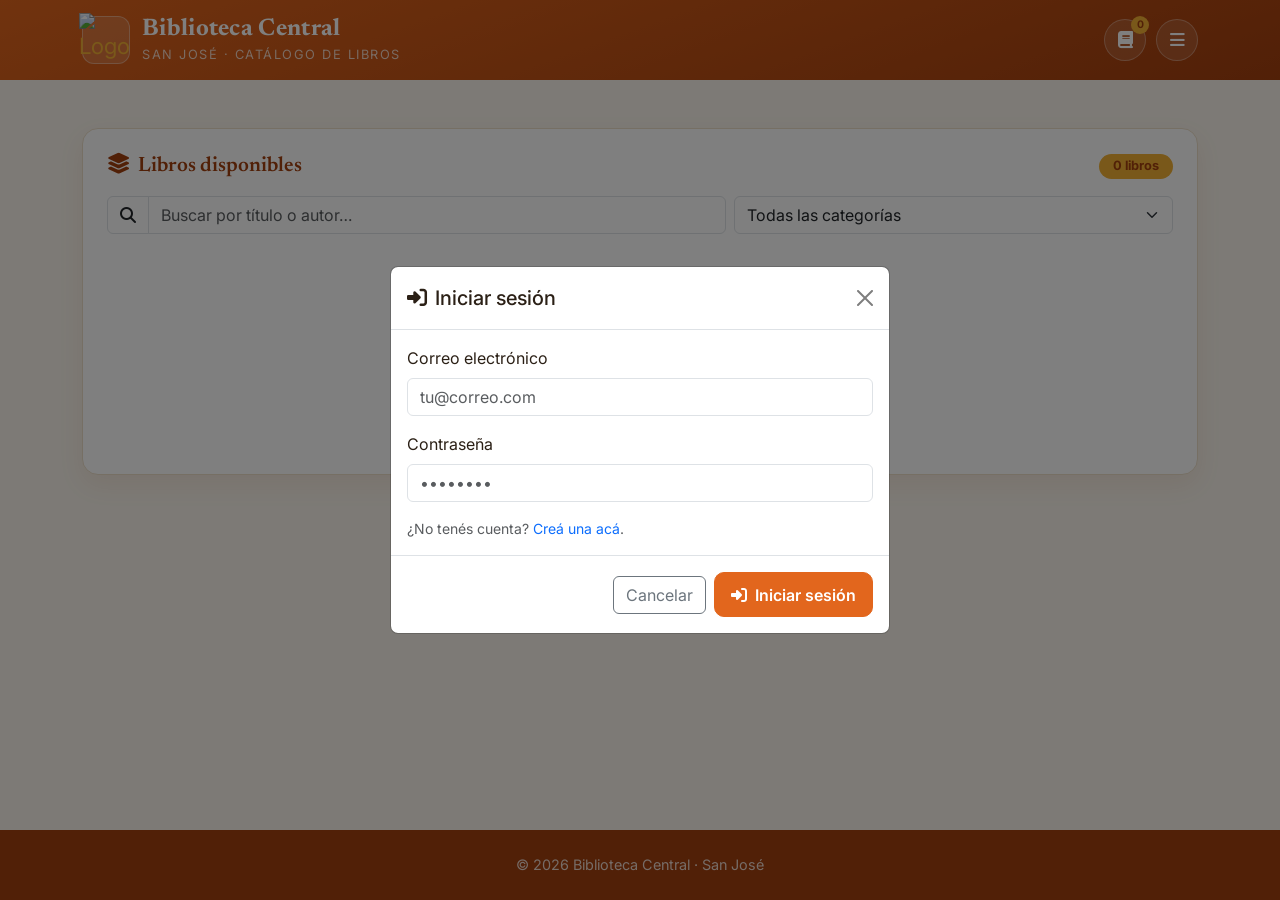
==== frontend/index.html @ 6f2b2fa3 "Prueba" ====
<!DOCTYPE html>
<html lang="es">
<head>
  <meta charset="UTF-8">
  <meta name="viewport" content="width=device-width, initial-scale=1.0">
  <title>Biblioteca Central</title>

  <!-- Bootstrap 5 -->
  <link rel="preconnect" href="https://cdnjs.cloudflare.com" crossorigin>
  <link href="https://cdnjs.cloudflare.com/ajax/libs/bootstrap/5.3.3/css/bootstrap.min.css" rel="stylesheet">
  <link href="https://cdnjs.cloudflare.com/ajax/libs/font-awesome/6.5.1/css/all.min.css" rel="stylesheet">

  <!-- Tipografías -->
  <link rel="preconnect" href="https://fonts.googleapis.com">
  <link href="https://fonts.googleapis.com/css2?family=Newsreader:ital,opsz,wght@0,6..72,500;0,6..72,600;0,6..72,700;1,6..72,500&family=Inter:wght@400;500;600&family=IBM+Plex+Mono:wght@500;600&display=swap" rel="stylesheet">

  <link rel="stylesheet" href="style.css">
</head>
<body>

  <!-- header principal: logo a la izquierda, acciones a la derecha -->
  <header class="site-header">
    <div class="container py-3 d-flex flex-wrap justify-content-between align-items-center gap-3">
      <div class="brand-logo">
        <div class="brand-logo-icon"><img src="/images/logo.png" alt="Logo de la Biblioteca" width="55" height="55"></div>
        <div>
          <h1>Biblioteca Central</h1>
          <p class="header-sub">San José · Catálogo de libros</p>
        </div>
      </div>

      <div class="header-actions" id="header-auth-invitado">
        <button type="button" class="header-icon-btn" id="header-btn-catalogo-invitado" title="Libros en catálogo">
          <i class="fa-solid fa-book"></i>
          <span class="header-icon-badge" id="contador-libros-header">0</span>
        </button>
        <button type="button" class="header-icon-btn header-btn-menu-toggle" id="header-btn-menu-cuenta" data-bs-toggle="offcanvas" data-bs-target="#menu-offcanvas" aria-controls="menu-offcanvas" title="Menú">
          <i class="fa-solid fa-bars"></i>
        </button>
      </div>
      <div class="header-actions d-none" id="header-auth-sesion">
        <button type="button" class="header-icon-btn" id="header-btn-catalogo-sesion" title="Libros en catálogo">
          <i class="fa-solid fa-book"></i>
          <span class="header-icon-badge" id="contador-libros-header-sesion">0</span>
        </button>
        <div class="dropdown" id="menu-mis-reservas" data-requiere-rol="socio">
          <button type="button" class="header-icon-btn" id="header-btn-mis-reservas" data-bs-toggle="dropdown" data-bs-auto-close="outside" aria-expanded="false" title="Mis reservas y préstamos">
            <i class="fa-solid fa-bookmark"></i>
            <span class="header-icon-badge d-none" id="contador-mis-reservas">0</span>
          </button>
          <ul class="dropdown-menu dropdown-menu-end p-2 menu-mis-reservas-lista" id="lista-mis-reservas-dropdown">
            <li class="dropdown-header px-2">Mis reservas y préstamos</li>
            <li id="mis-reservas-vacio" class="text-muted small px-2 py-2">No tenés reservas ni préstamos activos.</li>
          </ul>
        </div>
        <button type="button" class="header-icon-btn header-btn-menu-toggle" id="header-btn-menu-sesion" data-bs-toggle="offcanvas" data-bs-target="#menu-offcanvas" aria-controls="menu-offcanvas" title="Menú">
          <i class="fa-solid fa-bars"></i>
        </button>
      </div>
    </div>
  </header>

  <!-- (la barra de categorías de escritorio se quitó: el menú de 3 barritas ya cubre esa navegación en todos los tamaños) -->

  <!-- menú de 3 barritas: agrupa cuenta (iniciar sesión / cerrar sesión) y secciones, estilo Epic Games Store -->
  <div class="offcanvas offcanvas-end menu-offcanvas" tabindex="-1" id="menu-offcanvas" aria-labelledby="menu-offcanvas-label">
    <div class="offcanvas-header">
      <span class="menu-offcanvas-brand"><i class="fa-solid fa-book-open me-2"></i>Biblioteca Central</span>
      <button type="button" class="menu-offcanvas-close" data-bs-dismiss="offcanvas" aria-label="Cerrar">
        <i class="fa-solid fa-xmark"></i>
      </button>
    </div>
    <div class="offcanvas-body d-flex flex-column">

      <!-- bloque de cuenta: invitado -->
      <div class="menu-auth-block" id="menu-auth-invitado">
        <a href="#" class="btn btn-menu-cuenta" id="header-btn-login" data-bs-dismiss="offcanvas"><i class="fa-solid fa-right-to-bracket me-2"></i>Iniciar sesión</a>
        <a href="#" class="btn btn-menu-cuenta btn-menu-cuenta-solid" id="header-btn-registro" data-bs-dismiss="offcanvas"><i class="fa-solid fa-user-plus me-2"></i>Crear cuenta</a>
      </div>

      <!-- bloque de cuenta: con sesión iniciada -->
      <div class="menu-auth-block d-none" id="menu-auth-sesion">
        <p class="menu-usuario-nombre" id="header-usuario-nombre"></p>
        <a href="#" class="btn btn-menu-cuenta" id="header-btn-mi-cuenta" data-bs-dismiss="offcanvas"><i class="fa-solid fa-user me-2"></i>Mi cuenta</a>
        <a href="#" class="btn btn-menu-cuenta" id="header-btn-logout" data-bs-dismiss="offcanvas"><i class="fa-solid fa-right-from-bracket me-2"></i>Cerrar sesión</a>
      </div>

      <hr class="menu-offcanvas-divider">

      <p class="menu-section-label">Menú</p>
      <ul class="menu-nav-list" id="menu-nav-tabs" role="tablist">
        <li>
          <button class="menu-nav-link active" data-bs-toggle="pill" data-bs-target="#tab-catalogo" data-bs-dismiss="offcanvas" type="button" role="tab">
            <i class="fa-solid fa-book me-2"></i>Catálogo
          </button>
        </li>
        <li data-requiere-rol="gestion">
          <button class="menu-nav-link" data-bs-toggle="pill" data-bs-target="#tab-contabilidad" data-bs-dismiss="offcanvas" type="button" role="tab">
            <i class="fa-solid fa-clipboard-list me-2"></i>Contabilidad
          </button>
        </li>
        <li data-requiere-rol="gestion">
          <button class="menu-nav-link" data-bs-toggle="pill" data-bs-target="#tab-socios" data-bs-dismiss="offcanvas" type="button" role="tab">
            <i class="fa-solid fa-users me-2"></i>Socios
          </button>
        </li>
        <li data-requiere-rol="gestion">
          <button class="menu-nav-link" data-bs-toggle="pill" data-bs-target="#tab-multas" data-bs-dismiss="offcanvas" type="button" role="tab">
            <i class="fa-solid fa-money-bill-wave me-2"></i>Multas
          </button>
        </li>
        <li data-requiere-rol="gestion">
          <button class="menu-nav-link" id="menu-tab-btn-reportes" data-bs-toggle="pill" data-bs-target="#tab-reportes" data-bs-dismiss="offcanvas" type="button" role="tab">
            <i class="fa-solid fa-chart-line me-2"></i>Reportes
          </button>
        </li>
      </ul>
    </div>
  </div>

  <main class="container my-5">

    <div class="tab-content">
    <div class="tab-pane fade show active" id="tab-catalogo" role="tabpanel">
    <div class="row g-4">

      <!-- Agregar libro: solo administrador (ver routes/api.php, POST /libros) -->
      <div class="col-lg-4" data-requiere-rol="administrador">
        <section class="card panel h-100">
          <div class="card-body p-4">
            <h2 class="panel-title"><i class="fa-solid fa-plus me-2"></i>Agregar un libro</h2>
            <form id="form-libro" class="mt-3" novalidate>
              <div class="mb-3">
                <label for="titulo" class="form-label">Título</label>
                <div class="d-flex gap-3 align-items-start">
                  <div class="portada-preview-wrap flex-shrink-0">
                    <img id="preview-portada-img" class="portada-preview d-none" alt="Portada del libro">
                    <div id="preview-portada-placeholder" class="portada-preview portada-placeholder">
                      <i class="fa-solid fa-book"></i>
                    </div>
                    <div id="preview-portada-loading" class="portada-preview portada-placeholder d-none">
                      <span class="spinner-border spinner-border-sm" role="status"></span>
                    </div>
                  </div>
                  <input type="text" id="titulo" class="form-control" placeholder="Ej: Cien años de soledad" required>
                </div>
              </div>
              <div class="mb-3">
                <label for="codigo-barras" class="form-label">Código de barras / ISBN</label>
                <div class="input-group">
                  <span class="input-group-text bg-white"><i class="fa-solid fa-barcode"></i></span>
                  <input type="text" id="codigo-barras" class="form-control" placeholder="Escaneá o escribí el ISBN">
                  <button type="button" id="btn-buscar-isbn" class="btn btn-outline-secondary">Buscar</button>
                </div>
                <div class="form-text">Se guarda junto con el libro para poder identificarlo después.</div>
              </div>
              <div class="mb-3">
                <label for="imagen-local" class="form-label">Imagen de portada (opcional)</label>
                <input type="file" id="imagen-local" class="form-control" accept="image/*">
                <div class="form-text">Si no subís una imagen, se busca una automáticamente por título/autor o código de barras.</div>
              </div>
              <div class="mb-3">
                <label for="autor" class="form-label">Autor</label>
                <input type="text" id="autor" class="form-control" placeholder="Ej: Gabriel García Márquez" required>
              </div>
              <div class="mb-4">
                <label for="categoria" class="form-label">Categoría</label>
                <select id="categoria" class="form-select">
                  <option value="Novela">Novela</option>
                  <option value="Ciencia ficción">Ciencia ficción</option>
                  <option value="Infantil">Infantil</option>
                  <option value="Poesía">Poesía</option>
                  <option value="Otro">Otro</option>
                </select>
              </div>
              <div class="mb-4 d-none" id="grupo-nueva-categoria">
                <label for="nueva-categoria" class="form-label">Nueva categoría</label>
                <input type="text" id="nueva-categoria" class="form-control" placeholder="Ej: Ensayo">
                <div class="form-text">Si ya existe una categoría con ese nombre, se usa la existente en vez de crear una nueva.</div>
              </div>
              <button type="submit" class="btn btn-brand w-100">
                <i class="fa-solid fa-book-medical me-2"></i>Agregar libro
              </button>
            </form>
          </div>
        </section>
      </div>

      <!-- Listado -->
      <div class="col-lg-8" id="col-listado-libros">
        <section class="card panel h-100">
          <div class="card-body p-4">

            <div class="d-flex flex-wrap justify-content-between align-items-center gap-2 mb-3">
              <h2 class="panel-title mb-0"><i class="fa-solid fa-layer-group me-2"></i>Libros disponibles</h2>
              <span id="contador-libros" class="badge contador"></span>
            </div>

            <div class="row g-2 mb-4">
              <div class="col-sm-7">
                <div class="input-group">
                  <span class="input-group-text bg-white"><i class="fa-solid fa-magnifying-glass"></i></span>
                  <input type="text" id="buscar" class="form-control" placeholder="Buscar por título o autor…">
                </div>
              </div>
              <div class="col-sm-5">
                <select id="filtro-categoria" class="form-select">
                  <option value="Todas">Todas las categorías</option>
                  <option value="Novela">Novela</option>
                  <option value="Ciencia ficción">Ciencia ficción</option>
                  <option value="Infantil">Infantil</option>
                  <option value="Poesía">Poesía</option>
                  <option value="Otro">Otro</option>
                </select>
              </div>
            </div>

            <ul class="list-unstyled lista-libros" id="lista-libros"></ul>

            <div id="estado-vacio" class="text-center text-muted py-5 d-none">
              <i class="fa-solid fa-book-open fa-2x mb-3"></i>
              <p class="mb-0">No hay libros que coincidan con la búsqueda.</p>
            </div>

          </div>
        </section>
      </div>

    </div>
    </div>

    <!-- Contabilidad: reservas activas + historial de préstamos -->
    <div class="tab-pane fade" id="tab-contabilidad" role="tabpanel" data-requiere-rol="gestion">

      <section class="card panel mb-4">
        <div class="card-body p-4">
          <h2 class="panel-title mb-3"><i class="fa-solid fa-bookmark me-2"></i>Reservas activas</h2>
          <ul class="list-unstyled lista-reservas" id="lista-reservas"></ul>
          <div id="estado-vacio-reservas" class="text-center text-muted py-4 d-none">
            <p class="mb-0">No hay reservas activas.</p>
          </div>
        </div>
      </section>

      <section class="card panel">
        <div class="card-body p-4">
          <div class="d-flex flex-wrap justify-content-between align-items-center gap-2 mb-3">
            <h2 class="panel-title mb-0"><i class="fa-solid fa-right-left me-2"></i>Préstamos y devoluciones</h2>
            <select id="filtro-prestamos" class="form-select w-auto">
              <option value="Todos">Todos</option>
              <option value="En curso">En curso</option>
              <option value="Devueltos">Devueltos</option>
            </select>
          </div>
          <ul class="list-unstyled lista-prestamos" id="lista-prestamos"></ul>
          <div id="estado-vacio-prestamos" class="text-center text-muted py-4 d-none">
            <p class="mb-0">No hay préstamos que coincidan.</p>
          </div>
        </div>
      </section>

    </div>

    <!-- Socios -->
    <div class="tab-pane fade" id="tab-socios" role="tabpanel" data-requiere-rol="gestion">
      <div class="row g-4">

        <div class="col-lg-5">
          <section class="card panel h-100">
            <div class="card-body p-4">
              <h2 class="panel-title"><i class="fa-solid fa-user-plus me-2"></i>Registrar socio</h2>
              <form id="form-socio" class="mt-3" novalidate>
                <div class="mb-3">
                  <label for="socio-nombre" class="form-label">Nombre</label>
                  <input type="text" id="socio-nombre" class="form-control" placeholder="Nombre y apellido" required>
                </div>
                <div class="mb-4">
                  <label for="socio-tipo" class="form-label">Tipo de usuario</label>
                  <select id="socio-tipo" class="form-select">
                    <option value="Particular">Particular</option>
                    <option value="Centro educativo">Centro educativo</option>
                  </select>
                </div>
                <button type="submit" class="btn btn-brand w-100">
                  <i class="fa-solid fa-user-plus me-2"></i>Registrar socio
                </button>
              </form>
            </div>
          </section>
        </div>

        <div class="col-lg-7">
          <section class="card panel h-100">
            <div class="card-body p-4">
              <h2 class="panel-title mb-3"><i class="fa-solid fa-users me-2"></i>Socios registrados</h2>
              <ul class="list-unstyled lista-reservas" id="lista-socios"></ul>
              <div id="estado-vacio-socios" class="text-center text-muted py-5 d-none">
                <i class="fa-solid fa-users fa-2x mb-3"></i>
                <p class="mb-0">Todavía no hay socios registrados.</p>
              </div>
            </div>
          </section>
        </div>

      </div>

      <datalist id="datalist-socios"></datalist>
    </div>

    <!-- Multas -->
    <div class="tab-pane fade" id="tab-multas" role="tabpanel" data-requiere-rol="gestion">
      <div class="row g-4">

        <div class="col-lg-5">
          <section class="card panel h-100">
            <div class="card-body p-4">
              <h2 class="panel-title"><i class="fa-solid fa-circle-dollar-to-slot me-2"></i>Registrar multa</h2>
              <form id="form-multa" class="mt-3" novalidate>
                <div class="mb-3">
                  <label for="multa-socio" class="form-label">Socio</label>
                  <input type="text" id="multa-socio" class="form-control" list="datalist-socios" placeholder="Nombre del socio" required>
                </div>
                <div class="mb-3">
                  <label for="multa-motivo" class="form-label">Motivo</label>
                  <select id="multa-motivo" class="form-select">
                    <option value="Atraso en devolución">Atraso en devolución</option>
                    <option value="Libro perdido">Libro perdido</option>
                    <option value="Libro deteriorado">Libro deteriorado</option>
                  </select>
                </div>
                <div class="mb-4">
                  <label for="multa-monto" class="form-label">Monto ($)</label>
                  <input type="number" id="multa-monto" class="form-control" min="0" step="1" placeholder="0" required>
                </div>
                <button type="submit" class="btn btn-brand w-100">
                  <i class="fa-solid fa-circle-dollar-to-slot me-2"></i>Registrar multa
                </button>
              </form>
            </div>
          </section>
        </div>

        <div class="col-lg-7">
          <section class="card panel h-100">
            <div class="card-body p-4">
              <h2 class="panel-title mb-3"><i class="fa-solid fa-file-invoice-dollar me-2"></i>Multas registradas</h2>
              <ul class="list-unstyled lista-reservas" id="lista-multas"></ul>
              <div id="estado-vacio-multas" class="text-center text-muted py-5 d-none">
                <i class="fa-solid fa-circle-check fa-2x mb-3"></i>
                <p class="mb-0">No hay multas registradas.</p>
              </div>
            </div>
          </section>
        </div>

      </div>
    </div>

    <!-- Reportes -->
    <div class="tab-pane fade" id="tab-reportes" role="tabpanel" data-requiere-rol="gestion">

      <div class="row g-3 mb-4" id="reportes-stats"></div>

      <div class="row g-4">
        <div class="col-lg-6">
          <section class="card panel h-100">
            <div class="card-body p-4">
              <h2 class="panel-title mb-3"><i class="fa-solid fa-ranking-star me-2"></i>Libros más prestados</h2>
              <ul class="list-unstyled lista-reservas" id="lista-top-libros"></ul>
              <div id="estado-vacio-top" class="text-center text-muted py-4 d-none">
                <p class="mb-0">Todavía no hay préstamos registrados.</p>
              </div>
            </div>
          </section>
        </div>

        <div class="col-lg-6">
          <section class="card panel h-100">
            <div class="card-body p-4">
              <h2 class="panel-title mb-3"><i class="fa-solid fa-triangle-exclamation me-2"></i>Préstamos atrasados</h2>
              <ul class="list-unstyled lista-reservas" id="lista-notificaciones"></ul>
              <div id="estado-vacio-notificaciones" class="text-center text-muted py-4 d-none">
                <p class="mb-0">No hay préstamos atrasados.</p>
              </div>
            </div>
          </section>
        </div>
      </div>

      <section class="card panel mt-4">
        <div class="card-body p-4">
          <h2 class="panel-title mb-3"><i class="fa-solid fa-clock-rotate-left me-2"></i>Historial de actividad</h2>
          <ul class="list-unstyled lista-reservas" id="lista-historial"></ul>
          <div id="estado-vacio-historial" class="text-center text-muted py-4 d-none">
            <p class="mb-0">Todavía no hay actividad registrada.</p>
          </div>
        </div>
      </section>

    </div>

  </main>

  <footer class="site-footer text-center py-4">
    <p class="mb-0">&copy; 2026 Biblioteca Central · San José</p>
  </footer>

  <!-- Modal editar libro -->
  <div class="modal fade" id="modal-editar" tabindex="-1" aria-hidden="true">
    <div class="modal-dialog modal-dialog-centered">
      <div class="modal-content">
        <form id="form-editar">
          <div class="modal-header">
            <h5 class="modal-title"><i class="fa-solid fa-pen me-2"></i>Editar libro</h5>
            <button type="button" class="btn-close" data-bs-dismiss="modal" aria-label="Cerrar"></button>
          </div>
          <div class="modal-body">
            <input type="hidden" id="editar-id">
            <div class="mb-3">
              <label for="editar-titulo" class="form-label">Título</label>
              <div class="d-flex gap-3 align-items-start">
                <div class="portada-preview-wrap flex-shrink-0">
                  <img id="editar-preview-img" class="portada-preview d-none" alt="Portada del libro">
                  <div id="editar-preview-placeholder" class="portada-preview portada-placeholder">
                    <i class="fa-solid fa-book"></i>
                  </div>
                  <div id="editar-preview-loading" class="portada-preview portada-placeholder d-none">
                    <span class="spinner-border spinner-border-sm" role="status"></span>
                  </div>
                </div>
                <input type="text" id="editar-titulo" class="form-control" required>
              </div>
            </div>
            <div class="mb-3">
              <label for="editar-autor" class="form-label">Autor</label>
              <input type="text" id="editar-autor" class="form-control" required>
            </div>
            <div class="mb-3">
              <label for="editar-codigo-barras" class="form-label">Código de barras / ISBN</label>
              <input type="text" id="editar-codigo-barras" class="form-control" placeholder="Escaneá o escribí el ISBN">
            </div>
            <div class="mb-3">
              <label for="editar-imagen-local" class="form-label">Imagen de portada (opcional)</label>
              <input type="file" id="editar-imagen-local" class="form-control" accept="image/*">
            </div>
            <div class="mb-2">
              <label for="editar-categoria" class="form-label">Categoría</label>
              <select id="editar-categoria" class="form-select">
                <option value="Novela">Novela</option>
                <option value="Ciencia ficción">Ciencia ficción</option>
                <option value="Infantil">Infantil</option>
                <option value="Poesía">Poesía</option>
                <option value="Otro">Otro</option>
              </select>
            </div>
            <div class="mb-2 d-none" id="grupo-editar-nueva-categoria">
              <label for="editar-nueva-categoria" class="form-label">Nueva categoría</label>
              <input type="text" id="editar-nueva-categoria" class="form-control" placeholder="Ej: Ensayo">
              <div class="form-text">Si ya existe una categoría con ese nombre, se usa la existente en vez de crear una nueva.</div>
            </div>
          </div>
          <div class="modal-footer">
            <button type="button" class="btn btn-outline-secondary" data-bs-dismiss="modal">Cancelar</button>
            <button type="submit" class="btn btn-brand">
              <i class="fa-solid fa-check me-2"></i>Guardar cambios
            </button>
          </div>
        </form>
      </div>
    </div>
  </div>

  <!-- Modal reservar libro -->
  <div class="modal fade" id="modal-reservar" tabindex="-1" aria-hidden="true">
    <div class="modal-dialog modal-dialog-centered">
      <div class="modal-content">
        <form id="form-reservar">
          <div class="modal-header">
            <h5 class="modal-title"><i class="fa-solid fa-bookmark me-2"></i>Reservar libro</h5>
            <button type="button" class="btn-close" data-bs-dismiss="modal" aria-label="Cerrar"></button>
          </div>
          <div class="modal-body">
            <input type="hidden" id="reservar-libro-id">
            <p class="mb-3">Libro: <strong id="reservar-libro-titulo"></strong></p>
            <p id="reservar-como-socio-info" class="text-muted small mb-3 d-none">Vas a reservarlo con tu cuenta de socio.</p>
            <div class="mb-3" id="grupo-reservar-nombre">
              <label for="reservar-nombre" class="form-label">Nombre del solicitante</label>
              <input type="text" id="reservar-nombre" class="form-control">
            </div>
            <div class="mb-2" id="grupo-reservar-tipo">
              <label for="reservar-tipo" class="form-label">Tipo de usuario</label>
              <select id="reservar-tipo" class="form-select">
                <option value="Particular">Particular</option>
                <option value="Centro educativo">Centro educativo</option>
              </select>
              <div class="form-text">Los usuarios particulares (y los centros educativos que todavía no fueron verificados por un bibliotecario) solo pueden tener 1 reserva activa a la vez. Un centro educativo ya verificado puede reservar varios libros.</div>
            </div>
            <div class="mb-2">
              <label for="reservar-fecha" class="form-label">¿Para cuándo lo querés retirar?</label>
              <input type="date" id="reservar-fecha" class="form-control" required>
            </div>
          </div>
          <div class="modal-footer">
            <button type="button" class="btn btn-outline-secondary" data-bs-dismiss="modal">Cancelar</button>
            <button type="submit" class="btn btn-brand">
              <i class="fa-solid fa-check me-2"></i>Confirmar reserva
            </button>
          </div>
        </form>
      </div>
    </div>
  </div>

  <!-- Modal: mis libros prestados (se abre desde el ícono de libro del header) -->
  <div class="modal fade" id="modal-mis-prestamos" tabindex="-1" aria-hidden="true">
    <div class="modal-dialog modal-dialog-centered">
      <div class="modal-content">
        <div class="modal-header">
          <h5 class="modal-title"><i class="fa-solid fa-book me-2"></i>Mis libros prestados</h5>
          <button type="button" class="btn-close" data-bs-dismiss="modal" aria-label="Cerrar"></button>
        </div>
        <div class="modal-body">
          <ul class="list-unstyled lista-reservas" id="lista-modal-prestamos"></ul>
          <div id="estado-vacio-modal-prestamos" class="text-center text-muted py-4 d-none">
            <p class="mb-0">No tenés libros prestados en este momento.</p>
          </div>
        </div>
        <div class="modal-footer">
          <button type="button" class="btn btn-outline-secondary" data-bs-dismiss="modal">Cerrar</button>
        </div>
      </div>
    </div>
  </div>

  <!-- Modal prestar libro -->
  <div class="modal fade" id="modal-prestar" tabindex="-1" aria-hidden="true">
    <div class="modal-dialog modal-dialog-centered">
      <div class="modal-content">
        <form id="form-prestar">
          <div class="modal-header">
            <h5 class="modal-title"><i class="fa-solid fa-right-from-bracket me-2"></i>Prestar libro</h5>
            <button type="button" class="btn-close" data-bs-dismiss="modal" aria-label="Cerrar"></button>
          </div>
          <div class="modal-body">
            <input type="hidden" id="prestar-libro-id">
            <input type="hidden" id="prestar-socio-id">
            <p class="mb-3">Libro: <strong id="prestar-libro-titulo"></strong></p>
            <div class="mb-2">
              <label for="prestar-nombre" class="form-label">Nombre de quien retira</label>
              <input type="text" id="prestar-nombre" class="form-control" required>
            </div>
            <p class="text-muted small mb-0">Fecha de préstamo: <span id="prestar-fecha-hoy"></span></p>
          </div>
          <div class="modal-footer">
            <button type="button" class="btn btn-outline-secondary" data-bs-dismiss="modal">Cancelar</button>
            <button type="submit" class="btn btn-brand">
              <i class="fa-solid fa-check me-2"></i>Confirmar préstamo
            </button>
          </div>
        </form>
      </div>
    </div>
  </div>

  <!-- Modal iniciar sesión -->
  <div class="modal fade" id="modal-login" tabindex="-1" aria-hidden="true">
    <div class="modal-dialog modal-dialog-centered">
      <div class="modal-content">
        <form id="form-login">
          <div class="modal-header">
            <h5 class="modal-title"><i class="fa-solid fa-right-to-bracket me-2"></i>Iniciar sesión</h5>
            <button type="button" class="btn-close" data-bs-dismiss="modal" aria-label="Cerrar"></button>
          </div>
          <div class="modal-body">
            <div id="login-error" class="alert alert-danger py-2 d-none" role="alert"></div>
            <div class="mb-3">
              <label for="login-email" class="form-label">Correo electrónico</label>
              <input type="email" id="login-email" class="form-control" placeholder="tu@correo.com" required>
            </div>
            <div class="mb-2">
              <label for="login-password" class="form-label">Contraseña</label>
              <input type="password" id="login-password" class="form-control" placeholder="••••••••" required>
            </div>
            <p class="mb-0 mt-3 small text-muted">
              ¿No tenés cuenta?
              <a href="#" id="link-ir-a-registro">Creá una acá</a>.
            </p>
          </div>
          <div class="modal-footer">
            <button type="button" class="btn btn-outline-secondary" data-bs-dismiss="modal">Cancelar</button>
            <button type="submit" class="btn btn-brand">
              <i class="fa-solid fa-right-to-bracket me-2"></i>Iniciar sesión
            </button>
          </div>
        </form>
      </div>
    </div>
  </div>

  <!-- Modal crear cuenta -->
  <div class="modal fade" id="modal-registro" tabindex="-1" aria-hidden="true">
    <div class="modal-dialog modal-dialog-centered">
      <div class="modal-content">
        <form id="form-registro">
          <div class="modal-header">
            <h5 class="modal-title"><i class="fa-solid fa-user-plus me-2"></i>Crear cuenta</h5>
            <button type="button" class="btn-close" data-bs-dismiss="modal" aria-label="Cerrar"></button>
          </div>
          <div class="modal-body">
            <div id="registro-error" class="alert alert-danger py-2 d-none" role="alert"></div>
            <div class="mb-3">
              <label for="registro-nombre" class="form-label">Nombre</label>
              <input type="text" id="registro-nombre" class="form-control" placeholder="Nombre y apellido" required>
            </div>
            <div class="mb-3">
              <label for="registro-email" class="form-label">Correo electrónico</label>
              <input type="email" id="registro-email" class="form-control" placeholder="tu@correo.com" required>
            </div>
            <div class="mb-3">
              <label for="registro-password" class="form-label">Contraseña</label>
              <input type="password" id="registro-password" class="form-control" placeholder="Mínimo 6 caracteres" minlength="6" required>
            </div>
            <div class="mb-2">
              <label for="registro-password-confirmar" class="form-label">Confirmar contraseña</label>
              <input type="password" id="registro-password-confirmar" class="form-control" placeholder="Repetí la contraseña" minlength="6" required>
            </div>
            <p class="mb-0 small text-muted">
              Tu cuenta se crea como usuario particular (1 reserva activa a la vez). Si pertenecés a un
              centro educativo, un bibliotecario puede verificarlo desde tu perfil para que puedas
              reservar varios libros a la vez.
            </p>
            <p class="mb-0 mt-3 small text-muted">
              ¿Ya tenés cuenta?
              <a href="#" id="link-ir-a-login">Iniciá sesión</a>.
            </p>
          </div>
          <div class="modal-footer">
            <button type="button" class="btn btn-outline-secondary" data-bs-dismiss="modal">Cancelar</button>
            <button type="submit" class="btn btn-brand">
              <i class="fa-solid fa-user-plus me-2"></i>Crear cuenta
            </button>
          </div>
        </form>
      </div>
    </div>
  </div>

  <script src="https://cdnjs.cloudflare.com/ajax/libs/bootstrap/5.3.3/js/bootstrap.bundle.min.js"></script>
  <script src="config.js"></script>
  <script src="script.js"></script>
</body>
</html>
---- frontend/style.css ----
:root {
  --brand-dark: #a3400f;
  --brand: #e2661d;
  --brand-light: #f0955a;
  --brand-gold: #f2b134;
  --brand-pink: #f6dfc8;
  --cream: #faf5ec;
  --cream-card: #ffffff;
  --ink: #2b2016;
  --muted: #8a7a68;
  --border: #ecdfc9;
  --shadow: 0 10px 26px rgba(163, 64, 15, 0.08);
}

* {
  box-sizing: border-box;
}

html {
  height: 100%;
}

body {
  font-family: 'Inter', sans-serif;
  background-color: var(--cream);
  color: var(--ink);
  min-height: 100%;
  display: flex;
  flex-direction: column;
}

/* el contenido principal ocupa todo el espacio sobrante, así el footer
   queda siempre pegado abajo aunque la página tenga poco contenido */
main {
  flex: 1 0 auto;
}

h1, h2, h3, .panel-title {
  font-family: 'Newsreader', serif;
  color: var(--brand-dark);
}

a {
  text-decoration: none;
}

/* ==========================================================
   HEADER
   ========================================================== */

/* barra principal: logo + acciones */
.site-header {
  background: linear-gradient(160deg, var(--brand) 0%, var(--brand-dark) 100%);
  color: #fff;
}

.brand-logo {
  display: flex;
  align-items: center;
  gap: 12px;
}

.brand-logo-icon {
  width: 48px;
  height: 48px;
  border-radius: 12px;
  background: rgba(255, 255, 255, 0.15);
  border: 1px solid rgba(255, 255, 255, 0.35);
  display: flex;
  align-items: center;
  justify-content: center;
  font-size: 1.4rem;
  color: var(--brand-gold);
  flex-shrink: 0;
}

.brand-logo h1 {
  color: #fff;
  font-weight: 700;
  font-size: 1.5rem;
  letter-spacing: 0.3px;
  margin: 0;
  line-height: 1.1;
}

.header-sub {
  color: rgba(255, 255, 255, 0.75);
  font-size: 0.8rem;
  letter-spacing: 1.5px;
  text-transform: uppercase;
  margin: 2px 0 0 0;
}

/* botones de acceso del lado derecho del header */
.header-actions {
  display: flex;
  align-items: center;
  gap: 10px;
}

.btn-header {
  border: 1px solid rgba(255, 255, 255, 0.55);
  background: transparent;
  color: #fff;
  font-weight: 600;
  font-size: 0.9rem;
  padding: 0.5rem 1.1rem;
  border-radius: 999px;
  transition: background-color 0.15s ease, transform 0.1s ease;
  white-space: nowrap;
}

.btn-header:hover {
  background-color: rgba(255, 255, 255, 0.15);
  color: #fff;
  transform: translateY(-1px);
}

.btn-header-solid {
  background-color: var(--brand-gold);
  border-color: var(--brand-gold);
  color: var(--brand-dark);
}

.btn-header-solid:hover {
  background-color: #ffc95c;
  border-color: #ffc95c;
  color: var(--brand-dark);
}

.header-icon-btn {
  width: 42px;
  height: 42px;
  border-radius: 50%;
  background: rgba(255, 255, 255, 0.12);
  border: 1px solid rgba(255, 255, 255, 0.3);
  color: #fff;
  display: flex;
  align-items: center;
  justify-content: center;
  font-size: 1.05rem;
  transition: background-color 0.15s ease;
  position: relative;
}

.header-icon-btn:hover {
  background: rgba(255, 255, 255, 0.22);
  color: #fff;
}

.header-icon-badge {
  position: absolute;
  top: -4px;
  right: -4px;
  background: var(--brand-gold);
  color: var(--brand-dark);
  font-size: 0.65rem;
  font-weight: 700;
  min-width: 18px;
  height: 18px;
  border-radius: 999px;
  display: flex;
  align-items: center;
  justify-content: center;
  padding: 0 4px;
}

/* botón de 3 barritas del header que abre las opciones de cuenta */
.header-account-dropdown .header-icon-btn::after {
  display: none;
}

.header-account-menu {
  min-width: 210px;
  padding: 8px;
  margin-top: 10px !important;
  border: 1px solid var(--border);
  border-radius: 12px;
  box-shadow: 0 14px 30px rgba(163, 64, 15, 0.18);
}

.header-account-menu .dropdown-item {
  border-radius: 8px;
  padding: 0.55rem 0.75rem;
  font-weight: 600;
  font-size: 0.9rem;
  color: var(--ink);
}

.header-account-menu .dropdown-item:hover,
.header-account-menu .dropdown-item:focus {
  background-color: var(--cream);
  color: var(--brand-dark);
}

.header-account-menu .dropdown-item i {
  color: var(--brand);
  width: 18px;
}

/* dropdown de "Mis reservas" (header) */
.menu-mis-reservas-lista {
  min-width: 280px;
  max-width: 320px;
  max-height: 340px;
  overflow-y: auto;
  padding: 8px;
  margin-top: 10px !important;
  border: 1px solid var(--border);
  border-radius: 12px;
  box-shadow: 0 14px 30px rgba(163, 64, 15, 0.18);
}

.menu-mis-reservas-lista .dropdown-header {
  font-weight: 700;
  color: var(--brand-dark);
  text-transform: none;
  font-size: 0.85rem;
}

.mis-reservas-item {
  display: flex;
  align-items: flex-start;
  justify-content: space-between;
  gap: 8px;
  padding: 0.5rem 0.5rem;
  border-radius: 8px;
}

.mis-reservas-item:hover {
  background-color: var(--cream);
}

.mis-reservas-item .mis-reservas-info h4 {
  font-size: 0.85rem;
  font-weight: 700;
  color: var(--ink);
  margin: 0 0 2px;
}

.mis-reservas-item .mis-reservas-info p {
  font-size: 0.75rem;
  color: var(--ink-muted, #7a6a5c);
  margin: 0;
}

.mis-reservas-item .mis-reservas-badge {
  margin-right: 6px;
  vertical-align: middle;
}

.mis-reservas-item .btn-cancelar-mi-reserva {
  border: none;
  background: transparent;
  color: #b3441c;
  flex-shrink: 0;
  padding: 4px;
  border-radius: 6px;
}

.mis-reservas-item .btn-cancelar-mi-reserva:hover {
  background-color: rgba(179, 68, 28, 0.12);
}

.header-usuario-nombre-item {
  display: block;
  padding: 0.4rem 0.75rem;
  font-weight: 700;
  color: var(--brand-dark);
}

/* ==========================================================
   PANELES / TARJETAS GENERALES
   ========================================================== */

.panel {
  border: 1px solid var(--border);
  border-radius: 16px;
  background-color: var(--cream-card);
  box-shadow: var(--shadow);
}

.panel-title {
  font-size: 1.3rem;
  font-weight: 600;
}

/* boton principal */
.btn-brand {
  background-color: var(--brand);
  border-color: var(--brand);
  color: #fff;
  font-weight: 600;
  padding: 0.6rem 1rem;
  border-radius: 10px;
  transition: background-color 0.15s ease, transform 0.1s ease, box-shadow 0.15s ease;
}

.btn-brand:hover {
  background-color: var(--brand-dark);
  border-color: var(--brand-dark);
  color: #fff;
  transform: translateY(-1px);
  box-shadow: 0 6px 14px rgba(163, 64, 15, 0.25);
}

/* contador de libros */
.contador {
  background-color: var(--brand-gold);
  color: var(--brand-dark);
  font-weight: 700;
  font-size: 0.8rem;
  padding: 6px 14px;
  border-radius: 999px;
}

.form-control:focus,
.form-select:focus {
  border-color: var(--brand-light);
  box-shadow: 0 0 0 0.2rem rgba(226, 102, 29, 0.15);
}

/* portada preview en el formulario */
.portada-preview-wrap {
  width: 52px;
}

.portada-preview {
  width: 52px;
  height: 72px;
  object-fit: cover;
  border-radius: 8px;
  border: 1px solid var(--border);
  display: flex;
  align-items: center;
  justify-content: center;
  background-color: #fff;
  color: var(--brand-light);
  font-size: 1.1rem;
}

.portada-placeholder {
  background-color: var(--cream);
}

/* ==========================================================
   GRILLA DE LIBROS (estilo catálogo de tienda)
   ========================================================== */

.lista-libros {
  display: grid;
  grid-template-columns: repeat(auto-fill, minmax(150px, 1fr));
  gap: 18px;
  max-height: 640px;
  overflow-y: auto;
  padding: 4px 6px 4px 2px;
}

.libro-item {
  display: flex;
  flex-direction: column;
  background-color: #fff;
  border: 1px solid var(--border);
  border-radius: 14px;
  padding: 10px;
  animation: aparecer 0.25s ease;
  transition: transform 0.15s ease, box-shadow 0.15s ease;
}

.libro-item:hover {
  transform: translateY(-3px);
  box-shadow: 0 10px 20px rgba(163, 64, 15, 0.12);
}

@keyframes aparecer {
  from { opacity: 0; transform: translateY(4px); }
  to { opacity: 1; transform: translateY(0); }
}

/* portada dentro de la tarjeta, arriba, con el estado superpuesto */
.libro-portada-wrap {
  position: relative;
  width: 100%;
  margin-bottom: 10px;
}

.libro-portada {
  width: 100%;
  aspect-ratio: 2 / 3;
  height: auto;
  object-fit: cover;
  border-radius: 10px;
  border: 1px solid var(--border);
  flex-shrink: 0;
  background-color: var(--cream);
  display: flex;
  align-items: center;
  justify-content: center;
  color: var(--brand-light);
  font-size: 1.6rem;
}

.libro-portada-wrap .etiqueta-estado {
  position: absolute;
  top: 8px;
  left: 8px;
}

.libro-info {
  flex-grow: 1;
}

.libro-info h3 {
  font-size: 0.98rem;
  font-weight: 600;
  margin: 4px 0 2px 0;
  color: var(--ink);
  line-height: 1.25;
  display: -webkit-box;
  -webkit-line-clamp: 2;
  -webkit-box-orient: vertical;
  overflow: hidden;
}

.libro-info p {
  margin: 0 0 4px 0;
  color: var(--muted);
  font-size: 0.82rem;
}

.etiqueta {
  display: inline-block;
  background-color: var(--brand);
  color: #fff;
  font-size: 0.68rem;
  font-weight: 600;
  padding: 3px 10px;
  border-radius: 999px;
  letter-spacing: 0.3px;
}

/* acciones al pie de la tarjeta, estilo boton de "agregar" */
.acciones-libro {
  display: flex;
  align-items: center;
  gap: 4px;
  flex-shrink: 0;
  margin-top: 10px;
  padding-top: 8px;
  border-top: 1px solid var(--border);
}

.btn-accion-libro {
  border: none;
  background: var(--cream);
  color: var(--brand-dark);
  font-size: 0.9rem;
  width: 32px;
  height: 32px;
  border-radius: 8px;
  transition: background-color 0.15s ease;
  display: inline-flex;
  align-items: center;
  justify-content: center;
}

.btn-accion-libro:hover {
  background-color: var(--brand);
  color: #fff;
}

/* cuando "Reservar" es el único botón de la tarjeta, se estira a todo el
   ancho disponible y muestra el texto además del ícono.
   Selector reforzado (con .acciones-libro delante) para que gane siempre
   sobre el tamaño fijo de 32x32 de .btn-accion-libro, sin importar el
   orden en que quede el CSS. */
.acciones-libro .btn-accion-libro.btn-accion-libro-full {
  width: 100%;
  max-width: 100%;
  flex: 1 1 auto;
  height: auto;
  min-height: 36px;
  padding: 8px 12px;
  box-sizing: border-box;
  gap: 6px;
  font-size: 0.82rem;
  font-weight: 600;
  white-space: nowrap;
  overflow: hidden;
  text-overflow: ellipsis;
}

.btn-editar,
.btn-eliminar {
  border: none;
  background: var(--cream);
  font-size: 0.9rem;
  width: 32px;
  height: 32px;
  border-radius: 8px;
  transition: background-color 0.15s ease;
  display: inline-flex;
  align-items: center;
  justify-content: center;
}

.btn-editar {
  color: var(--brand-dark);
}

.btn-editar:hover {
  background-color: #f1e0cc;
}

.btn-eliminar {
  color: #b5523a;
}

.btn-eliminar:hover {
  background-color: #f8e3de;
}

/* menú de "Editar"/"Eliminar" para administrador: botón circular flotante
   sobre la esquina superior derecha de la portada */
.btn-menu-libro {
  position: absolute;
  top: 8px;
  right: 8px;
  width: 30px;
  height: 30px;
  border: none;
  border-radius: 8px;
  background: rgba(255, 255, 255, 0.9);
  color: var(--brand-dark);
  display: inline-flex;
  align-items: center;
  justify-content: center;
  box-shadow: 0 2px 6px rgba(58, 27, 10, 0.18);
  transition: background-color 0.15s ease;
}

.btn-menu-libro:hover,
.btn-menu-libro:focus {
  background: #fff;
}

.menu-libro-admin .dropdown-menu {
  min-width: 150px;
  padding: 6px;
  border-radius: 10px;
  border: 1px solid var(--border);
  box-shadow: 0 10px 24px rgba(163, 64, 15, 0.18);
}

/* dentro del menú, "Editar"/"Eliminar" se ven como ítems de lista
   (ancho completo, ícono + texto), no como los botones cuadrados de
   32x32 que usan en otros lados; se pisan las reglas de esas clases
   con selectores más específicos */
.menu-libro-admin .dropdown-item.btn-editar,
.menu-libro-admin .dropdown-item.btn-eliminar {
  width: 100%;
  height: auto;
  background: transparent;
  display: flex;
  align-items: center;
  justify-content: flex-start;
  border-radius: 6px;
  font-size: 0.85rem;
  padding: 7px 10px;
}

.menu-libro-admin .dropdown-item.btn-editar:hover,
.menu-libro-admin .dropdown-item.btn-editar:focus {
  background-color: var(--cream);
}

.menu-libro-admin .dropdown-item.btn-eliminar:hover,
.menu-libro-admin .dropdown-item.btn-eliminar:focus {
  background-color: #f8e3de;
}

/* Reservar/Prestar (y similares) más grandes cuando son las únicas
   acciones de la fila: se reparten el ancho mitad y mitad en vez de
   quedar como íconos chiquitos de 32x32 */
.acciones-libro .btn-accion-libro.btn-accion-libro-grande {
  flex: 1 1 0;
  width: auto;
  height: 42px;
  font-size: 1.05rem;
  border-radius: 10px;
}

/* ==========================================================
   MENÚ OFFCANVAS (3 barritas), estilo Epic Games Store
   ========================================================== */

.menu-offcanvas {
  width: 320px;
  background-color: var(--cream) !important;
  border-left: 1px solid var(--border);
}

.menu-offcanvas .offcanvas-header {
  display: flex;
  align-items: center;
  justify-content: space-between;
  padding: 1.1rem 1.25rem;
  border-bottom: 1px solid var(--border);
}

.menu-offcanvas-brand {
  font-family: 'Newsreader', serif;
  font-weight: 700;
  font-size: 1.05rem;
  color: var(--brand-dark);
  letter-spacing: 0.2px;
  /* evita que el texto de la marca empuje o achique el botón de cerrar */
  margin-right: auto;
}

.menu-offcanvas-brand i {
  color: var(--brand);
}

/* botón de cerrar (X) propio, más visible que el default de Bootstrap */
.menu-offcanvas-close {
  width: 36px;
  height: 36px;
  border-radius: 50%;
  border: 1px solid var(--border);
  background: var(--cream-card);
  color: var(--brand-dark);
  font-size: 1rem;
  display: flex;
  align-items: center;
  justify-content: center;
  flex-shrink: 0;
  /* pegado siempre al borde derecho del header, sin importar el ancho del texto de al lado */
  margin-left: auto;
  transition: background-color 0.15s ease, transform 0.15s ease;
}

.menu-offcanvas-close:hover {
  background-color: var(--brand);
  color: #fff;
  transform: rotate(90deg);
}

/* animación de apertura del panel: además del slide de Bootstrap, hace un
   pequeño "settle" y el contenido aparece con fade + leve desplazamiento */
.menu-offcanvas.offcanvas-end {
  transition: transform 0.35s cubic-bezier(0.25, 0.8, 0.4, 1);
}

.menu-offcanvas .offcanvas-body > * {
  animation: menuContenidoAparece 0.4s ease both;
  animation-delay: 0.08s;
}

@keyframes menuContenidoAparece {
  from { opacity: 0; transform: translateX(14px); }
  to { opacity: 1; transform: translateX(0); }
}

.menu-offcanvas .offcanvas-body {
  padding: 1.4rem 1.25rem 1.75rem;
}

/* bloque de cuenta: botones tipo "Install / Sign in" */
.menu-auth-block {
  display: flex;
  gap: 10px;
  margin-bottom: 0.5rem;
}

.btn-menu-cuenta {
  flex: 1;
  display: flex;
  align-items: center;
  justify-content: center;
  border: 1px solid var(--border);
  background: var(--cream-card);
  color: var(--brand-dark);
  font-weight: 600;
  font-size: 0.88rem;
  padding: 0.55rem 0.9rem;
  border-radius: 999px;
  transition: background-color 0.15s ease;
  white-space: nowrap;
}

.btn-menu-cuenta:hover {
  background-color: var(--cream);
  color: var(--brand-dark);
}

.btn-menu-cuenta-solid {
  background-color: var(--brand);
  border-color: var(--brand);
  color: #fff;
}

.btn-menu-cuenta-solid:hover {
  background-color: var(--brand-dark);
  border-color: var(--brand-dark);
  color: #fff;
}

.menu-usuario-nombre {
  color: var(--brand-dark);
  font-weight: 700;
  font-size: 1rem;
  margin: 0 0 0.75rem 0;
}

.menu-offcanvas-divider {
  border-color: var(--border);
  margin: 1.4rem 0 1.1rem 0;
}

/* título "Menú" grande, estilo Epic Games */
.menu-section-label {
  font-family: 'Newsreader', serif;
  font-size: 1.7rem;
  font-weight: 700;
  color: var(--brand-dark);
  margin: 0 0 1rem 0;
}

/* lista de secciones, simple y vertical */
.menu-nav-list {
  list-style: none;
  margin: 0;
  padding: 0;
  display: flex;
  flex-direction: column;
  gap: 2px;
}

.menu-nav-link {
  width: 100%;
  text-align: left;
  background: transparent;
  border: none;
  color: var(--ink);
  font-weight: 500;
  font-size: 1rem;
  padding: 0.75rem 0.5rem;
  border-radius: 8px;
  transition: background-color 0.15s ease, color 0.15s ease;
}

.menu-nav-link:hover {
  background-color: var(--cream-card);
  color: var(--brand-dark);
}

.menu-nav-link.active {
  color: var(--brand-dark);
  background-color: #f1e0cc;
}

.menu-nav-link i {
  color: var(--brand);
  width: 20px;
}

/* ==========================================================
   FOOTER
   ========================================================== */

.site-footer {
  background-color: var(--brand-dark);
  color: rgba(255, 255, 255, 0.8);
  font-size: 0.9rem;
  flex-shrink: 0;
}

/* ==========================================================
   ESTADOS Y ETIQUETAS
   ========================================================== */

.etiqueta-estado {
  display: inline-block;
  font-size: 0.7rem;
  font-weight: 700;
  padding: 4px 10px;
  border-radius: 999px;
  letter-spacing: 0.3px;
  box-shadow: 0 2px 6px rgba(0, 0, 0, 0.12);
}

.estado-disponible {
  background-color: #dcefe0;
  color: #2f7d46;
}

.estado-reservado {
  background-color: #fbeecb;
  color: #96721c;
}

.estado-prestado {
  background-color: #f3ddd8;
  color: #a34a34;
}

.etiqueta-tipo {
  background-color: var(--brand-light);
  color: #fff;
  font-size: 0.68rem;
  padding: 2px 8px;
  border-radius: 999px;
  font-weight: 600;
}

.texto-reserva {
  font-size: 0.85rem;
  color: var(--muted);
}

.texto-codigo-barras {
  font-size: 0.8rem;
  color: #a1927c;
  font-family: monospace;
}

/* ==========================================================
   RESERVAS Y PRÉSTAMOS (pestaña Contabilidad)
   ========================================================== */

.lista-reservas,
.lista-prestamos {
  display: flex;
  flex-direction: column;
  gap: 12px;
}

.reserva-item {
  display: flex;
  justify-content: space-between;
  align-items: center;
  gap: 12px;
  background-color: #fff;
  border: 1px solid var(--border);
  border-radius: 12px;
  padding: 14px 16px;
  transition: box-shadow 0.15s ease;
}

.reserva-item:hover {
  box-shadow: 0 6px 14px rgba(163, 64, 15, 0.08);
}

.reserva-item h3 {
  font-size: 1.02rem;
  margin: 0 0 4px 0;
  color: var(--brand-dark);
}

/* Tarjeta de reservas agrupadas por socio: un socio con varios libros
   reservados aparece una sola vez, con la lista de libros debajo. */
.reserva-grupo {
  background-color: #fff;
  border: 1px solid var(--border);
  border-radius: 12px;
  padding: 14px 16px;
  transition: box-shadow 0.15s ease;
}

.reserva-grupo:hover {
  box-shadow: 0 6px 14px rgba(163, 64, 15, 0.08);
}

.reserva-grupo-header {
  display: flex;
  align-items: center;
  flex-wrap: wrap;
  gap: 8px;
  margin-bottom: 10px;
  padding-bottom: 10px;
  border-bottom: 1px solid var(--border);
}

.reserva-grupo-header h3 {
  font-size: 1.02rem;
  margin: 0;
  color: var(--brand-dark);
}

.etiqueta-cantidad-reservas {
  background-color: #f1e7d6;
  color: var(--brand-dark);
  font-size: 0.68rem;
  padding: 2px 8px;
  border-radius: 999px;
  font-weight: 600;
  margin-left: auto;
}

/* "Aceptar todas": a diferencia de los botones cuadrados de 32x32, este
   lleva texto además del ícono, así que necesita ancho automático. Cuando
   hay contador (etiqueta-cantidad-reservas) el margin-left:auto de esa
   etiqueta ya empuja este botón al extremo derecho; si no hay contador,
   el margin-left propio cumple la misma función. */
.btn-aceptar-todas {
  width: auto;
  height: auto;
  padding: 6px 12px;
  gap: 6px;
  font-size: 0.8rem;
  font-weight: 600;
  margin-left: auto;
  white-space: nowrap;
}

.reserva-grupo-libros {
  display: flex;
  flex-direction: column;
  gap: 10px;
}

.reserva-grupo-libro {
  display: flex;
  justify-content: space-between;
  align-items: center;
  gap: 12px;
  background-color: var(--cream);
  border: 1px solid var(--border);
  border-radius: 10px;
  padding: 10px 12px;
}

.reserva-grupo-libro-titulo {
  font-family: 'Newsreader', serif;
  font-weight: 600;
  font-size: 0.95rem;
  margin: 0 0 2px 0;
  color: var(--brand-dark);
}

/* ==========================================================
   TARJETAS DE ESTADÍSTICAS (pestaña Reportes)
   ========================================================== */

.stat-card {
  background-color: #fff;
  border: 1px solid var(--border);
  border-radius: 12px;
  padding: 18px;
  text-align: center;
  height: 100%;
  box-shadow: var(--shadow);
}

.stat-numero {
  font-family: 'Newsreader', serif;
  font-size: 1.9rem;
  font-weight: 700;
  color: var(--brand-dark);
}

.stat-etiqueta {
  font-size: 0.85rem;
  color: var(--muted);
}

/* préstamos atrasados (pestaña Reportes) */
.notificacion-item {
  border-left: 4px solid #b5523a;
}

/* barra de desplazamiento */
.lista-libros::-webkit-scrollbar {
  width: 6px;
}
.lista-libros::-webkit-scrollbar-thumb {
  background-color: #ddcdb2;
  border-radius: 4px;
}

@media (max-width: 767px) {
  .lista-libros {
    grid-template-columns: repeat(auto-fill, minmax(130px, 1fr));
  }
}

/* en tablet/celular grande: botones más compactos pero con texto visible */
@media (max-width: 767.98px) {
  .header-actions {
    gap: 8px;
  }
  .btn-header {
    padding: 0.5rem 0.85rem;
    font-size: 0.85rem;
  }
}

/* en celular chico: login/registro pasan a botones circulares (solo ícono) para que entren en la fila */
@media (max-width: 479.98px) {
  .btn-header {
    width: 42px;
    height: 42px;
    padding: 0;
    border-radius: 50%;
    display: inline-flex;
    align-items: center;
    justify-content: center;
  }
  .btn-header .fa-solid {
    margin: 0 !important;
    font-size: 1.05rem;
  }
  .btn-header-label {
    display: none;
  }
  .header-actions {
    gap: 6px;
  }
}
/* ==========================================================
   ANIMACIÓN DE APERTURA DE MODALES
   ========================================================== */

.modal.fade .modal-dialog {
  transform: scale(0.92) translateY(10px);
  opacity: 0;
  transition: transform 0.28s cubic-bezier(0.25, 0.8, 0.4, 1), opacity 0.22s ease;
}

.modal.show .modal-dialog {
  transform: scale(1) translateY(0);
  opacity: 1;
}

/* atenúa el fondo con un poco más de suavidad */
.modal-backdrop.fade {
  transition: opacity 0.25s ease;
}
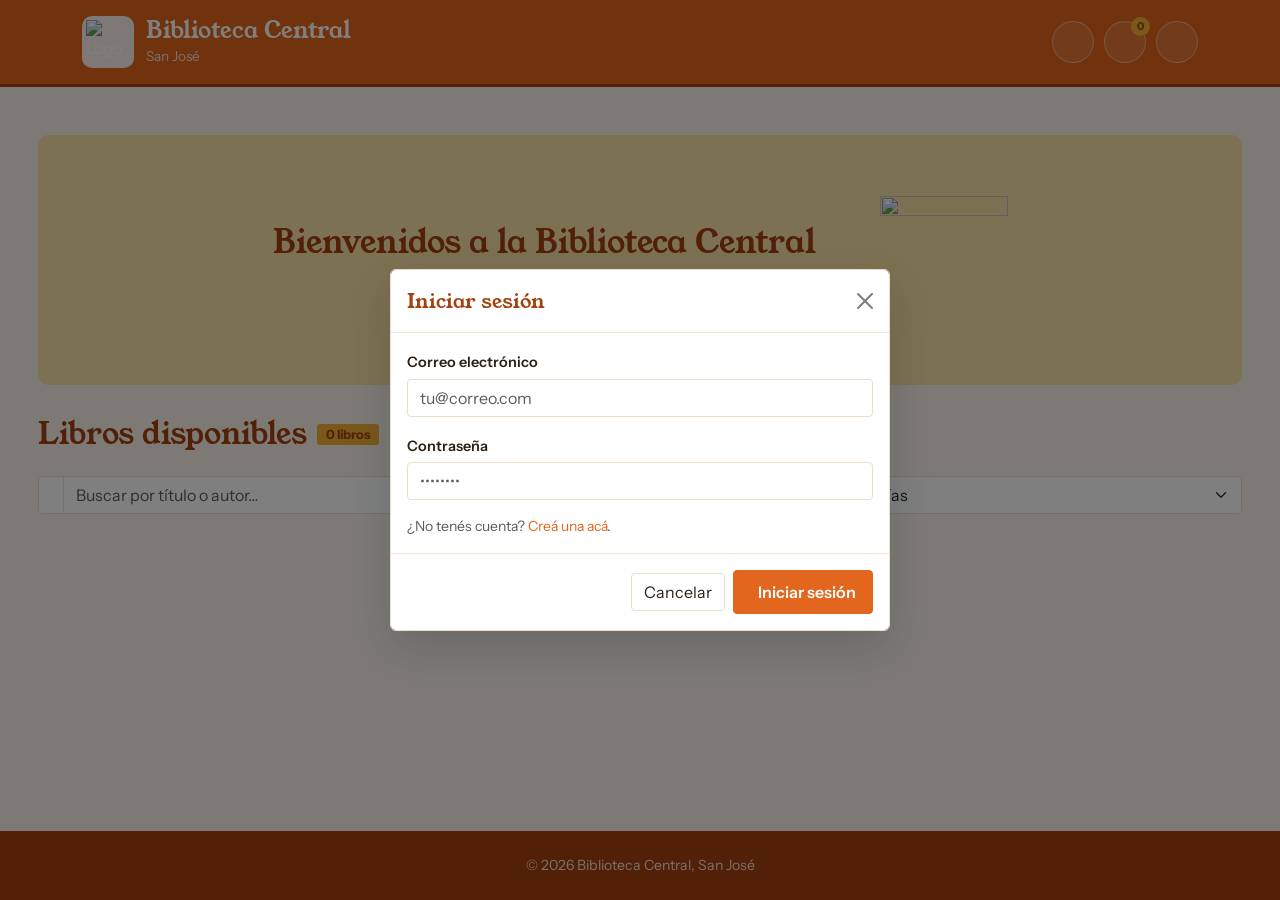
==== commit 8a958249: "Pimba" ====
--- a/frontend/index.html
+++ b/frontend/index.html
@@ -5,16 +5,23 @@
   <meta name="viewport" content="width=device-width, initial-scale=1.0">
   <title>Biblioteca Central</title>
 
-  <!-- Bootstrap 5 -->
+  <meta name="description" content="Catálogo de la Biblioteca Central de San José: buscá, reservá y pedí libros prestados.">
+  <meta name="theme-color" content="#e2661d">
+  <link rel="icon" href="Bibliotech.ico">
+
   <link rel="preconnect" href="https://cdnjs.cloudflare.com" crossorigin>
+  <link rel="preconnect" href="https://fonts.googleapis.com">
+  <link rel="preconnect" href="https://fonts.gstatic.com" crossorigin>
   <link href="https://cdnjs.cloudflare.com/ajax/libs/bootstrap/5.3.3/css/bootstrap.min.css" rel="stylesheet">
-  <link href="https://cdnjs.cloudflare.com/ajax/libs/font-awesome/6.5.1/css/all.min.css" rel="stylesheet">
-
-  <!-- Tipografías -->
-  <link rel="preconnect" href="https://fonts.googleapis.com">
-  <link href="https://fonts.googleapis.com/css2?family=Newsreader:ital,opsz,wght@0,6..72,500;0,6..72,600;0,6..72,700;1,6..72,500&family=Inter:wght@400;500;600&family=IBM+Plex+Mono:wght@500;600&display=swap" rel="stylesheet">
+  <!-- solo el núcleo y los íconos "solid" (antes se cargaba el paquete completo) -->
+  <link href="https://cdnjs.cloudflare.com/ajax/libs/font-awesome/6.5.1/css/fontawesome.min.css" rel="stylesheet">
+  <link href="https://cdnjs.cloudflare.com/ajax/libs/font-awesome/6.5.1/css/solid.min.css" rel="stylesheet">
+  <link href="https://fonts.googleapis.com/css2?family=Young+Serif&family=Instrument+Sans:wght@400;500;600;700&display=swap" rel="stylesheet">
 
   <link rel="stylesheet" href="style.css">
+  <script src="https://cdnjs.cloudflare.com/ajax/libs/bootstrap/5.3.3/js/bootstrap.bundle.min.js" defer></script>
+  <script src="config.js" defer></script>
+  <script src="script.js" defer></script>
 </head>
 <body>
 
@@ -22,14 +29,18 @@
   <header class="site-header">
     <div class="container py-3 d-flex flex-wrap justify-content-between align-items-center gap-3">
       <div class="brand-logo">
-        <div class="brand-logo-icon"><img src="/images/logo.png" alt="Logo de la Biblioteca" width="55" height="55"></div>
+        <div class="brand-logo-icon"><img src="/images/logo.png" alt="Logo de la Biblioteca" width="44" height="44" fetchpriority="high"></div>
         <div>
           <h1>Biblioteca Central</h1>
-          <p class="header-sub">San José · Catálogo de libros</p>
+          <p class="header-sub">San José</p>
         </div>
       </div>
 
       <div class="header-actions" id="header-auth-invitado">
+        <button type="button" class="header-icon-btn btn-abrir-carrito" data-bs-toggle="offcanvas" data-bs-target="#carrito-offcanvas" aria-controls="carrito-offcanvas" title="Carrito">
+          <i class="fa-solid fa-bag-shopping"></i>
+          <span class="header-icon-badge contador-carrito d-none">0</span>
+        </button>
         <button type="button" class="header-icon-btn" id="header-btn-catalogo-invitado" title="Libros en catálogo">
           <i class="fa-solid fa-book"></i>
           <span class="header-icon-badge" id="contador-libros-header">0</span>
@@ -39,6 +50,10 @@
         </button>
       </div>
       <div class="header-actions d-none" id="header-auth-sesion">
+        <button type="button" class="header-icon-btn btn-abrir-carrito" data-bs-toggle="offcanvas" data-bs-target="#carrito-offcanvas" aria-controls="carrito-offcanvas" title="Carrito">
+          <i class="fa-solid fa-bag-shopping"></i>
+          <span class="header-icon-badge contador-carrito d-none">0</span>
+        </button>
         <button type="button" class="header-icon-btn" id="header-btn-catalogo-sesion" title="Libros en catálogo">
           <i class="fa-solid fa-book"></i>
           <span class="header-icon-badge" id="contador-libros-header-sesion">0</span>
@@ -80,7 +95,10 @@
 
       <!-- bloque de cuenta: con sesión iniciada -->
       <div class="menu-auth-block d-none" id="menu-auth-sesion">
-        <p class="menu-usuario-nombre" id="header-usuario-nombre"></p>
+        <div class="menu-usuario-fila">
+          <span class="avatar-usuario" id="menu-avatar"></span>
+          <p class="menu-usuario-nombre mb-0" id="header-usuario-nombre"></p>
+        </div>
         <a href="#" class="btn btn-menu-cuenta" id="header-btn-mi-cuenta" data-bs-dismiss="offcanvas"><i class="fa-solid fa-user me-2"></i>Mi cuenta</a>
         <a href="#" class="btn btn-menu-cuenta" id="header-btn-logout" data-bs-dismiss="offcanvas"><i class="fa-solid fa-right-from-bracket me-2"></i>Cerrar sesión</a>
       </div>
@@ -118,18 +136,625 @@
     </div>
   </div>
 
-  <main class="container my-5">
+  <!-- carrito: reserva varios libros de una vez -->
+  <div class="offcanvas offcanvas-end carrito-offcanvas" tabindex="-1" id="carrito-offcanvas" aria-labelledby="carrito-titulo">
+    <div class="offcanvas-header">
+      <h2 class="carrito-titulo" id="carrito-titulo">Tu carrito</h2>
+      <button type="button" class="menu-offcanvas-close" data-bs-dismiss="offcanvas" aria-label="Cerrar">
+        <i class="fa-solid fa-xmark"></i>
+      </button>
+    </div>
+    <div class="offcanvas-body d-flex flex-column">
+      <div id="carrito-mensaje" class="alert py-2 small d-none" role="status"></div>
+      <p id="carrito-vacio" class="carrito-vacio">Todavía no agregaste libros. Tocá “Agregar” en un libro disponible para sumarlo.</p>
+      <ul class="list-unstyled carrito-lista" id="carrito-lista"></ul>
+
+      <form id="carrito-form" class="carrito-form d-none" novalidate>
+        <div class="mb-3 carrito-solo-gestion d-none">
+          <label for="carrito-nombre" class="form-label">Nombre del solicitante</label>
+          <input type="text" id="carrito-nombre" class="form-control" list="datalist-socios" autocomplete="off">
+        </div>
+        <div class="mb-3 carrito-solo-gestion d-none">
+          <label for="carrito-tipo" class="form-label">Tipo de usuario</label>
+          <select id="carrito-tipo" class="form-select">
+            <option value="Particular">Particular</option>
+            <option value="Centro educativo">Centro educativo</option>
+          </select>
+        </div>
+        <div class="mb-3">
+          <label for="carrito-fecha" class="form-label">¿Para cuándo los querés retirar?</label>
+          <input type="date" id="carrito-fecha" class="form-control" required>
+        </div>
+        <button type="submit" class="btn btn-brand w-100" id="carrito-confirmar">Reservar</button>
+        <button type="button" class="btn btn-link w-100 mt-2 carrito-vaciar" id="carrito-vaciar">Vaciar carrito</button>
+      </form>
+    </div>
+  </div>
+
+  <main class="container-fluid contenedor-ancho my-5">
 
     <div class="tab-content">
     <div class="tab-pane fade show active" id="tab-catalogo" role="tabpanel">
+
+    <!-- banner -->
+    <section class="banner" id="banner" aria-roledescription="carrusel" aria-label="Avisos de la biblioteca">
+      <div class="banner-pistas" id="banner-pistas">
+        <article class="banner-slide banner-claro">
+          <div class="banner-texto">
+            <h2>Bienvenidos a la Biblioteca Central</h2>
+            <p>Buscá, reservá y retirá tus libros.</p>
+          </div>
+          <img class="banner-logo" src="/images/logo.png" alt="" width="120" height="120" loading="lazy">
+        </article>
+        <article class="banner-slide banner-naranja">
+          <div class="banner-texto">
+            <h2>Sumá libros al carrito y reservalos juntos</h2>
+            <p>Los usuarios particulares pueden tener 1 reserva activa a la vez.</p>
+          </div>
+        </article>
+        <article class="banner-slide banner-oscuro">
+          <div class="banner-texto">
+            <h2>Mirá las últimas novedades</h2>
+            <p>Los libros que llegaron más recientemente, acá abajo.</p>
+          </div>
+        </article>
+      </div>
+      <button type="button" class="banner-flecha banner-prev" id="banner-prev" aria-label="Aviso anterior"><i class="fa-solid fa-chevron-left"></i></button>
+      <button type="button" class="banner-flecha banner-next" id="banner-next" aria-label="Aviso siguiente"><i class="fa-solid fa-chevron-right"></i></button>
+    </section>
+    <div class="banner-puntos" id="banner-puntos" role="tablist" aria-label="Elegir aviso"></div>
+
+    <!-- novedades -->
+    <section class="novedades d-none" id="seccion-novedades" aria-labelledby="titulo-novedades">
+      <h2 class="novedades-titulo" id="titulo-novedades">Novedades</h2>
+      <div class="novedades-carrusel">
+        <button type="button" class="carrusel-flecha carrusel-prev" id="novedades-prev" aria-label="Novedades anteriores"><i class="fa-solid fa-chevron-left"></i></button>
+        <ul class="list-unstyled lista-novedades" id="lista-novedades"></ul>
+        <button type="button" class="carrusel-flecha carrusel-next" id="novedades-next" aria-label="Novedades siguientes"><i class="fa-solid fa-chevron-right"></i></button>
+      </div>
+    </section>
+
     <div class="row g-4">
 
-      <!-- Agregar libro: solo administrador (ver routes/api.php, POST /libros) -->
-      <div class="col-lg-4" data-requiere-rol="administrador">
-        <section class="card panel h-100">
+      <!-- Listado -->
+      <div class="col-12" id="col-listado-libros">
+        <section class="card panel panel-plano h-100">
           <div class="card-body p-4">
-            <h2 class="panel-title"><i class="fa-solid fa-plus me-2"></i>Agregar un libro</h2>
-            <form id="form-libro" class="mt-3" novalidate>
+
+            <div class="d-flex flex-wrap justify-content-between align-items-center gap-2 mb-4">
+              <h2 class="panel-title mb-0">Libros disponibles<span id="contador-libros" class="contador" aria-live="off"></span></h2>
+              <div class="d-flex align-items-center gap-2">
+                <!-- Agregar libro: solo administrador (ver routes/api.php, POST /libros) -->
+                <button type="button" class="btn btn-brand btn-agregar-libro" id="btn-abrir-agregar-libro" data-requiere-rol="administrador" data-bs-toggle="modal" data-bs-target="#modal-agregar-libro" title="Agregar un libro">
+                  <i class="fa-solid fa-plus"></i><span class="d-none d-sm-inline ms-2">Agregar libro</span>
+                </button>
+              </div>
+            </div>
+
+            <div class="row g-2 mb-4">
+              <div class="col-sm-7">
+                <div class="input-group">
+                  <span class="input-group-text bg-white"><i class="fa-solid fa-magnifying-glass"></i></span>
+                  <input type="text" id="buscar" class="form-control" placeholder="Buscar por título o autor…">
+                </div>
+              </div>
+              <div class="col-sm-5">
+                <select id="filtro-categoria" class="form-select">
+                  <option value="Todas">Todas las categorías</option>
+                  <option value="Novela">Novela</option>
+                  <option value="Ciencia ficción">Ciencia ficción</option>
+                  <option value="Infantil">Infantil</option>
+                  <option value="Poesía">Poesía</option>
+                  <option value="Otro">Otro</option>
+                </select>
+              </div>
+            </div>
+
+            <ul class="list-unstyled lista-libros" id="lista-libros"></ul>
+
+            <div id="estado-vacio" class="text-center text-muted py-5 d-none">
+              <i class="fa-solid fa-book-open fa-2x mb-3"></i>
+              <p class="mb-0">No hay libros que coincidan con la búsqueda.</p>
+            </div>
+
+          </div>
+        </section>
+      </div>
+
+    </div>
+    </div>
+
+    <!-- Contabilidad: reservas activas + historial de préstamos -->
+    <div class="tab-pane fade" id="tab-contabilidad" role="tabpanel" data-requiere-rol="gestion">
+
+      <section class="card panel mb-4">
+        <div class="card-body p-4">
+          <h2 class="panel-title mb-3"><i class="fa-solid fa-bookmark me-2"></i>Reservas activas</h2>
+          <ul class="list-unstyled lista-reservas" id="lista-reservas"></ul>
+          <div id="estado-vacio-reservas" class="text-center text-muted py-4 d-none">
+            <p class="mb-0">No hay reservas activas.</p>
+          </div>
+        </div>
+      </section>
+
+      <section class="card panel">
+        <div class="card-body p-4">
+          <div class="d-flex flex-wrap justify-content-between align-items-center gap-2 mb-3">
+            <h2 class="panel-title mb-0"><i class="fa-solid fa-right-left me-2"></i>Préstamos y devoluciones</h2>
+            <select id="filtro-prestamos" class="form-select w-auto">
+              <option value="Todos">Todos</option>
+              <option value="En curso">En curso</option>
+              <option value="Devueltos">Devueltos</option>
+            </select>
+          </div>
+          <ul class="list-unstyled lista-prestamos" id="lista-prestamos"></ul>
+          <div id="estado-vacio-prestamos" class="text-center text-muted py-4 d-none">
+            <p class="mb-0">No hay préstamos que coincidan.</p>
+          </div>
+        </div>
+      </section>
+
+    </div>
+
+    <!-- Socios -->
+    <div class="tab-pane fade" id="tab-socios" role="tabpanel" data-requiere-rol="gestion">
+      <div class="row g-4">
+
+        <div class="col-lg-5">
+          <section class="card panel h-100">
+            <div class="card-body p-4">
+              <h2 class="panel-title"><i class="fa-solid fa-user-plus me-2"></i>Registrar socio</h2>
+              <form id="form-socio" class="mt-3" novalidate>
+                <input type="hidden" id="socio-id">
+                <div class="row g-3 mb-3">
+                  <div class="col-sm-6">
+                    <label for="socio-nombre" class="form-label">Nombres</label>
+                    <input type="text" id="socio-nombre" class="form-control" placeholder="Ej: José" required>
+                  </div>
+                  <div class="col-sm-6">
+                    <label for="socio-apellido" class="form-label">Apellidos</label>
+                    <input type="text" id="socio-apellido" class="form-control" placeholder="Ej: Pérez" required>
+                  </div>
+                </div>
+                <div class="mb-3">
+                  <label for="socio-cedula" class="form-label">N.º de cédula</label>
+                  <input type="text" id="socio-cedula" class="form-control" placeholder="Ej: 6171717" inputmode="numeric" required>
+                </div>
+                <div class="row g-3 mb-3">
+                  <div class="col-sm-6">
+                    <label for="socio-telefono" class="form-label">Teléfono</label>
+                    <input type="tel" id="socio-telefono" class="form-control" placeholder="Opcional">
+                  </div>
+                  <div class="col-sm-6">
+                    <label for="socio-email" class="form-label">Correo electrónico</label>
+                    <input type="email" id="socio-email" class="form-control" placeholder="Opcional">
+                  </div>
+                </div>
+                <div class="mb-3">
+                  <label for="socio-direccion" class="form-label">Dirección</label>
+                  <input type="text" id="socio-direccion" class="form-control" placeholder="Opcional">
+                </div>
+                <div class="row g-3 mb-4">
+                  <div class="col-sm-6">
+                    <label for="socio-valido-hasta" class="form-label">Carnet válido hasta</label>
+                    <input type="date" id="socio-valido-hasta" class="form-control">
+                  </div>
+                  <div class="col-sm-6">
+                    <label for="socio-tipo" class="form-label">Tipo de usuario</label>
+                    <select id="socio-tipo" class="form-select">
+                      <option value="Particular">Particular</option>
+                      <option value="Centro educativo">Centro educativo</option>
+                    </select>
+                  </div>
+                </div>
+                <button type="submit" class="btn btn-brand w-100" id="socio-guardar">
+                  <i class="fa-solid fa-user-plus me-2"></i>Registrar socio
+                </button>
+                <button type="button" class="btn btn-outline-secondary w-100 mt-2 d-none" id="socio-cancelar-edicion">Cancelar edición</button>
+              </form>
+            </div>
+          </section>
+        </div>
+
+        <div class="col-lg-7">
+          <section class="card panel h-100">
+            <div class="card-body p-4">
+              <h2 class="panel-title mb-3"><i class="fa-solid fa-users me-2"></i>Socios registrados</h2>
+              <ul class="list-unstyled lista-reservas" id="lista-socios"></ul>
+              <div id="estado-vacio-socios" class="text-center text-muted py-5 d-none">
+                <i class="fa-solid fa-users fa-2x mb-3"></i>
+                <p class="mb-0">Todavía no hay socios registrados.</p>
+              </div>
+            </div>
+          </section>
+        </div>
+
+      </div>
+
+      <datalist id="datalist-socios"></datalist>
+    </div>
+
+    <!-- Multas -->
+    <div class="tab-pane fade" id="tab-multas" role="tabpanel" data-requiere-rol="gestion">
+      <div class="row g-4">
+
+        <div class="col-lg-5">
+          <section class="card panel h-100">
+            <div class="card-body p-4">
+              <h2 class="panel-title"><i class="fa-solid fa-circle-dollar-to-slot me-2"></i>Registrar multa</h2>
+              <form id="form-multa" class="mt-3" novalidate>
+                <div class="mb-3">
+                  <label for="multa-socio" class="form-label">Socio</label>
+                  <input type="text" id="multa-socio" class="form-control" list="datalist-socios" placeholder="Nombre del socio" required>
+                </div>
+                <div class="mb-3">
+                  <label for="multa-motivo" class="form-label">Motivo</label>
+                  <select id="multa-motivo" class="form-select">
+                    <option value="Atraso en devolución">Atraso en devolución</option>
+                    <option value="Libro perdido">Libro perdido</option>
+                    <option value="Libro deteriorado">Libro deteriorado</option>
+                  </select>
+                </div>
+                <div class="mb-4">
+                  <label for="multa-monto" class="form-label">Monto ($)</label>
+                  <input type="number" id="multa-monto" class="form-control" min="0" step="1" placeholder="0" required>
+                </div>
+                <button type="submit" class="btn btn-brand w-100">
+                  <i class="fa-solid fa-circle-dollar-to-slot me-2"></i>Registrar multa
+                </button>
+              </form>
+            </div>
+          </section>
+        </div>
+
+        <div class="col-lg-7">
+          <section class="card panel h-100">
+            <div class="card-body p-4">
+              <h2 class="panel-title mb-3"><i class="fa-solid fa-file-invoice-dollar me-2"></i>Multas registradas</h2>
+              <div class="row g-2 mb-3">
+                <div class="col-sm-7">
+                  <div class="input-group">
+                    <span class="input-group-text"><i class="fa-solid fa-magnifying-glass"></i></span>
+                    <input type="search" class="form-control" id="buscador-multas" placeholder="Buscar multa por socio, motivo, monto o estado" autocomplete="off">
+                  </div>
+                </div>
+                <div class="col-sm-5">
+                  <select id="filtro-categoria-multas" class="form-select" aria-label="Filtrar multas por categoría">
+                    <option value="">Todas las categorías</option>
+                    <option value="Atraso en devolución">Atraso en devolución</option>
+                    <option value="Libro perdido">Libro perdido</option>
+                    <option value="Libro deteriorado">Libro deteriorado</option>
+                  </select>
+                </div>
+              </div>
+              <ul class="list-unstyled lista-reservas" id="lista-multas"></ul>
+              <div id="estado-vacio-multas" class="text-center text-muted py-5 d-none">
+                <i class="fa-solid fa-circle-check fa-2x mb-3"></i>
+                <p class="mb-0">No hay multas registradas.</p>
+              </div>
+            </div>
+          </section>
+        </div>
+
+      </div>
+    </div>
+
+    <!-- Reportes -->
+    <div class="tab-pane fade" id="tab-reportes" role="tabpanel" data-requiere-rol="gestion">
+
+      <div class="row g-3 mb-4" id="reportes-stats"></div>
+
+      <div class="row g-4">
+        <div class="col-lg-6">
+          <section class="card panel h-100">
+            <div class="card-body p-4">
+              <h2 class="panel-title mb-3"><i class="fa-solid fa-ranking-star me-2"></i>Libros más prestados</h2>
+              <ul class="list-unstyled lista-reservas" id="lista-top-libros"></ul>
+              <div id="estado-vacio-top" class="text-center text-muted py-4 d-none">
+                <p class="mb-0">Todavía no hay préstamos registrados.</p>
+              </div>
+            </div>
+          </section>
+        </div>
+
+        <div class="col-lg-6">
+          <section class="card panel h-100">
+            <div class="card-body p-4">
+              <h2 class="panel-title mb-3"><i class="fa-solid fa-triangle-exclamation me-2"></i>Préstamos atrasados</h2>
+              <ul class="list-unstyled lista-reservas" id="lista-notificaciones"></ul>
+              <div id="estado-vacio-notificaciones" class="text-center text-muted py-4 d-none">
+                <p class="mb-0">No hay préstamos atrasados.</p>
+              </div>
+            </div>
+          </section>
+        </div>
+      </div>
+
+      <section class="card panel mt-4">
+        <div class="card-body p-4">
+          <h2 class="panel-title mb-3"><i class="fa-solid fa-clock-rotate-left me-2"></i>Historial de actividad</h2>
+          <div class="input-group mb-3">
+            <span class="input-group-text"><i class="fa-solid fa-magnifying-glass"></i></span>
+            <input type="search" class="form-control" id="buscador-historial" placeholder="Buscar por persona (nombre del socio o usuario)" autocomplete="off">
+          </div>
+          <div class="hist-filtros mb-3" id="filtros-historial" role="group" aria-label="Filtrar historial por categoría"></div>
+          <ul class="list-unstyled lista-reservas" id="lista-historial"></ul>
+          <div id="estado-vacio-historial" class="text-center text-muted py-4 d-none">
+            <p class="mb-0">Todavía no hay actividad registrada.</p>
+          </div>
+        </div>
+      </section>
+
+    </div>
+
+  </main>
+
+  <footer class="site-footer text-center py-4">
+    <p class="mb-0">&copy; 2026 Biblioteca Central, San José</p>
+  </footer>
+
+  <!-- Modal editar libro -->
+  <div class="modal fade" id="modal-editar" tabindex="-1" aria-hidden="true">
+    <div class="modal-dialog modal-dialog-centered">
+      <div class="modal-content">
+        <form id="form-editar">
+          <div class="modal-header">
+            <h5 class="modal-title"><i class="fa-solid fa-pen me-2"></i>Editar libro</h5>
+            <button type="button" class="btn-close" data-bs-dismiss="modal" aria-label="Cerrar"></button>
+          </div>
+          <div class="modal-body">
+            <input type="hidden" id="editar-id">
+            <div class="mb-3">
+              <label for="editar-titulo" class="form-label">Título</label>
+              <div class="d-flex gap-3 align-items-start">
+                <div class="portada-preview-wrap flex-shrink-0">
+                  <img id="editar-preview-img" class="portada-preview d-none" alt="Portada del libro">
+                  <div id="editar-preview-placeholder" class="portada-preview portada-placeholder">
+                    <i class="fa-solid fa-book"></i>
+                  </div>
+                  <div id="editar-preview-loading" class="portada-preview portada-placeholder d-none">
+                    <span class="spinner-border spinner-border-sm" role="status"></span>
+                  </div>
+                </div>
+                <input type="text" id="editar-titulo" class="form-control" required>
+              </div>
+            </div>
+            <div class="mb-3">
+              <label for="editar-autor" class="form-label">Autor</label>
+              <input type="text" id="editar-autor" class="form-control" required>
+            </div>
+            <div class="mb-3">
+              <label for="editar-codigo-barras" class="form-label">Código de barras / ISBN</label>
+              <input type="text" id="editar-codigo-barras" class="form-control" placeholder="Escaneá o escribí el ISBN">
+            </div>
+            <div class="mb-3">
+              <label for="editar-imagen-local" class="form-label">Imagen de portada (opcional)</label>
+              <input type="file" id="editar-imagen-local" class="form-control" accept="image/*">
+            </div>
+            <div class="mb-2">
+              <label for="editar-categoria" class="form-label">Categoría</label>
+              <select id="editar-categoria" class="form-select">
+                <option value="Novela">Novela</option>
+                <option value="Ciencia ficción">Ciencia ficción</option>
+                <option value="Infantil">Infantil</option>
+                <option value="Poesía">Poesía</option>
+                <option value="Otro">Otro</option>
+              </select>
+            </div>
+            <div class="mb-2 d-none" id="grupo-editar-nueva-categoria">
+              <label for="editar-nueva-categoria" class="form-label">Nueva categoría</label>
+              <input type="text" id="editar-nueva-categoria" class="form-control" placeholder="Ej: Ensayo">
+              <div class="form-text">Si ya existe una categoría con ese nombre, se usa la existente en vez de crear una nueva.</div>
+            </div>
+          </div>
+          <div class="modal-footer">
+            <button type="button" class="btn btn-outline-secondary" data-bs-dismiss="modal">Cancelar</button>
+            <button type="submit" class="btn btn-brand">
+              <i class="fa-solid fa-check me-2"></i>Guardar cambios
+            </button>
+          </div>
+        </form>
+      </div>
+    </div>
+  </div>
+
+  <!-- Modal reservar libro -->
+  <div class="modal fade" id="modal-reservar" tabindex="-1" aria-hidden="true">
+    <div class="modal-dialog modal-dialog-centered">
+      <div class="modal-content">
+        <form id="form-reservar">
+          <div class="modal-header">
+            <h5 class="modal-title"><i class="fa-solid fa-bookmark me-2"></i>Reservar libro</h5>
+            <button type="button" class="btn-close" data-bs-dismiss="modal" aria-label="Cerrar"></button>
+          </div>
+          <div class="modal-body">
+            <input type="hidden" id="reservar-libro-id">
+            <p class="mb-3">Libro: <strong id="reservar-libro-titulo"></strong></p>
+            <p id="reservar-como-socio-info" class="text-muted small mb-3 d-none">Vas a reservarlo con tu cuenta de socio.</p>
+            <div class="mb-3" id="grupo-reservar-nombre">
+              <label for="reservar-nombre" class="form-label">Nombre del solicitante</label>
+              <input type="text" id="reservar-nombre" class="form-control">
+            </div>
+            <div class="mb-2" id="grupo-reservar-tipo">
+              <label for="reservar-tipo" class="form-label">Tipo de usuario</label>
+              <select id="reservar-tipo" class="form-select">
+                <option value="Particular">Particular</option>
+                <option value="Centro educativo">Centro educativo</option>
+              </select>
+              <div class="form-text">Los usuarios particulares (y los centros educativos que todavía no fueron verificados por un bibliotecario) solo pueden tener 1 reserva activa a la vez. Un centro educativo ya verificado puede reservar varios libros.</div>
+            </div>
+            <div class="mb-2">
+              <label for="reservar-fecha" class="form-label">¿Para cuándo lo querés retirar?</label>
+              <input type="date" id="reservar-fecha" class="form-control" required>
+            </div>
+          </div>
+          <div class="modal-footer">
+            <button type="button" class="btn btn-outline-secondary" data-bs-dismiss="modal">Cancelar</button>
+            <button type="submit" class="btn btn-brand">
+              <i class="fa-solid fa-check me-2"></i>Confirmar reserva
+            </button>
+          </div>
+        </form>
+      </div>
+    </div>
+  </div>
+
+  <!-- Modal: mis libros prestados (se abre desde el ícono de libro del header) -->
+  <div class="modal fade" id="modal-mis-prestamos" tabindex="-1" aria-hidden="true">
+    <div class="modal-dialog modal-dialog-centered">
+      <div class="modal-content">
+        <div class="modal-header">
+          <h5 class="modal-title"><i class="fa-solid fa-book me-2"></i>Mis libros prestados</h5>
+          <button type="button" class="btn-close" data-bs-dismiss="modal" aria-label="Cerrar"></button>
+        </div>
+        <div class="modal-body">
+          <ul class="list-unstyled lista-reservas" id="lista-modal-prestamos"></ul>
+          <div id="estado-vacio-modal-prestamos" class="text-center text-muted py-4 d-none">
+            <p class="mb-0">No tenés libros prestados en este momento.</p>
+          </div>
+        </div>
+        <div class="modal-footer">
+          <button type="button" class="btn btn-outline-secondary" data-bs-dismiss="modal">Cerrar</button>
+        </div>
+      </div>
+    </div>
+  </div>
+
+  <!-- Modal prestar libro -->
+  <div class="modal fade" id="modal-prestar" tabindex="-1" aria-hidden="true">
+    <div class="modal-dialog modal-dialog-centered">
+      <div class="modal-content">
+        <form id="form-prestar">
+          <div class="modal-header">
+            <h5 class="modal-title"><i class="fa-solid fa-right-from-bracket me-2"></i>Prestar libro</h5>
+            <button type="button" class="btn-close" data-bs-dismiss="modal" aria-label="Cerrar"></button>
+          </div>
+          <div class="modal-body">
+            <input type="hidden" id="prestar-libro-id">
+            <input type="hidden" id="prestar-socio-id">
+            <p class="mb-3">Libro: <strong id="prestar-libro-titulo"></strong></p>
+            <div class="mb-2">
+              <label for="prestar-nombre" class="form-label">Nombre de quien retira</label>
+              <input type="text" id="prestar-nombre" class="form-control" required>
+            </div>
+            <p class="text-muted small mb-0">Fecha de préstamo: <span id="prestar-fecha-hoy"></span></p>
+          </div>
+          <div class="modal-footer">
+            <button type="button" class="btn btn-outline-secondary" data-bs-dismiss="modal">Cancelar</button>
+            <button type="submit" class="btn btn-brand">
+              <i class="fa-solid fa-check me-2"></i>Confirmar préstamo
+            </button>
+          </div>
+        </form>
+      </div>
+    </div>
+  </div>
+
+  <!-- Modal iniciar sesión -->
+  <div class="modal fade" id="modal-login" tabindex="-1" aria-hidden="true">
+    <div class="modal-dialog modal-dialog-centered">
+      <div class="modal-content">
+        <form id="form-login">
+          <div class="modal-header">
+            <h5 class="modal-title"><i class="fa-solid fa-right-to-bracket me-2"></i>Iniciar sesión</h5>
+            <button type="button" class="btn-close" data-bs-dismiss="modal" aria-label="Cerrar"></button>
+          </div>
+          <div class="modal-body">
+            <div id="login-error" class="alert alert-danger py-2 d-none" role="alert"></div>
+            <div class="mb-3">
+              <label for="login-email" class="form-label">Correo electrónico</label>
+              <input type="email" id="login-email" class="form-control" placeholder="tu@correo.com" required>
+            </div>
+            <div class="mb-2">
+              <label for="login-password" class="form-label">Contraseña</label>
+              <input type="password" id="login-password" class="form-control" placeholder="••••••••" required>
+            </div>
+            <p class="mb-0 mt-3 small text-muted">
+              ¿No tenés cuenta?
+              <a href="#" id="link-ir-a-registro">Creá una acá</a>.
+            </p>
+          </div>
+          <div class="modal-footer">
+            <button type="button" class="btn btn-outline-secondary" data-bs-dismiss="modal">Cancelar</button>
+            <button type="submit" class="btn btn-brand">
+              <i class="fa-solid fa-right-to-bracket me-2"></i>Iniciar sesión
+            </button>
+          </div>
+        </form>
+      </div>
+    </div>
+  </div>
+
+  <!-- Modal crear cuenta -->
+  <div class="modal fade" id="modal-registro" tabindex="-1" aria-hidden="true">
+    <div class="modal-dialog modal-dialog-centered">
+      <div class="modal-content">
+        <form id="form-registro">
+          <div class="modal-header">
+            <h5 class="modal-title"><i class="fa-solid fa-user-plus me-2"></i>Crear cuenta</h5>
+            <button type="button" class="btn-close" data-bs-dismiss="modal" aria-label="Cerrar"></button>
+          </div>
+          <div class="modal-body">
+            <div id="registro-error" class="alert alert-danger py-2 d-none" role="alert"></div>
+            <div class="mb-3">
+              <label for="registro-nombre" class="form-label">Nombres</label>
+              <input type="text" id="registro-nombre" class="form-control" placeholder="Ej: José" required>
+            </div>
+            <div class="mb-3">
+              <label for="registro-apellido" class="form-label">Apellidos</label>
+              <input type="text" id="registro-apellido" class="form-control" placeholder="Ej: Pérez" required>
+            </div>
+            <div class="mb-3">
+              <label for="registro-cedula" class="form-label">N.º de cédula</label>
+              <input type="text" id="registro-cedula" class="form-control" placeholder="Ej: 6171717" inputmode="numeric" required>
+            </div>
+            <div class="mb-3">
+              <label for="registro-telefono" class="form-label">Teléfono <span class="text-muted small">(opcional)</span></label>
+              <input type="tel" id="registro-telefono" class="form-control">
+            </div>
+            <div class="mb-3">
+              <label for="registro-email" class="form-label">Correo electrónico</label>
+              <input type="email" id="registro-email" class="form-control" placeholder="tu@correo.com" required>
+            </div>
+            <div class="mb-3">
+              <label for="registro-password" class="form-label">Contraseña</label>
+              <input type="password" id="registro-password" class="form-control" placeholder="Mínimo 6 caracteres" minlength="6" required>
+            </div>
+            <div class="mb-2">
+              <label for="registro-password-confirmar" class="form-label">Confirmar contraseña</label>
+              <input type="password" id="registro-password-confirmar" class="form-control" placeholder="Repetí la contraseña" minlength="6" required>
+            </div>
+            <p class="mb-0 small text-muted">
+              Tu cuenta se crea como usuario particular (1 reserva activa a la vez). Si pertenecés a un
+              centro educativo, un bibliotecario puede verificarlo desde tu perfil para que puedas
+              reservar varios libros a la vez.
+            </p>
+            <p class="mb-0 mt-3 small text-muted">
+              ¿Ya tenés cuenta?
+              <a href="#" id="link-ir-a-login">Iniciá sesión</a>.
+            </p>
+          </div>
+          <div class="modal-footer">
+            <button type="button" class="btn btn-outline-secondary" data-bs-dismiss="modal">Cancelar</button>
+            <button type="submit" class="btn btn-brand">
+              <i class="fa-solid fa-user-plus me-2"></i>Crear cuenta
+            </button>
+          </div>
+        </form>
+      </div>
+    </div>
+  </div>
+
+  <!-- Modal agregar libro (solo administrador) -->
+  <div class="modal fade" id="modal-agregar-libro" tabindex="-1" aria-hidden="true">
+    <div class="modal-dialog modal-dialog-centered modal-dialog-scrollable">
+      <div class="modal-content">
+        <div class="modal-header">
+          <h5 class="modal-title"><i class="fa-solid fa-plus me-2"></i>Agregar un libro</h5>
+          <button type="button" class="btn-close" data-bs-dismiss="modal" aria-label="Cerrar"></button>
+        </div>
+        <div class="modal-body">
+          <form id="form-libro" class="mt-3" novalidate>
               <div class="mb-3">
                 <label for="titulo" class="form-label">Título</label>
                 <div class="d-flex gap-3 align-items-start">
@@ -178,475 +803,90 @@
                 <input type="text" id="nueva-categoria" class="form-control" placeholder="Ej: Ensayo">
                 <div class="form-text">Si ya existe una categoría con ese nombre, se usa la existente en vez de crear una nueva.</div>
               </div>
-              <button type="submit" class="btn btn-brand w-100">
+              <button type="submit" class="btn btn-brand w-100" id="btn-guardar-libro">
                 <i class="fa-solid fa-book-medical me-2"></i>Agregar libro
               </button>
             </form>
-          </div>
-        </section>
-      </div>
-
-      <!-- Listado -->
-      <div class="col-lg-8" id="col-listado-libros">
-        <section class="card panel h-100">
-          <div class="card-body p-4">
-
-            <div class="d-flex flex-wrap justify-content-between align-items-center gap-2 mb-3">
-              <h2 class="panel-title mb-0"><i class="fa-solid fa-layer-group me-2"></i>Libros disponibles</h2>
-              <span id="contador-libros" class="badge contador"></span>
-            </div>
-
-            <div class="row g-2 mb-4">
-              <div class="col-sm-7">
-                <div class="input-group">
-                  <span class="input-group-text bg-white"><i class="fa-solid fa-magnifying-glass"></i></span>
-                  <input type="text" id="buscar" class="form-control" placeholder="Buscar por título o autor…">
-                </div>
-              </div>
-              <div class="col-sm-5">
-                <select id="filtro-categoria" class="form-select">
-                  <option value="Todas">Todas las categorías</option>
-                  <option value="Novela">Novela</option>
-                  <option value="Ciencia ficción">Ciencia ficción</option>
-                  <option value="Infantil">Infantil</option>
-                  <option value="Poesía">Poesía</option>
-                  <option value="Otro">Otro</option>
-                </select>
-              </div>
-            </div>
-
-            <ul class="list-unstyled lista-libros" id="lista-libros"></ul>
-
-            <div id="estado-vacio" class="text-center text-muted py-5 d-none">
-              <i class="fa-solid fa-book-open fa-2x mb-3"></i>
-              <p class="mb-0">No hay libros que coincidan con la búsqueda.</p>
-            </div>
-
-          </div>
-        </section>
-      </div>
-
-    </div>
-    </div>
-
-    <!-- Contabilidad: reservas activas + historial de préstamos -->
-    <div class="tab-pane fade" id="tab-contabilidad" role="tabpanel" data-requiere-rol="gestion">
-
-      <section class="card panel mb-4">
-        <div class="card-body p-4">
-          <h2 class="panel-title mb-3"><i class="fa-solid fa-bookmark me-2"></i>Reservas activas</h2>
-          <ul class="list-unstyled lista-reservas" id="lista-reservas"></ul>
-          <div id="estado-vacio-reservas" class="text-center text-muted py-4 d-none">
-            <p class="mb-0">No hay reservas activas.</p>
-          </div>
-        </div>
-      </section>
-
-      <section class="card panel">
-        <div class="card-body p-4">
-          <div class="d-flex flex-wrap justify-content-between align-items-center gap-2 mb-3">
-            <h2 class="panel-title mb-0"><i class="fa-solid fa-right-left me-2"></i>Préstamos y devoluciones</h2>
-            <select id="filtro-prestamos" class="form-select w-auto">
-              <option value="Todos">Todos</option>
-              <option value="En curso">En curso</option>
-              <option value="Devueltos">Devueltos</option>
-            </select>
-          </div>
-          <ul class="list-unstyled lista-prestamos" id="lista-prestamos"></ul>
-          <div id="estado-vacio-prestamos" class="text-center text-muted py-4 d-none">
-            <p class="mb-0">No hay préstamos que coincidan.</p>
-          </div>
-        </div>
-      </section>
-
-    </div>
-
-    <!-- Socios -->
-    <div class="tab-pane fade" id="tab-socios" role="tabpanel" data-requiere-rol="gestion">
-      <div class="row g-4">
-
-        <div class="col-lg-5">
-          <section class="card panel h-100">
-            <div class="card-body p-4">
-              <h2 class="panel-title"><i class="fa-solid fa-user-plus me-2"></i>Registrar socio</h2>
-              <form id="form-socio" class="mt-3" novalidate>
-                <div class="mb-3">
-                  <label for="socio-nombre" class="form-label">Nombre</label>
-                  <input type="text" id="socio-nombre" class="form-control" placeholder="Nombre y apellido" required>
-                </div>
-                <div class="mb-4">
-                  <label for="socio-tipo" class="form-label">Tipo de usuario</label>
-                  <select id="socio-tipo" class="form-select">
-                    <option value="Particular">Particular</option>
-                    <option value="Centro educativo">Centro educativo</option>
-                  </select>
-                </div>
-                <button type="submit" class="btn btn-brand w-100">
-                  <i class="fa-solid fa-user-plus me-2"></i>Registrar socio
-                </button>
-              </form>
-            </div>
-          </section>
-        </div>
-
-        <div class="col-lg-7">
-          <section class="card panel h-100">
-            <div class="card-body p-4">
-              <h2 class="panel-title mb-3"><i class="fa-solid fa-users me-2"></i>Socios registrados</h2>
-              <ul class="list-unstyled lista-reservas" id="lista-socios"></ul>
-              <div id="estado-vacio-socios" class="text-center text-muted py-5 d-none">
-                <i class="fa-solid fa-users fa-2x mb-3"></i>
-                <p class="mb-0">Todavía no hay socios registrados.</p>
-              </div>
-            </div>
-          </section>
-        </div>
-
-      </div>
-
-      <datalist id="datalist-socios"></datalist>
-    </div>
-
-    <!-- Multas -->
-    <div class="tab-pane fade" id="tab-multas" role="tabpanel" data-requiere-rol="gestion">
-      <div class="row g-4">
-
-        <div class="col-lg-5">
-          <section class="card panel h-100">
-            <div class="card-body p-4">
-              <h2 class="panel-title"><i class="fa-solid fa-circle-dollar-to-slot me-2"></i>Registrar multa</h2>
-              <form id="form-multa" class="mt-3" novalidate>
-                <div class="mb-3">
-                  <label for="multa-socio" class="form-label">Socio</label>
-                  <input type="text" id="multa-socio" class="form-control" list="datalist-socios" placeholder="Nombre del socio" required>
-                </div>
-                <div class="mb-3">
-                  <label for="multa-motivo" class="form-label">Motivo</label>
-                  <select id="multa-motivo" class="form-select">
-                    <option value="Atraso en devolución">Atraso en devolución</option>
-                    <option value="Libro perdido">Libro perdido</option>
-                    <option value="Libro deteriorado">Libro deteriorado</option>
-                  </select>
-                </div>
-                <div class="mb-4">
-                  <label for="multa-monto" class="form-label">Monto ($)</label>
-                  <input type="number" id="multa-monto" class="form-control" min="0" step="1" placeholder="0" required>
-                </div>
-                <button type="submit" class="btn btn-brand w-100">
-                  <i class="fa-solid fa-circle-dollar-to-slot me-2"></i>Registrar multa
-                </button>
-              </form>
-            </div>
-          </section>
-        </div>
-
-        <div class="col-lg-7">
-          <section class="card panel h-100">
-            <div class="card-body p-4">
-              <h2 class="panel-title mb-3"><i class="fa-solid fa-file-invoice-dollar me-2"></i>Multas registradas</h2>
-              <ul class="list-unstyled lista-reservas" id="lista-multas"></ul>
-              <div id="estado-vacio-multas" class="text-center text-muted py-5 d-none">
-                <i class="fa-solid fa-circle-check fa-2x mb-3"></i>
-                <p class="mb-0">No hay multas registradas.</p>
-              </div>
-            </div>
-          </section>
-        </div>
-
-      </div>
-    </div>
-
-    <!-- Reportes -->
-    <div class="tab-pane fade" id="tab-reportes" role="tabpanel" data-requiere-rol="gestion">
-
-      <div class="row g-3 mb-4" id="reportes-stats"></div>
-
-      <div class="row g-4">
-        <div class="col-lg-6">
-          <section class="card panel h-100">
-            <div class="card-body p-4">
-              <h2 class="panel-title mb-3"><i class="fa-solid fa-ranking-star me-2"></i>Libros más prestados</h2>
-              <ul class="list-unstyled lista-reservas" id="lista-top-libros"></ul>
-              <div id="estado-vacio-top" class="text-center text-muted py-4 d-none">
-                <p class="mb-0">Todavía no hay préstamos registrados.</p>
-              </div>
-            </div>
-          </section>
-        </div>
-
-        <div class="col-lg-6">
-          <section class="card panel h-100">
-            <div class="card-body p-4">
-              <h2 class="panel-title mb-3"><i class="fa-solid fa-triangle-exclamation me-2"></i>Préstamos atrasados</h2>
-              <ul class="list-unstyled lista-reservas" id="lista-notificaciones"></ul>
-              <div id="estado-vacio-notificaciones" class="text-center text-muted py-4 d-none">
-                <p class="mb-0">No hay préstamos atrasados.</p>
-              </div>
-            </div>
-          </section>
-        </div>
-      </div>
-
-      <section class="card panel mt-4">
-        <div class="card-body p-4">
-          <h2 class="panel-title mb-3"><i class="fa-solid fa-clock-rotate-left me-2"></i>Historial de actividad</h2>
-          <ul class="list-unstyled lista-reservas" id="lista-historial"></ul>
-          <div id="estado-vacio-historial" class="text-center text-muted py-4 d-none">
-            <p class="mb-0">Todavía no hay actividad registrada.</p>
-          </div>
-        </div>
-      </section>
-
-    </div>
-
-  </main>
-
-  <footer class="site-footer text-center py-4">
-    <p class="mb-0">&copy; 2026 Biblioteca Central · San José</p>
-  </footer>
-
-  <!-- Modal editar libro -->
-  <div class="modal fade" id="modal-editar" tabindex="-1" aria-hidden="true">
-    <div class="modal-dialog modal-dialog-centered">
+        </div>
+      </div>
+    </div>
+  </div>
+
+  <!-- Modal mi cuenta -->
+  <div class="modal fade" id="modal-mi-cuenta" tabindex="-1" aria-hidden="true">
+    <div class="modal-dialog modal-dialog-centered modal-dialog-scrollable">
       <div class="modal-content">
-        <form id="form-editar">
+        <form id="form-mi-cuenta" novalidate>
           <div class="modal-header">
-            <h5 class="modal-title"><i class="fa-solid fa-pen me-2"></i>Editar libro</h5>
+            <h5 class="modal-title"><i class="fa-solid fa-user me-2"></i>Mi cuenta</h5>
             <button type="button" class="btn-close" data-bs-dismiss="modal" aria-label="Cerrar"></button>
           </div>
           <div class="modal-body">
-            <input type="hidden" id="editar-id">
-            <div class="mb-3">
-              <label for="editar-titulo" class="form-label">Título</label>
-              <div class="d-flex gap-3 align-items-start">
-                <div class="portada-preview-wrap flex-shrink-0">
-                  <img id="editar-preview-img" class="portada-preview d-none" alt="Portada del libro">
-                  <div id="editar-preview-placeholder" class="portada-preview portada-placeholder">
-                    <i class="fa-solid fa-book"></i>
-                  </div>
-                  <div id="editar-preview-loading" class="portada-preview portada-placeholder d-none">
-                    <span class="spinner-border spinner-border-sm" role="status"></span>
-                  </div>
-                </div>
-                <input type="text" id="editar-titulo" class="form-control" required>
-              </div>
-            </div>
-            <div class="mb-3">
-              <label for="editar-autor" class="form-label">Autor</label>
-              <input type="text" id="editar-autor" class="form-control" required>
-            </div>
-            <div class="mb-3">
-              <label for="editar-codigo-barras" class="form-label">Código de barras / ISBN</label>
-              <input type="text" id="editar-codigo-barras" class="form-control" placeholder="Escaneá o escribí el ISBN">
-            </div>
-            <div class="mb-3">
-              <label for="editar-imagen-local" class="form-label">Imagen de portada (opcional)</label>
-              <input type="file" id="editar-imagen-local" class="form-control" accept="image/*">
-            </div>
-            <div class="mb-2">
-              <label for="editar-categoria" class="form-label">Categoría</label>
-              <select id="editar-categoria" class="form-select">
-                <option value="Novela">Novela</option>
-                <option value="Ciencia ficción">Ciencia ficción</option>
-                <option value="Infantil">Infantil</option>
-                <option value="Poesía">Poesía</option>
-                <option value="Otro">Otro</option>
-              </select>
-            </div>
-            <div class="mb-2 d-none" id="grupo-editar-nueva-categoria">
-              <label for="editar-nueva-categoria" class="form-label">Nueva categoría</label>
-              <input type="text" id="editar-nueva-categoria" class="form-control" placeholder="Ej: Ensayo">
-              <div class="form-text">Si ya existe una categoría con ese nombre, se usa la existente en vez de crear una nueva.</div>
+            <div id="mi-cuenta-error" class="alert alert-danger py-2 d-none" role="alert"></div>
+            <div id="mi-cuenta-ok" class="alert alert-success py-2 d-none" role="alert">Datos actualizados.</div>
+
+            <div class="d-flex align-items-center gap-3 mb-4">
+              <span class="avatar-usuario avatar-grande" id="mi-cuenta-avatar"></span>
+              <div>
+                <input type="file" id="mi-cuenta-foto" accept="image/*" class="d-none">
+                <button type="button" class="btn btn-outline-secondary btn-sm" id="mi-cuenta-elegir-foto"><i class="fa-solid fa-image me-1"></i>Elegir foto</button>
+                <button type="button" class="btn btn-outline-danger btn-sm d-none" id="mi-cuenta-quitar-foto"><i class="fa-solid fa-trash me-1"></i>Quitar</button>
+                <div class="form-text">La foto se guarda solo en este navegador.</div>
+              </div>
+            </div>
+
+            <div class="row g-3 mb-3">
+              <div class="col-sm-6">
+                <label for="mi-cuenta-nombre" class="form-label" id="mi-cuenta-nombre-label">Nombres</label>
+                <input type="text" id="mi-cuenta-nombre" class="form-control" required>
+              </div>
+              <div class="col-sm-6" id="mi-cuenta-grupo-apellido">
+                <label for="mi-cuenta-apellido" class="form-label">Apellidos</label>
+                <input type="text" id="mi-cuenta-apellido" class="form-control">
+              </div>
+            </div>
+            <div id="mi-cuenta-datos-socio">
+              <div class="row g-3 mb-3">
+                <div class="col-sm-6">
+                  <label for="mi-cuenta-cedula" class="form-label">N.º de cédula</label>
+                  <input type="text" id="mi-cuenta-cedula" class="form-control" inputmode="numeric">
+                </div>
+                <div class="col-sm-6">
+                  <label for="mi-cuenta-telefono" class="form-label">Teléfono</label>
+                  <input type="tel" id="mi-cuenta-telefono" class="form-control">
+                </div>
+              </div>
+              <div class="mb-3">
+                <label for="mi-cuenta-direccion" class="form-label">Dirección</label>
+                <input type="text" id="mi-cuenta-direccion" class="form-control">
+              </div>
+            </div>
+            <div class="mb-3">
+              <label for="mi-cuenta-email" class="form-label">Correo electrónico</label>
+              <input type="email" id="mi-cuenta-email" class="form-control" required>
+            </div>
+
+            <hr>
+            <p class="small text-muted mb-2">Cambiar contraseña (dejalo vacío si no querés cambiarla)</p>
+            <div class="row g-3">
+              <div class="col-sm-6">
+                <label for="mi-cuenta-password-actual" class="form-label">Contraseña actual</label>
+                <input type="password" id="mi-cuenta-password-actual" class="form-control" autocomplete="current-password">
+              </div>
+              <div class="col-sm-6">
+                <label for="mi-cuenta-password" class="form-label">Nueva contraseña</label>
+                <input type="password" id="mi-cuenta-password" class="form-control" minlength="6" autocomplete="new-password">
+              </div>
             </div>
           </div>
           <div class="modal-footer">
-            <button type="button" class="btn btn-outline-secondary" data-bs-dismiss="modal">Cancelar</button>
-            <button type="submit" class="btn btn-brand">
-              <i class="fa-solid fa-check me-2"></i>Guardar cambios
-            </button>
+            <button type="button" class="btn btn-outline-secondary" data-bs-dismiss="modal">Cerrar</button>
+            <button type="submit" class="btn btn-brand"><i class="fa-solid fa-floppy-disk me-2"></i>Guardar cambios</button>
           </div>
         </form>
       </div>
     </div>
   </div>
 
-  <!-- Modal reservar libro -->
-  <div class="modal fade" id="modal-reservar" tabindex="-1" aria-hidden="true">
-    <div class="modal-dialog modal-dialog-centered">
-      <div class="modal-content">
-        <form id="form-reservar">
-          <div class="modal-header">
-            <h5 class="modal-title"><i class="fa-solid fa-bookmark me-2"></i>Reservar libro</h5>
-            <button type="button" class="btn-close" data-bs-dismiss="modal" aria-label="Cerrar"></button>
-          </div>
-          <div class="modal-body">
-            <input type="hidden" id="reservar-libro-id">
-            <p class="mb-3">Libro: <strong id="reservar-libro-titulo"></strong></p>
-            <p id="reservar-como-socio-info" class="text-muted small mb-3 d-none">Vas a reservarlo con tu cuenta de socio.</p>
-            <div class="mb-3" id="grupo-reservar-nombre">
-              <label for="reservar-nombre" class="form-label">Nombre del solicitante</label>
-              <input type="text" id="reservar-nombre" class="form-control">
-            </div>
-            <div class="mb-2" id="grupo-reservar-tipo">
-              <label for="reservar-tipo" class="form-label">Tipo de usuario</label>
-              <select id="reservar-tipo" class="form-select">
-                <option value="Particular">Particular</option>
-                <option value="Centro educativo">Centro educativo</option>
-              </select>
-              <div class="form-text">Los usuarios particulares (y los centros educativos que todavía no fueron verificados por un bibliotecario) solo pueden tener 1 reserva activa a la vez. Un centro educativo ya verificado puede reservar varios libros.</div>
-            </div>
-            <div class="mb-2">
-              <label for="reservar-fecha" class="form-label">¿Para cuándo lo querés retirar?</label>
-              <input type="date" id="reservar-fecha" class="form-control" required>
-            </div>
-          </div>
-          <div class="modal-footer">
-            <button type="button" class="btn btn-outline-secondary" data-bs-dismiss="modal">Cancelar</button>
-            <button type="submit" class="btn btn-brand">
-              <i class="fa-solid fa-check me-2"></i>Confirmar reserva
-            </button>
-          </div>
-        </form>
-      </div>
-    </div>
-  </div>
-
-  <!-- Modal: mis libros prestados (se abre desde el ícono de libro del header) -->
-  <div class="modal fade" id="modal-mis-prestamos" tabindex="-1" aria-hidden="true">
-    <div class="modal-dialog modal-dialog-centered">
-      <div class="modal-content">
-        <div class="modal-header">
-          <h5 class="modal-title"><i class="fa-solid fa-book me-2"></i>Mis libros prestados</h5>
-          <button type="button" class="btn-close" data-bs-dismiss="modal" aria-label="Cerrar"></button>
-        </div>
-        <div class="modal-body">
-          <ul class="list-unstyled lista-reservas" id="lista-modal-prestamos"></ul>
-          <div id="estado-vacio-modal-prestamos" class="text-center text-muted py-4 d-none">
-            <p class="mb-0">No tenés libros prestados en este momento.</p>
-          </div>
-        </div>
-        <div class="modal-footer">
-          <button type="button" class="btn btn-outline-secondary" data-bs-dismiss="modal">Cerrar</button>
-        </div>
-      </div>
-    </div>
-  </div>
-
-  <!-- Modal prestar libro -->
-  <div class="modal fade" id="modal-prestar" tabindex="-1" aria-hidden="true">
-    <div class="modal-dialog modal-dialog-centered">
-      <div class="modal-content">
-        <form id="form-prestar">
-          <div class="modal-header">
-            <h5 class="modal-title"><i class="fa-solid fa-right-from-bracket me-2"></i>Prestar libro</h5>
-            <button type="button" class="btn-close" data-bs-dismiss="modal" aria-label="Cerrar"></button>
-          </div>
-          <div class="modal-body">
-            <input type="hidden" id="prestar-libro-id">
-            <input type="hidden" id="prestar-socio-id">
-            <p class="mb-3">Libro: <strong id="prestar-libro-titulo"></strong></p>
-            <div class="mb-2">
-              <label for="prestar-nombre" class="form-label">Nombre de quien retira</label>
-              <input type="text" id="prestar-nombre" class="form-control" required>
-            </div>
-            <p class="text-muted small mb-0">Fecha de préstamo: <span id="prestar-fecha-hoy"></span></p>
-          </div>
-          <div class="modal-footer">
-            <button type="button" class="btn btn-outline-secondary" data-bs-dismiss="modal">Cancelar</button>
-            <button type="submit" class="btn btn-brand">
-              <i class="fa-solid fa-check me-2"></i>Confirmar préstamo
-            </button>
-          </div>
-        </form>
-      </div>
-    </div>
-  </div>
-
-  <!-- Modal iniciar sesión -->
-  <div class="modal fade" id="modal-login" tabindex="-1" aria-hidden="true">
-    <div class="modal-dialog modal-dialog-centered">
-      <div class="modal-content">
-        <form id="form-login">
-          <div class="modal-header">
-            <h5 class="modal-title"><i class="fa-solid fa-right-to-bracket me-2"></i>Iniciar sesión</h5>
-            <button type="button" class="btn-close" data-bs-dismiss="modal" aria-label="Cerrar"></button>
-          </div>
-          <div class="modal-body">
-            <div id="login-error" class="alert alert-danger py-2 d-none" role="alert"></div>
-            <div class="mb-3">
-              <label for="login-email" class="form-label">Correo electrónico</label>
-              <input type="email" id="login-email" class="form-control" placeholder="tu@correo.com" required>
-            </div>
-            <div class="mb-2">
-              <label for="login-password" class="form-label">Contraseña</label>
-              <input type="password" id="login-password" class="form-control" placeholder="••••••••" required>
-            </div>
-            <p class="mb-0 mt-3 small text-muted">
-              ¿No tenés cuenta?
-              <a href="#" id="link-ir-a-registro">Creá una acá</a>.
-            </p>
-          </div>
-          <div class="modal-footer">
-            <button type="button" class="btn btn-outline-secondary" data-bs-dismiss="modal">Cancelar</button>
-            <button type="submit" class="btn btn-brand">
-              <i class="fa-solid fa-right-to-bracket me-2"></i>Iniciar sesión
-            </button>
-          </div>
-        </form>
-      </div>
-    </div>
-  </div>
-
-  <!-- Modal crear cuenta -->
-  <div class="modal fade" id="modal-registro" tabindex="-1" aria-hidden="true">
-    <div class="modal-dialog modal-dialog-centered">
-      <div class="modal-content">
-        <form id="form-registro">
-          <div class="modal-header">
-            <h5 class="modal-title"><i class="fa-solid fa-user-plus me-2"></i>Crear cuenta</h5>
-            <button type="button" class="btn-close" data-bs-dismiss="modal" aria-label="Cerrar"></button>
-          </div>
-          <div class="modal-body">
-            <div id="registro-error" class="alert alert-danger py-2 d-none" role="alert"></div>
-            <div class="mb-3">
-              <label for="registro-nombre" class="form-label">Nombre</label>
-              <input type="text" id="registro-nombre" class="form-control" placeholder="Nombre y apellido" required>
-            </div>
-            <div class="mb-3">
-              <label for="registro-email" class="form-label">Correo electrónico</label>
-              <input type="email" id="registro-email" class="form-control" placeholder="tu@correo.com" required>
-            </div>
-            <div class="mb-3">
-              <label for="registro-password" class="form-label">Contraseña</label>
-              <input type="password" id="registro-password" class="form-control" placeholder="Mínimo 6 caracteres" minlength="6" required>
-            </div>
-            <div class="mb-2">
-              <label for="registro-password-confirmar" class="form-label">Confirmar contraseña</label>
-              <input type="password" id="registro-password-confirmar" class="form-control" placeholder="Repetí la contraseña" minlength="6" required>
-            </div>
-            <p class="mb-0 small text-muted">
-              Tu cuenta se crea como usuario particular (1 reserva activa a la vez). Si pertenecés a un
-              centro educativo, un bibliotecario puede verificarlo desde tu perfil para que puedas
-              reservar varios libros a la vez.
-            </p>
-            <p class="mb-0 mt-3 small text-muted">
-              ¿Ya tenés cuenta?
-              <a href="#" id="link-ir-a-login">Iniciá sesión</a>.
-            </p>
-          </div>
-          <div class="modal-footer">
-            <button type="button" class="btn btn-outline-secondary" data-bs-dismiss="modal">Cancelar</button>
-            <button type="submit" class="btn btn-brand">
-              <i class="fa-solid fa-user-plus me-2"></i>Crear cuenta
-            </button>
-          </div>
-        </form>
-      </div>
-    </div>
-  </div>
-
-  <script src="https://cdnjs.cloudflare.com/ajax/libs/bootstrap/5.3.3/js/bootstrap.bundle.min.js"></script>
-  <script src="config.js"></script>
-  <script src="script.js"></script>
 </body>
 </html>
--- a/frontend/style.css
+++ b/frontend/style.css
@@ -1,15 +1,27 @@
+/* Biblioteca Central — estilos
+   Paleta tomada del logo (azul marino, celeste, naranja, verde oliva) sobre
+   un papel gris verdoso. Las portadas son el protagonista: se ven como
+   libros apoyados, no como tarjetas de una app. */
+
 :root {
-  --brand-dark: #a3400f;
-  --brand: #e2661d;
-  --brand-light: #f0955a;
-  --brand-gold: #f2b134;
-  --brand-pink: #f6dfc8;
-  --cream: #faf5ec;
-  --cream-card: #ffffff;
-  --ink: #2b2016;
-  --muted: #8a7a68;
-  --border: #ecdfc9;
-  --shadow: 0 10px 26px rgba(163, 64, 15, 0.08);
+  /* paleta original de la web (naranja, dorado y crema); los nombres de
+     --marino* se mantienen por compatibilidad pero ahora son el naranja */
+  --marino: #e2661d;
+  --marino-hondo: #a3400f;
+  --celeste: #f0955a;
+  --naranja: #f2b134;
+  --oliva: #2f7d46;
+  --ladrillo: #a34a34;
+
+  --tinta: #2b2016;
+  --apagado: #8a7a68;
+  --papel: #faf5ec;
+  --ficha: #ffffff;
+  --linea: #ecdfc9;
+  --linea-suave: #f1e7d6;
+
+  --radio: 4px;
+  --sombra-menu: 0 8px 24px rgba(163, 64, 15, 0.18);
 }
 
 * {
@@ -21,36 +33,48 @@
 }
 
 body {
-  font-family: 'Inter', sans-serif;
-  background-color: var(--cream);
-  color: var(--ink);
+  font-family: 'Instrument Sans', system-ui, -apple-system, 'Segoe UI', sans-serif;
+  background-color: var(--papel);
+  color: var(--tinta);
   min-height: 100%;
   display: flex;
   flex-direction: column;
-}
-
-/* el contenido principal ocupa todo el espacio sobrante, así el footer
-   queda siempre pegado abajo aunque la página tenga poco contenido */
+  line-height: 1.5;
+}
+
+/* el contenido ocupa el espacio sobrante: el footer queda siempre abajo */
 main {
   flex: 1 0 auto;
 }
 
-h1, h2, h3, .panel-title {
-  font-family: 'Newsreader', serif;
-  color: var(--brand-dark);
+h1, h2, h3, h4, .panel-title, .modal-title {
+  font-family: 'Young Serif', Georgia, serif;
+  font-weight: 400;
+  color: var(--marino-hondo);
 }
 
 a {
+  color: var(--marino);
   text-decoration: none;
 }
 
+a:hover {
+  color: var(--marino-hondo);
+  text-decoration: underline;
+}
+
+:focus-visible {
+  outline: 2px solid var(--marino);
+  outline-offset: 2px;
+}
+
 /* ==========================================================
-   HEADER
+   ENCABEZADO
    ========================================================== */
 
-/* barra principal: logo + acciones */
 .site-header {
-  background: linear-gradient(160deg, var(--brand) 0%, var(--brand-dark) 100%);
+  background-color: var(--marino);
+  border-bottom: 3px solid var(--marino-hondo);
   color: #fff;
 }
 
@@ -61,71 +85,39 @@
 }
 
 .brand-logo-icon {
-  width: 48px;
-  height: 48px;
-  border-radius: 12px;
-  background: rgba(255, 255, 255, 0.15);
-  border: 1px solid rgba(255, 255, 255, 0.35);
+  width: 52px;
+  height: 52px;
+  flex-shrink: 0;
   display: flex;
   align-items: center;
   justify-content: center;
-  font-size: 1.4rem;
-  color: var(--brand-gold);
-  flex-shrink: 0;
+  border-radius: 10px;
+  background: rgba(255, 255, 255, 0.92);
+}
+
+.brand-logo-icon img {
+  width: 44px;
+  height: 44px;
+  object-fit: contain;
 }
 
 .brand-logo h1 {
-  color: #fff;
-  font-weight: 700;
-  font-size: 1.5rem;
-  letter-spacing: 0.3px;
+  font-size: 1.45rem;
   margin: 0;
   line-height: 1.1;
+  color: #fff;
 }
 
 .header-sub {
-  color: rgba(255, 255, 255, 0.75);
-  font-size: 0.8rem;
-  letter-spacing: 1.5px;
-  text-transform: uppercase;
+  color: rgba(255, 255, 255, 0.8);
+  font-size: 0.85rem;
   margin: 2px 0 0 0;
 }
 
-/* botones de acceso del lado derecho del header */
 .header-actions {
   display: flex;
   align-items: center;
   gap: 10px;
-}
-
-.btn-header {
-  border: 1px solid rgba(255, 255, 255, 0.55);
-  background: transparent;
-  color: #fff;
-  font-weight: 600;
-  font-size: 0.9rem;
-  padding: 0.5rem 1.1rem;
-  border-radius: 999px;
-  transition: background-color 0.15s ease, transform 0.1s ease;
-  white-space: nowrap;
-}
-
-.btn-header:hover {
-  background-color: rgba(255, 255, 255, 0.15);
-  color: #fff;
-  transform: translateY(-1px);
-}
-
-.btn-header-solid {
-  background-color: var(--brand-gold);
-  border-color: var(--brand-gold);
-  color: var(--brand-dark);
-}
-
-.btn-header-solid:hover {
-  background-color: #ffc95c;
-  border-color: #ffc95c;
-  color: var(--brand-dark);
 }
 
 .header-icon-btn {
@@ -133,7 +125,7 @@
   height: 42px;
   border-radius: 50%;
   background: rgba(255, 255, 255, 0.12);
-  border: 1px solid rgba(255, 255, 255, 0.3);
+  border: 1px solid rgba(255, 255, 255, 0.4);
   color: #fff;
   display: flex;
   align-items: center;
@@ -143,62 +135,45 @@
   position: relative;
 }
 
-.header-icon-btn:hover {
-  background: rgba(255, 255, 255, 0.22);
-  color: #fff;
+.header-icon-btn:hover,
+.header-icon-btn:focus-visible {
+  background: rgba(255, 255, 255, 0.24);
+  border-color: rgba(255, 255, 255, 0.7);
+  color: #fff;
+}
+
+.site-header :focus-visible {
+  outline-color: #fff;
 }
 
 .header-icon-badge {
   position: absolute;
-  top: -4px;
-  right: -4px;
-  background: var(--brand-gold);
-  color: var(--brand-dark);
-  font-size: 0.65rem;
+  top: -5px;
+  right: -5px;
+  background: var(--naranja);
+  color: var(--marino-hondo);
+  font-size: 0.68rem;
   font-weight: 700;
-  min-width: 18px;
-  height: 18px;
+  min-width: 19px;
+  height: 19px;
   border-radius: 999px;
   display: flex;
   align-items: center;
   justify-content: center;
-  padding: 0 4px;
-}
-
-/* botón de 3 barritas del header que abre las opciones de cuenta */
-.header-account-dropdown .header-icon-btn::after {
-  display: none;
-}
-
-.header-account-menu {
-  min-width: 210px;
-  padding: 8px;
-  margin-top: 10px !important;
-  border: 1px solid var(--border);
-  border-radius: 12px;
-  box-shadow: 0 14px 30px rgba(163, 64, 15, 0.18);
-}
-
-.header-account-menu .dropdown-item {
-  border-radius: 8px;
-  padding: 0.55rem 0.75rem;
-  font-weight: 600;
-  font-size: 0.9rem;
-  color: var(--ink);
-}
-
-.header-account-menu .dropdown-item:hover,
-.header-account-menu .dropdown-item:focus {
-  background-color: var(--cream);
-  color: var(--brand-dark);
-}
-
-.header-account-menu .dropdown-item i {
-  color: var(--brand);
-  width: 18px;
-}
-
-/* dropdown de "Mis reservas" (header) */
+  padding: 0 5px;
+}
+
+/* menús desplegables (Mis reservas, opciones de un libro) */
+.dropdown-menu {
+  border: 1px solid var(--linea);
+  border-radius: 6px;
+  box-shadow: var(--sombra-menu);
+}
+
+.dropdown-item {
+  border-radius: var(--radio);
+}
+
 .menu-mis-reservas-lista {
   min-width: 280px;
   max-width: 320px;
@@ -206,14 +181,11 @@
   overflow-y: auto;
   padding: 8px;
   margin-top: 10px !important;
-  border: 1px solid var(--border);
-  border-radius: 12px;
-  box-shadow: 0 14px 30px rgba(163, 64, 15, 0.18);
 }
 
 .menu-mis-reservas-lista .dropdown-header {
   font-weight: 700;
-  color: var(--brand-dark);
+  color: var(--marino-hondo);
   text-transform: none;
   font-size: 0.85rem;
 }
@@ -223,24 +195,25 @@
   align-items: flex-start;
   justify-content: space-between;
   gap: 8px;
-  padding: 0.5rem 0.5rem;
-  border-radius: 8px;
+  padding: 0.5rem;
+  border-radius: var(--radio);
 }
 
 .mis-reservas-item:hover {
-  background-color: var(--cream);
+  background-color: var(--papel);
 }
 
 .mis-reservas-item .mis-reservas-info h4 {
-  font-size: 0.85rem;
-  font-weight: 700;
-  color: var(--ink);
+  font-family: 'Instrument Sans', sans-serif;
+  font-size: 0.88rem;
+  font-weight: 600;
+  color: var(--tinta);
   margin: 0 0 2px;
 }
 
 .mis-reservas-item .mis-reservas-info p {
-  font-size: 0.75rem;
-  color: var(--ink-muted, #7a6a5c);
+  font-size: 0.78rem;
+  color: var(--apagado);
   margin: 0;
 }
 
@@ -252,75 +225,140 @@
 .mis-reservas-item .btn-cancelar-mi-reserva {
   border: none;
   background: transparent;
-  color: #b3441c;
+  color: var(--ladrillo);
   flex-shrink: 0;
-  padding: 4px;
+  padding: 4px 6px;
+  border-radius: var(--radio);
+}
+
+.mis-reservas-item .btn-cancelar-mi-reserva:hover {
+  background-color: rgba(163, 74, 52, 0.12);
+}
+
+/* ==========================================================
+   PANELES Y FORMULARIOS
+   ========================================================== */
+
+.panel {
+  border: 1px solid var(--linea);
   border-radius: 6px;
-}
-
-.mis-reservas-item .btn-cancelar-mi-reserva:hover {
-  background-color: rgba(179, 68, 28, 0.12);
-}
-
-.header-usuario-nombre-item {
-  display: block;
-  padding: 0.4rem 0.75rem;
-  font-weight: 700;
-  color: var(--brand-dark);
-}
-
-/* ==========================================================
-   PANELES / TARJETAS GENERALES
-   ========================================================== */
-
-.panel {
-  border: 1px solid var(--border);
-  border-radius: 16px;
-  background-color: var(--cream-card);
-  box-shadow: var(--shadow);
+  background-color: var(--ficha);
+  box-shadow: none;
+}
+
+/* el catálogo no va en una caja: las portadas se apoyan sobre el papel */
+.panel-plano {
+  background: transparent;
+  border: 0;
+}
+
+.panel-plano > .card-body {
+  padding: 0 !important;
 }
 
 .panel-title {
-  font-size: 1.3rem;
-  font-weight: 600;
-}
-
-/* boton principal */
+  font-size: 1.35rem;
+}
+
+/* ocultamos los íconos decorativos de los títulos */
+.panel-title > i {
+  display: none;
+}
+
+.panel-plano .panel-title {
+  font-size: 1.9rem;
+  line-height: 1.15;
+}
+
 .btn-brand {
-  background-color: var(--brand);
-  border-color: var(--brand);
-  color: #fff;
-  font-weight: 600;
-  padding: 0.6rem 1rem;
-  border-radius: 10px;
-  transition: background-color 0.15s ease, transform 0.1s ease, box-shadow 0.15s ease;
-}
-
-.btn-brand:hover {
-  background-color: var(--brand-dark);
-  border-color: var(--brand-dark);
-  color: #fff;
-  transform: translateY(-1px);
-  box-shadow: 0 6px 14px rgba(163, 64, 15, 0.25);
-}
-
-/* contador de libros */
-.contador {
-  background-color: var(--brand-gold);
-  color: var(--brand-dark);
-  font-weight: 700;
-  font-size: 0.8rem;
-  padding: 6px 14px;
-  border-radius: 999px;
+  background-color: var(--marino);
+  border: 1px solid var(--marino);
+  color: #fff;
+  font-weight: 600;
+  padding: 0.55rem 1rem;
+  border-radius: var(--radio);
+  transition: background-color 0.15s ease, border-color 0.15s ease;
+}
+
+.btn-brand:hover,
+.btn-brand:focus-visible {
+  background-color: var(--marino-hondo);
+  border-color: var(--marino-hondo);
+  color: #fff;
+}
+
+.btn-outline-secondary {
+  --bs-btn-color: var(--tinta);
+  --bs-btn-border-color: var(--linea);
+  --bs-btn-hover-bg: var(--papel);
+  --bs-btn-hover-border-color: var(--apagado);
+  --bs-btn-hover-color: var(--tinta);
+  --bs-btn-active-bg: var(--linea);
+  --bs-btn-active-border-color: var(--apagado);
+  --bs-btn-active-color: var(--tinta);
+  border-radius: var(--radio);
+}
+
+.btn-agregar-libro {
+  white-space: nowrap;
+}
+
+.form-label {
+  font-weight: 600;
+  font-size: 0.9rem;
+  margin-bottom: 0.3rem;
+}
+
+.form-control,
+.form-select,
+.input-group-text {
+  border-color: var(--linea);
+  border-radius: var(--radio);
+  background-color: #fff;
+}
+
+.input-group > .form-control,
+.input-group > .input-group-text {
+  border-radius: 0;
+}
+
+.input-group > :first-child {
+  border-top-left-radius: var(--radio);
+  border-bottom-left-radius: var(--radio);
+}
+
+.input-group > :last-child {
+  border-top-right-radius: var(--radio);
+  border-bottom-right-radius: var(--radio);
 }
 
 .form-control:focus,
 .form-select:focus {
-  border-color: var(--brand-light);
-  box-shadow: 0 0 0 0.2rem rgba(226, 102, 29, 0.15);
-}
-
-/* portada preview en el formulario */
+  border-color: var(--marino);
+  box-shadow: 0 0 0 0.2rem rgba(226, 102, 29, 0.18);
+}
+
+.modal-content {
+  background-color: var(--ficha);
+  border: 1px solid var(--linea);
+  border-radius: 6px;
+  box-shadow: 0 18px 48px rgba(30, 39, 51, 0.22);
+}
+
+.modal-header,
+.modal-footer {
+  border-color: var(--linea-suave);
+}
+
+.modal-title {
+  font-size: 1.25rem;
+}
+
+.modal-title > i {
+  display: none;
+}
+
+/* vista previa de portada en los formularios */
 .portada-preview-wrap {
   width: 52px;
 }
@@ -329,249 +367,304 @@
   width: 52px;
   height: 72px;
   object-fit: cover;
-  border-radius: 8px;
-  border: 1px solid var(--border);
+  border-radius: 1px 3px 3px 1px;
+  border: 1px solid var(--linea);
   display: flex;
   align-items: center;
   justify-content: center;
   background-color: #fff;
-  color: var(--brand-light);
+  color: var(--apagado);
   font-size: 1.1rem;
 }
 
 .portada-placeholder {
-  background-color: var(--cream);
+  background-color: var(--papel);
 }
 
 /* ==========================================================
-   GRILLA DE LIBROS (estilo catálogo de tienda)
+   CONTADOR (pegado al título "Libros disponibles")
+   ========================================================== */
+
+.contador {
+  display: inline-block;
+  vertical-align: middle;
+  margin-left: 10px;
+  padding: 3px 9px;
+  border-radius: 3px;
+  background-color: var(--naranja);
+  color: var(--marino-hondo);
+  font-family: 'Instrument Sans', sans-serif;
+  font-size: 0.8rem;
+  font-weight: 700;
+  line-height: 1.2;
+  letter-spacing: 0;
+  position: relative;
+  top: -2px;
+}
+
+.contador:empty {
+  display: none;
+}
+
+/* ==========================================================
+   CATÁLOGO: portadas como libros sobre el estante
    ========================================================== */
 
 .lista-libros {
   display: grid;
-  grid-template-columns: repeat(auto-fill, minmax(150px, 1fr));
-  gap: 18px;
-  max-height: 640px;
-  overflow-y: auto;
-  padding: 4px 6px 4px 2px;
+  grid-template-columns: repeat(auto-fill, minmax(156px, 1fr));
+  gap: 34px 24px;
+  padding: 0;
+  margin: 0;
 }
 
 .libro-item {
   display: flex;
   flex-direction: column;
-  background-color: #fff;
-  border: 1px solid var(--border);
-  border-radius: 14px;
-  padding: 10px;
-  animation: aparecer 0.25s ease;
-  transition: transform 0.15s ease, box-shadow 0.15s ease;
-}
-
-.libro-item:hover {
-  transform: translateY(-3px);
-  box-shadow: 0 10px 20px rgba(163, 64, 15, 0.12);
-}
-
-@keyframes aparecer {
-  from { opacity: 0; transform: translateY(4px); }
-  to { opacity: 1; transform: translateY(0); }
-}
-
-/* portada dentro de la tarjeta, arriba, con el estado superpuesto */
+  min-width: 0;
+  /* recuadro: ocupa exactamente el mismo lugar de la grilla que antes
+     (mismas columnas y mismo espacio entre filas) */
+  background-color: var(--ficha);
+  border: 1px solid var(--linea);
+  border-radius: 8px;
+  padding: 12px;
+  transition: border-color 0.15s ease;
+  /* con cientos de libros, el navegador salta el trabajo de las tarjetas
+     que no están a la vista */
+  content-visibility: auto;
+  contain-intrinsic-size: auto 400px;
+}
+
 .libro-portada-wrap {
   position: relative;
   width: 100%;
-  margin-bottom: 10px;
+  margin-bottom: 12px;
 }
 
 .libro-portada {
+  display: block;
   width: 100%;
   aspect-ratio: 2 / 3;
   height: auto;
   object-fit: cover;
-  border-radius: 10px;
-  border: 1px solid var(--border);
-  flex-shrink: 0;
-  background-color: var(--cream);
+  background-color: #dfe3df;
+  border-radius: 2px;
+  box-shadow: 0 0 0 1px rgba(43, 32, 22, 0.08);
+}
+
+/* libros sin portada: tapa de tela con el título */
+.libro-portada-vacia {
   display: flex;
   align-items: center;
   justify-content: center;
-  color: var(--brand-light);
-  font-size: 1.6rem;
-}
-
-.libro-portada-wrap .etiqueta-estado {
+  padding: 16px 14px 16px 18px;
+  text-align: center;
+  color: #fff;
+  font-family: 'Young Serif', Georgia, serif;
+  font-size: 1rem;
+  line-height: 1.25;
+  overflow: hidden;
+  position: relative;
+}
+
+.libro-portada-vacia::before {
+  content: '';
   position: absolute;
-  top: 8px;
-  left: 8px;
-}
+  inset: 10px 10px 10px 14px;
+  border: 1px solid rgba(255, 255, 255, 0.45);
+  pointer-events: none;
+}
+
+.libro-portada-vacia span {
+  display: -webkit-box;
+  -webkit-line-clamp: 5;
+  -webkit-box-orient: vertical;
+  overflow: hidden;
+  overflow-wrap: anywhere;
+}
+
+.libro-portada-vacia { background-color: #a3400f; }
+.libro-portada-vacia.tono-1 { background-color: #7a5a2b; }
+.libro-portada-vacia.tono-2 { background-color: #2f6b45; }
+.libro-portada-vacia.tono-3 { background-color: #8a3b2e; }
+.libro-portada-vacia.tono-4 { background-color: #b0701c; }
 
 .libro-info {
   flex-grow: 1;
 }
 
 .libro-info h3 {
+  font-family: 'Instrument Sans', sans-serif;
   font-size: 0.98rem;
-  font-weight: 600;
-  margin: 4px 0 2px 0;
-  color: var(--ink);
-  line-height: 1.25;
-  display: -webkit-box;
-  -webkit-line-clamp: 2;
-  -webkit-box-orient: vertical;
+  font-weight: 500;
+  margin: 0 0 2px 0;
+  color: var(--tinta);
+  line-height: 1.3;
+  white-space: nowrap;
   overflow: hidden;
+  text-overflow: ellipsis;
+}
+
+.libro-autor {
+  margin: 0 0 8px 0;
+  color: var(--apagado);
+  font-size: 0.9rem;
 }
 
 .libro-info p {
   margin: 0 0 4px 0;
-  color: var(--muted);
-  font-size: 0.82rem;
-}
-
+}
+
+/* categoría y estado, una al lado de la otra */
 .etiqueta {
   display: inline-block;
-  background-color: var(--brand);
-  color: #fff;
-  font-size: 0.68rem;
-  font-weight: 600;
-  padding: 3px 10px;
-  border-radius: 999px;
-  letter-spacing: 0.3px;
-}
-
-/* acciones al pie de la tarjeta, estilo boton de "agregar" */
+  color: var(--apagado);
+  font-size: 0.8rem;
+  margin-right: 8px;
+}
+
+.etiqueta-estado {
+  display: inline-block;
+  font-size: 0.74rem;
+  font-weight: 600;
+  padding: 1px 7px;
+  border: 1px solid currentColor;
+  border-radius: 3px;
+  background: transparent;
+  box-shadow: none;
+  letter-spacing: 0;
+}
+
+.estado-disponible { color: var(--oliva); }
+.estado-reservado { color: #96721c; }
+.estado-prestado { color: var(--ladrillo); }
+
+.etiqueta-tipo {
+  display: inline-block;
+  color: var(--marino);
+  border: 1px solid var(--marino);
+  font-size: 0.7rem;
+  padding: 0 7px;
+  border-radius: 3px;
+  font-weight: 600;
+}
+
+.texto-reserva {
+  font-size: 0.84rem;
+  color: var(--apagado);
+  margin-top: 6px !important;
+}
+
+.texto-codigo-barras {
+  font-size: 0.76rem;
+  color: var(--apagado);
+  font-variant-numeric: tabular-nums;
+}
+
+/* acciones al pie de cada libro */
 .acciones-libro {
   display: flex;
   align-items: center;
-  gap: 4px;
+  gap: 6px;
   flex-shrink: 0;
-  margin-top: 10px;
-  padding-top: 8px;
-  border-top: 1px solid var(--border);
+  margin-top: 12px;
 }
 
 .btn-accion-libro {
-  border: none;
-  background: var(--cream);
-  color: var(--brand-dark);
+  border: 1px solid var(--linea);
+  background: var(--ficha);
+  color: var(--marino);
   font-size: 0.9rem;
-  width: 32px;
-  height: 32px;
-  border-radius: 8px;
-  transition: background-color 0.15s ease;
+  width: 36px;
+  height: 36px;
+  border-radius: var(--radio);
+  transition: background-color 0.15s ease, color 0.15s ease, border-color 0.15s ease;
   display: inline-flex;
   align-items: center;
   justify-content: center;
 }
 
-.btn-accion-libro:hover {
-  background-color: var(--brand);
-  color: #fff;
-}
-
-/* cuando "Reservar" es el único botón de la tarjeta, se estira a todo el
-   ancho disponible y muestra el texto además del ícono.
-   Selector reforzado (con .acciones-libro delante) para que gane siempre
-   sobre el tamaño fijo de 32x32 de .btn-accion-libro, sin importar el
-   orden en que quede el CSS. */
+.btn-accion-libro:hover,
+.btn-accion-libro:focus-visible {
+  background-color: var(--marino);
+  border-color: var(--marino);
+  color: #fff;
+}
+
+/* si es el único botón de la fila, ocupa todo el ancho y lleva texto */
 .acciones-libro .btn-accion-libro.btn-accion-libro-full {
   width: 100%;
-  max-width: 100%;
   flex: 1 1 auto;
   height: auto;
   min-height: 36px;
-  padding: 8px 12px;
-  box-sizing: border-box;
+  padding: 7px 12px;
   gap: 6px;
-  font-size: 0.82rem;
+  font-size: 0.85rem;
   font-weight: 600;
   white-space: nowrap;
   overflow: hidden;
   text-overflow: ellipsis;
 }
 
+.acciones-libro .btn-accion-libro.btn-accion-libro-grande {
+  flex: 1 1 0;
+  width: auto;
+  height: 38px;
+  font-size: 1rem;
+}
+
 .btn-editar,
 .btn-eliminar {
   border: none;
-  background: var(--cream);
+  background: transparent;
   font-size: 0.9rem;
-  width: 32px;
-  height: 32px;
-  border-radius: 8px;
-  transition: background-color 0.15s ease;
-  display: inline-flex;
-  align-items: center;
-  justify-content: center;
-}
-
-.btn-editar {
-  color: var(--brand-dark);
-}
-
-.btn-editar:hover {
-  background-color: #f1e0cc;
-}
-
-.btn-eliminar {
-  color: #b5523a;
-}
-
-.btn-eliminar:hover {
-  background-color: #f8e3de;
-}
-
-/* menú de "Editar"/"Eliminar" para administrador: botón circular flotante
-   sobre la esquina superior derecha de la portada */
+}
+
+.btn-editar { color: var(--marino-hondo); }
+.btn-eliminar { color: var(--ladrillo); }
+
+/* menú Editar / Eliminar (solo administrador), sobre la esquina de la portada */
 .btn-menu-libro {
   position: absolute;
   top: 8px;
   right: 8px;
+  z-index: 2;
   width: 30px;
   height: 30px;
   border: none;
-  border-radius: 8px;
-  background: rgba(255, 255, 255, 0.9);
-  color: var(--brand-dark);
+  border-radius: var(--radio);
+  background: rgba(252, 252, 250, 0.92);
+  color: var(--marino-hondo);
   display: inline-flex;
   align-items: center;
   justify-content: center;
-  box-shadow: 0 2px 6px rgba(58, 27, 10, 0.18);
-  transition: background-color 0.15s ease;
+  box-shadow: 0 1px 4px rgba(30, 39, 51, 0.25);
 }
 
 .btn-menu-libro:hover,
-.btn-menu-libro:focus {
+.btn-menu-libro:focus-visible {
   background: #fff;
 }
 
 .menu-libro-admin .dropdown-menu {
-  min-width: 150px;
+  min-width: 140px;
   padding: 6px;
-  border-radius: 10px;
-  border: 1px solid var(--border);
-  box-shadow: 0 10px 24px rgba(163, 64, 15, 0.18);
-}
-
-/* dentro del menú, "Editar"/"Eliminar" se ven como ítems de lista
-   (ancho completo, ícono + texto), no como los botones cuadrados de
-   32x32 que usan en otros lados; se pisan las reglas de esas clases
-   con selectores más específicos */
+}
+
 .menu-libro-admin .dropdown-item.btn-editar,
 .menu-libro-admin .dropdown-item.btn-eliminar {
   width: 100%;
   height: auto;
-  background: transparent;
   display: flex;
   align-items: center;
   justify-content: flex-start;
-  border-radius: 6px;
-  font-size: 0.85rem;
+  font-size: 0.88rem;
   padding: 7px 10px;
 }
 
 .menu-libro-admin .dropdown-item.btn-editar:hover,
 .menu-libro-admin .dropdown-item.btn-editar:focus {
-  background-color: var(--cream);
+  background-color: var(--papel);
 }
 
 .menu-libro-admin .dropdown-item.btn-eliminar:hover,
@@ -579,25 +672,15 @@
   background-color: #f8e3de;
 }
 
-/* Reservar/Prestar (y similares) más grandes cuando son las únicas
-   acciones de la fila: se reparten el ancho mitad y mitad en vez de
-   quedar como íconos chiquitos de 32x32 */
-.acciones-libro .btn-accion-libro.btn-accion-libro-grande {
-  flex: 1 1 0;
-  width: auto;
-  height: 42px;
-  font-size: 1.05rem;
-  border-radius: 10px;
-}
-
 /* ==========================================================
-   MENÚ OFFCANVAS (3 barritas), estilo Epic Games Store
+   MENÚ LATERAL (3 barritas)
    ========================================================== */
 
 .menu-offcanvas {
-  width: 320px;
-  background-color: var(--cream) !important;
-  border-left: 1px solid var(--border);
+  width: 380px;
+  max-width: 100vw;
+  background-color: var(--ficha) !important;
+  border-left: 1px solid var(--linea);
 }
 
 .menu-offcanvas .offcanvas-header {
@@ -605,68 +688,47 @@
   align-items: center;
   justify-content: space-between;
   padding: 1.1rem 1.25rem;
-  border-bottom: 1px solid var(--border);
+  border-bottom: 1px solid var(--linea-suave);
 }
 
 .menu-offcanvas-brand {
-  font-family: 'Newsreader', serif;
-  font-weight: 700;
-  font-size: 1.05rem;
-  color: var(--brand-dark);
-  letter-spacing: 0.2px;
-  /* evita que el texto de la marca empuje o achique el botón de cerrar */
+  font-family: 'Young Serif', Georgia, serif;
+  font-size: 1.1rem;
+  color: var(--marino-hondo);
   margin-right: auto;
 }
 
 .menu-offcanvas-brand i {
-  color: var(--brand);
-}
-
-/* botón de cerrar (X) propio, más visible que el default de Bootstrap */
+  display: none;
+}
+
 .menu-offcanvas-close {
   width: 36px;
   height: 36px;
   border-radius: 50%;
-  border: 1px solid var(--border);
-  background: var(--cream-card);
-  color: var(--brand-dark);
+  border: 1px solid var(--linea);
+  background: transparent;
+  color: var(--marino);
   font-size: 1rem;
   display: flex;
   align-items: center;
   justify-content: center;
   flex-shrink: 0;
-  /* pegado siempre al borde derecho del header, sin importar el ancho del texto de al lado */
   margin-left: auto;
-  transition: background-color 0.15s ease, transform 0.15s ease;
-}
-
-.menu-offcanvas-close:hover {
-  background-color: var(--brand);
-  color: #fff;
-  transform: rotate(90deg);
-}
-
-/* animación de apertura del panel: además del slide de Bootstrap, hace un
-   pequeño "settle" y el contenido aparece con fade + leve desplazamiento */
-.menu-offcanvas.offcanvas-end {
-  transition: transform 0.35s cubic-bezier(0.25, 0.8, 0.4, 1);
-}
-
-.menu-offcanvas .offcanvas-body > * {
-  animation: menuContenidoAparece 0.4s ease both;
-  animation-delay: 0.08s;
-}
-
-@keyframes menuContenidoAparece {
-  from { opacity: 0; transform: translateX(14px); }
-  to { opacity: 1; transform: translateX(0); }
+  transition: background-color 0.15s ease, color 0.15s ease;
+}
+
+.menu-offcanvas-close:hover,
+.menu-offcanvas-close:focus-visible {
+  background-color: var(--marino);
+  border-color: var(--marino);
+  color: #fff;
 }
 
 .menu-offcanvas .offcanvas-body {
   padding: 1.4rem 1.25rem 1.75rem;
 }
 
-/* bloque de cuenta: botones tipo "Install / Sign in" */
 .menu-auth-block {
   display: flex;
   gap: 10px;
@@ -678,56 +740,53 @@
   display: flex;
   align-items: center;
   justify-content: center;
-  border: 1px solid var(--border);
-  background: var(--cream-card);
-  color: var(--brand-dark);
-  font-weight: 600;
-  font-size: 0.88rem;
+  border: 1px solid var(--linea);
+  background: transparent;
+  color: var(--marino-hondo);
+  font-weight: 600;
+  font-size: 0.9rem;
   padding: 0.55rem 0.9rem;
-  border-radius: 999px;
-  transition: background-color 0.15s ease;
+  border-radius: var(--radio);
   white-space: nowrap;
+  transition: background-color 0.15s ease, color 0.15s ease;
 }
 
 .btn-menu-cuenta:hover {
-  background-color: var(--cream);
-  color: var(--brand-dark);
+  background-color: var(--papel);
+  color: var(--marino-hondo);
+  text-decoration: none;
 }
 
 .btn-menu-cuenta-solid {
-  background-color: var(--brand);
-  border-color: var(--brand);
+  background-color: var(--marino);
+  border-color: var(--marino);
   color: #fff;
 }
 
 .btn-menu-cuenta-solid:hover {
-  background-color: var(--brand-dark);
-  border-color: var(--brand-dark);
+  background-color: var(--marino-hondo);
+  border-color: var(--marino-hondo);
   color: #fff;
 }
 
 .menu-usuario-nombre {
-  color: var(--brand-dark);
-  font-weight: 700;
+  color: var(--marino-hondo);
+  font-weight: 600;
   font-size: 1rem;
-  margin: 0 0 0.75rem 0;
 }
 
 .menu-offcanvas-divider {
-  border-color: var(--border);
-  margin: 1.4rem 0 1.1rem 0;
-}
-
-/* título "Menú" grande, estilo Epic Games */
+  border-color: var(--linea);
+  margin: 1.3rem 0 1rem 0;
+}
+
 .menu-section-label {
-  font-family: 'Newsreader', serif;
-  font-size: 1.7rem;
-  font-weight: 700;
-  color: var(--brand-dark);
-  margin: 0 0 1rem 0;
-}
-
-/* lista de secciones, simple y vertical */
+  font-family: 'Young Serif', Georgia, serif;
+  font-size: 1.2rem;
+  color: var(--marino-hondo);
+  margin: 0 0 0.6rem 0;
+}
+
 .menu-nav-list {
   list-style: none;
   margin: 0;
@@ -742,134 +801,88 @@
   text-align: left;
   background: transparent;
   border: none;
-  color: var(--ink);
+  border-left: 3px solid transparent;
+  color: var(--tinta);
   font-weight: 500;
   font-size: 1rem;
-  padding: 0.75rem 0.5rem;
-  border-radius: 8px;
-  transition: background-color 0.15s ease, color 0.15s ease;
+  padding: 0.7rem 0.75rem;
+  border-radius: 0 var(--radio) var(--radio) 0;
+  transition: background-color 0.15s ease;
 }
 
 .menu-nav-link:hover {
-  background-color: var(--cream-card);
-  color: var(--brand-dark);
+  background-color: var(--papel);
 }
 
 .menu-nav-link.active {
-  color: var(--brand-dark);
-  background-color: #f1e0cc;
+  color: var(--marino-hondo);
+  font-weight: 600;
+  background-color: var(--papel);
+  border-left-color: var(--marino);
 }
 
 .menu-nav-link i {
-  color: var(--brand);
+  color: var(--marino);
   width: 20px;
 }
 
 /* ==========================================================
-   FOOTER
+   PIE
    ========================================================== */
 
 .site-footer {
-  background-color: var(--brand-dark);
-  color: rgba(255, 255, 255, 0.8);
-  font-size: 0.9rem;
+  background-color: var(--marino-hondo);
+  color: rgba(255, 255, 255, 0.85);
+  font-size: 0.88rem;
   flex-shrink: 0;
 }
 
 /* ==========================================================
-   ESTADOS Y ETIQUETAS
-   ========================================================== */
-
-.etiqueta-estado {
-  display: inline-block;
-  font-size: 0.7rem;
-  font-weight: 700;
-  padding: 4px 10px;
-  border-radius: 999px;
-  letter-spacing: 0.3px;
-  box-shadow: 0 2px 6px rgba(0, 0, 0, 0.12);
-}
-
-.estado-disponible {
-  background-color: #dcefe0;
-  color: #2f7d46;
-}
-
-.estado-reservado {
-  background-color: #fbeecb;
-  color: #96721c;
-}
-
-.estado-prestado {
-  background-color: #f3ddd8;
-  color: #a34a34;
-}
-
-.etiqueta-tipo {
-  background-color: var(--brand-light);
-  color: #fff;
-  font-size: 0.68rem;
-  padding: 2px 8px;
-  border-radius: 999px;
-  font-weight: 600;
-}
-
-.texto-reserva {
-  font-size: 0.85rem;
-  color: var(--muted);
-}
-
-.texto-codigo-barras {
-  font-size: 0.8rem;
-  color: #a1927c;
-  font-family: monospace;
-}
-
-/* ==========================================================
-   RESERVAS Y PRÉSTAMOS (pestaña Contabilidad)
+   RESERVAS, PRÉSTAMOS Y OTRAS LISTAS (pestañas de gestión)
    ========================================================== */
 
 .lista-reservas,
 .lista-prestamos {
   display: flex;
   flex-direction: column;
+  gap: 0;
+  padding: 0;
+}
+
+/* filas separadas por una línea, como un registro, sin cajas */
+.reserva-item {
+  display: flex;
+  justify-content: space-between;
+  align-items: center;
   gap: 12px;
-}
-
-.reserva-item {
-  display: flex;
-  justify-content: space-between;
-  align-items: center;
-  gap: 12px;
-  background-color: #fff;
-  border: 1px solid var(--border);
-  border-radius: 12px;
-  padding: 14px 16px;
-  transition: box-shadow 0.15s ease;
-}
-
-.reserva-item:hover {
-  box-shadow: 0 6px 14px rgba(163, 64, 15, 0.08);
+  padding: 14px 2px;
+  border-bottom: 1px solid var(--linea-suave);
+}
+
+.reserva-item:last-child {
+  border-bottom: 0;
 }
 
 .reserva-item h3 {
-  font-size: 1.02rem;
+  font-family: 'Instrument Sans', sans-serif;
+  font-size: 1rem;
+  font-weight: 600;
   margin: 0 0 4px 0;
-  color: var(--brand-dark);
-}
-
-/* Tarjeta de reservas agrupadas por socio: un socio con varios libros
-   reservados aparece una sola vez, con la lista de libros debajo. */
+  color: var(--tinta);
+}
+
+.notificacion-item {
+  border-left: 3px solid var(--ladrillo);
+  padding-left: 12px;
+}
+
 .reserva-grupo {
-  background-color: #fff;
-  border: 1px solid var(--border);
-  border-radius: 12px;
-  padding: 14px 16px;
-  transition: box-shadow 0.15s ease;
-}
-
-.reserva-grupo:hover {
-  box-shadow: 0 6px 14px rgba(163, 64, 15, 0.08);
+  padding: 14px 2px;
+  border-bottom: 1px solid var(--linea-suave);
+}
+
+.reserva-grupo:last-child {
+  border-bottom: 0;
 }
 
 .reserva-grupo-header {
@@ -878,37 +891,28 @@
   flex-wrap: wrap;
   gap: 8px;
   margin-bottom: 10px;
-  padding-bottom: 10px;
-  border-bottom: 1px solid var(--border);
 }
 
 .reserva-grupo-header h3 {
-  font-size: 1.02rem;
+  font-family: 'Instrument Sans', sans-serif;
+  font-size: 1rem;
+  font-weight: 600;
   margin: 0;
-  color: var(--brand-dark);
+  color: var(--tinta);
 }
 
 .etiqueta-cantidad-reservas {
-  background-color: #f1e7d6;
-  color: var(--brand-dark);
-  font-size: 0.68rem;
-  padding: 2px 8px;
-  border-radius: 999px;
-  font-weight: 600;
+  color: var(--apagado);
+  font-size: 0.78rem;
   margin-left: auto;
 }
 
-/* "Aceptar todas": a diferencia de los botones cuadrados de 32x32, este
-   lleva texto además del ícono, así que necesita ancho automático. Cuando
-   hay contador (etiqueta-cantidad-reservas) el margin-left:auto de esa
-   etiqueta ya empuja este botón al extremo derecho; si no hay contador,
-   el margin-left propio cumple la misma función. */
 .btn-aceptar-todas {
   width: auto;
   height: auto;
   padding: 6px 12px;
   gap: 6px;
-  font-size: 0.8rem;
+  font-size: 0.82rem;
   font-weight: 600;
   margin-left: auto;
   white-space: nowrap;
@@ -917,7 +921,7 @@
 .reserva-grupo-libros {
   display: flex;
   flex-direction: column;
-  gap: 10px;
+  gap: 8px;
 }
 
 .reserva-grupo-libro {
@@ -925,115 +929,468 @@
   justify-content: space-between;
   align-items: center;
   gap: 12px;
-  background-color: var(--cream);
-  border: 1px solid var(--border);
-  border-radius: 10px;
+  background-color: var(--papel);
+  border-radius: var(--radio);
   padding: 10px 12px;
 }
 
 .reserva-grupo-libro-titulo {
-  font-family: 'Newsreader', serif;
-  font-weight: 600;
+  font-family: 'Young Serif', Georgia, serif;
   font-size: 0.95rem;
   margin: 0 0 2px 0;
-  color: var(--brand-dark);
+  color: var(--marino-hondo);
 }
 
 /* ==========================================================
-   TARJETAS DE ESTADÍSTICAS (pestaña Reportes)
+   REPORTES
    ========================================================== */
 
 .stat-card {
-  background-color: #fff;
-  border: 1px solid var(--border);
-  border-radius: 12px;
-  padding: 18px;
+  background-color: var(--ficha);
+  border: 1px solid var(--linea);
+  border-radius: 6px;
+  padding: 16px 18px;
+  text-align: left;
+  height: 100%;
+}
+
+.stat-numero {
+  font-family: 'Young Serif', Georgia, serif;
+  font-size: 2rem;
+  line-height: 1.1;
+  color: var(--marino-hondo);
+}
+
+.stat-etiqueta {
+  font-size: 0.88rem;
+  color: var(--apagado);
+  margin-top: 2px;
+}
+
+/* historial de actividad */
+.hist-filtros {
+  display: flex;
+  flex-wrap: wrap;
+  gap: 8px;
+}
+
+.hist-filtro {
+  background-color: transparent;
+  border: 1px solid var(--linea);
+  border-radius: var(--radio);
+  padding: 4px 12px;
+  font-size: 0.86rem;
+  color: var(--tinta);
+  cursor: pointer;
+  transition: background-color 0.15s ease, color 0.15s ease;
+}
+
+.hist-filtro:hover { background-color: var(--papel); }
+
+.hist-filtro.activo {
+  background-color: var(--marino);
+  border-color: var(--marino);
+  color: #fff;
+}
+
+.hist-conteo {
+  opacity: 0.7;
+  font-size: 0.78rem;
+  margin-left: 2px;
+}
+
+.hist-badge {
+  display: inline-block;
+  border-radius: 3px;
+  padding: 2px 9px;
+  font-size: 0.75rem;
+  font-weight: 600;
+}
+
+.hist-reservas  { background: #e3f0ff; color: #1b4f8f; }
+.hist-facturas  { background: #fff1cc; color: #7a5300; }
+.hist-prestamos { background: #e0f5e4; color: #1f6b30; }
+.hist-socios    { background: #ebe4f5; color: #5b2d85; }
+.hist-libros    { background: #fde4e1; color: #8f2b1f; }
+.hist-cuentas   { background: #e6e9e6; color: #343a40; }
+
+.hist-persona { color: var(--marino-hondo); font-weight: 600; }
+
+/* ==========================================================
+   AVATAR Y ANCHO DE LA PÁGINA
+   ========================================================== */
+
+.avatar-usuario {
+  display: inline-flex;
+  align-items: center;
+  justify-content: center;
+  flex: 0 0 auto;
+  width: 40px;
+  height: 40px;
+  border-radius: 50%;
+  overflow: hidden;
+  background: var(--marino);
+  color: #fff;
+  font-weight: 600;
+  font-size: 1rem;
+  background-size: cover;
+  background-position: center;
+  background-repeat: no-repeat;
+}
+
+.avatar-usuario.avatar-grande { width: 84px; height: 84px; font-size: 2rem; }
+
+.menu-usuario-fila {
+  display: flex;
+  align-items: center;
+  gap: 0.75rem;
+  margin-bottom: 0.25rem;
+  flex: 0 0 100%;
+  min-width: 0;
+}
+
+.menu-usuario-fila .menu-usuario-nombre {
+  min-width: 0;
+  overflow-wrap: anywhere;
+}
+
+#menu-auth-sesion { flex-wrap: wrap; }
+
+.contenedor-ancho {
+  max-width: 1800px;
+  padding-left: clamp(16px, 3vw, 56px);
+  padding-right: clamp(16px, 3vw, 56px);
+}
+
+/* ==========================================================
+   MODALES: entrada suave (responde a la acción de abrir)
+   ========================================================== */
+
+.modal.fade .modal-dialog {
+  transform: translateY(10px);
+  opacity: 0;
+  transition: transform 0.24s ease, opacity 0.2s ease;
+}
+
+.modal.show .modal-dialog {
+  transform: translateY(0);
+  opacity: 1;
+}
+
+@media (max-width: 479.98px) {
+  .brand-logo h1 {
+    font-size: 1.25rem;
+  }
+  .lista-libros {
+    gap: 28px 16px;
+  }
+}
+
+@media (prefers-reduced-motion: reduce) {
+  *,
+  *::before,
+  *::after {
+    animation: none !important;
+    transition: none !important;
+    scroll-behavior: auto !important;
+  }
+}
+
+
+/* ==========================================================
+   BOTÓN "AGREGAR" (píldora naranja, como en una librería online)
+   ========================================================== */
+
+.btn-agregar-carrito {
+  display: inline-flex;
+  align-items: center;
+  justify-content: center;
+  gap: 7px;
+  flex: 1 1 auto;
+  min-height: 36px;
+  padding: 7px 18px;
+  border: 1px solid var(--marino);
+  border-radius: 999px;
+  background-color: var(--marino);
+  color: #fff;
+  font-size: 0.78rem;
+  font-weight: 600;
+  letter-spacing: 0.03em;
+  text-transform: uppercase;
+  white-space: nowrap;
+  cursor: pointer;
+  transition: background-color 0.15s ease, color 0.15s ease;
+}
+
+.btn-agregar-carrito:hover,
+.btn-agregar-carrito:focus-visible {
+  background-color: var(--marino-hondo);
+  border-color: var(--marino-hondo);
+  color: #fff;
+}
+
+.btn-agregar-carrito.en-carrito {
+  background-color: transparent;
+  color: var(--marino-hondo);
+}
+
+.btn-agregar-carrito.en-carrito:hover {
+  background-color: #f8e3de;
+  color: var(--ladrillo);
+  border-color: var(--ladrillo);
+}
+
+/* ==========================================================
+   BANNER
+   ========================================================== */
+
+.banner {
+  position: relative;
+  overflow: hidden;
+  border-radius: 10px;
+}
+
+.banner-pistas {
+  display: flex;
+  transition: transform 0.5s ease;
+}
+
+.banner-slide {
+  flex: 0 0 100%;
+  min-height: clamp(150px, 20vw, 250px);
+  display: flex;
+  align-items: center;
+  justify-content: center;
+  gap: clamp(16px, 5vw, 72px);
+  padding: 24px clamp(48px, 8vw, 110px);
+}
+
+.banner-texto {
+  max-width: 560px;
   text-align: center;
-  height: 100%;
-  box-shadow: var(--shadow);
-}
-
-.stat-numero {
-  font-family: 'Newsreader', serif;
-  font-size: 1.9rem;
-  font-weight: 700;
-  color: var(--brand-dark);
-}
-
-.stat-etiqueta {
+}
+
+.banner-texto h2 {
+  font-size: clamp(1.25rem, 2.6vw, 2rem);
+  line-height: 1.2;
+  margin: 0 0 8px 0;
+  color: inherit;
+}
+
+.banner-texto p {
+  margin: 0;
+  font-size: clamp(0.92rem, 1.3vw, 1.1rem);
+  font-weight: 500;
+}
+
+.banner-logo {
+  width: clamp(72px, 10vw, 130px);
+  height: auto;
+}
+
+.banner-claro { background-color: #fbe2a6; color: var(--marino-hondo); }
+.banner-naranja { background-color: var(--marino); color: #fff; }
+.banner-oscuro { background-color: var(--marino-hondo); color: #fff; }
+
+.banner-flecha,
+.carrusel-flecha {
+  border: 0;
+  background: transparent;
+  color: var(--apagado);
+  font-size: 1.4rem;
+  width: 44px;
+  height: 44px;
+  display: flex;
+  align-items: center;
+  justify-content: center;
+  cursor: pointer;
+}
+
+.banner-flecha {
+  position: absolute;
+  top: 50%;
+  transform: translateY(-50%);
+  color: currentColor;
+  opacity: 0.7;
+}
+
+.banner-flecha:hover { opacity: 1; }
+.banner-prev { left: 4px; }
+.banner-next { right: 4px; }
+
+.banner-puntos {
+  display: flex;
+  justify-content: center;
+  gap: 14px;
+  margin: 16px 0 6px;
+}
+
+.banner-punto {
+  width: 10px;
+  height: 10px;
+  padding: 0;
+  border: 0;
+  border-radius: 50%;
+  background-color: #cfc6b8;
+  cursor: pointer;
+}
+
+.banner-punto.activo { background-color: var(--marino); }
+
+/* ==========================================================
+   NOVEDADES
+   ========================================================== */
+
+.novedades {
+  margin: 20px 0 44px;
+}
+
+.novedades-titulo {
+  text-align: center;
+  font-size: 1.7rem;
+  margin: 0 0 22px 0;
+}
+
+.novedades-carrusel {
+  display: flex;
+  align-items: center;
+  gap: 6px;
+}
+
+.carrusel-flecha:hover { color: var(--marino); }
+
+.lista-novedades {
+  flex: 1 1 auto;
+  min-width: 0;
+  display: flex;
+  gap: 26px;
+  margin: 0;
+  padding: 2px 2px 8px;
+  overflow-x: auto;
+  scroll-snap-type: x proximity;
+  scrollbar-width: none;
+}
+
+.lista-novedades::-webkit-scrollbar { display: none; }
+
+.novedad-item {
+  flex: 0 0 clamp(150px, 15vw, 190px);
+  min-width: 0;
+  display: flex;
+  flex-direction: column;
+  scroll-snap-align: start;
+}
+
+.novedad-titulo {
+  margin: 12px 0 2px 0;
+  font-size: 0.95rem;
+  font-weight: 500;
+  white-space: nowrap;
+  overflow: hidden;
+  text-overflow: ellipsis;
+}
+
+.novedad-item .libro-autor { margin-bottom: 10px; }
+.novedad-item .btn-agregar-carrito { flex: 0 0 auto; align-self: flex-start; }
+.novedad-item .etiqueta-estado { align-self: flex-start; }
+
+/* ==========================================================
+   CARRITO
+   ========================================================== */
+
+.carrito-offcanvas {
+  width: 400px;
+  max-width: 100vw;
+  background-color: var(--ficha) !important;
+  border-left: 1px solid var(--linea);
+}
+
+.carrito-offcanvas .offcanvas-header {
+  border-bottom: 1px solid var(--linea-suave);
+  padding: 1.1rem 1.25rem;
+}
+
+.carrito-titulo {
+  font-size: 1.3rem;
+  margin: 0;
+}
+
+.carrito-offcanvas .offcanvas-body { padding: 1.25rem; }
+
+.carrito-vacio {
+  color: var(--apagado);
+  margin: 0.5rem 0;
+}
+
+.carrito-lista {
+  margin: 0 0 1.25rem 0;
+  padding: 0;
+}
+
+.carrito-item {
+  display: flex;
+  align-items: flex-start;
+  gap: 12px;
+  padding: 12px 0;
+  border-bottom: 1px solid var(--linea-suave);
+}
+
+.carrito-miniatura {
+  width: 48px;
+  height: 72px;
+  flex-shrink: 0;
+  object-fit: cover;
+  border-radius: 2px;
+  background-color: #a3400f;
+  box-shadow: 0 0 0 1px rgba(43, 32, 22, 0.08);
+}
+
+.carrito-miniatura.tono-1 { background-color: #7a5a2b; }
+.carrito-miniatura.tono-2 { background-color: #2f6b45; }
+.carrito-miniatura.tono-3 { background-color: #8a3b2e; }
+.carrito-miniatura.tono-4 { background-color: #b0701c; }
+
+.carrito-datos { flex: 1 1 auto; min-width: 0; }
+
+.carrito-item-titulo {
+  margin: 0;
+  font-weight: 600;
+  font-size: 0.95rem;
+  line-height: 1.3;
+  overflow-wrap: anywhere;
+}
+
+.carrito-item-autor,
+.carrito-item-aviso {
+  margin: 2px 0 0;
   font-size: 0.85rem;
-  color: var(--muted);
-}
-
-/* préstamos atrasados (pestaña Reportes) */
-.notificacion-item {
-  border-left: 4px solid #b5523a;
-}
-
-/* barra de desplazamiento */
-.lista-libros::-webkit-scrollbar {
-  width: 6px;
-}
-.lista-libros::-webkit-scrollbar-thumb {
-  background-color: #ddcdb2;
-  border-radius: 4px;
-}
-
-@media (max-width: 767px) {
-  .lista-libros {
-    grid-template-columns: repeat(auto-fill, minmax(130px, 1fr));
-  }
-}
-
-/* en tablet/celular grande: botones más compactos pero con texto visible */
-@media (max-width: 767.98px) {
-  .header-actions {
-    gap: 8px;
-  }
-  .btn-header {
-    padding: 0.5rem 0.85rem;
-    font-size: 0.85rem;
-  }
-}
-
-/* en celular chico: login/registro pasan a botones circulares (solo ícono) para que entren en la fila */
-@media (max-width: 479.98px) {
-  .btn-header {
-    width: 42px;
-    height: 42px;
-    padding: 0;
-    border-radius: 50%;
-    display: inline-flex;
-    align-items: center;
-    justify-content: center;
-  }
-  .btn-header .fa-solid {
-    margin: 0 !important;
-    font-size: 1.05rem;
-  }
-  .btn-header-label {
-    display: none;
-  }
-  .header-actions {
-    gap: 6px;
-  }
-}
-/* ==========================================================
-   ANIMACIÓN DE APERTURA DE MODALES
-   ========================================================== */
-
-.modal.fade .modal-dialog {
-  transform: scale(0.92) translateY(10px);
-  opacity: 0;
-  transition: transform 0.28s cubic-bezier(0.25, 0.8, 0.4, 1), opacity 0.22s ease;
-}
-
-.modal.show .modal-dialog {
-  transform: scale(1) translateY(0);
-  opacity: 1;
-}
-
-/* atenúa el fondo con un poco más de suavidad */
-.modal-backdrop.fade {
-  transition: opacity 0.25s ease;
-}
+  color: var(--apagado);
+}
+
+.carrito-item-aviso { color: var(--ladrillo); font-weight: 600; }
+
+.btn-quitar-carrito {
+  border: 0;
+  background: transparent;
+  color: var(--apagado);
+  width: 32px;
+  height: 32px;
+  border-radius: var(--radio);
+  flex-shrink: 0;
+}
+
+.btn-quitar-carrito:hover {
+  background-color: #f8e3de;
+  color: var(--ladrillo);
+}
+
+.carrito-vaciar {
+  color: var(--apagado);
+  font-size: 0.88rem;
+}
+
+@media (max-width: 575.98px) {
+  .banner-slide { padding: 20px 44px; }
+  .banner-logo { display: none; }
+  .novedades-carrusel .carrusel-flecha { display: none; }
+}
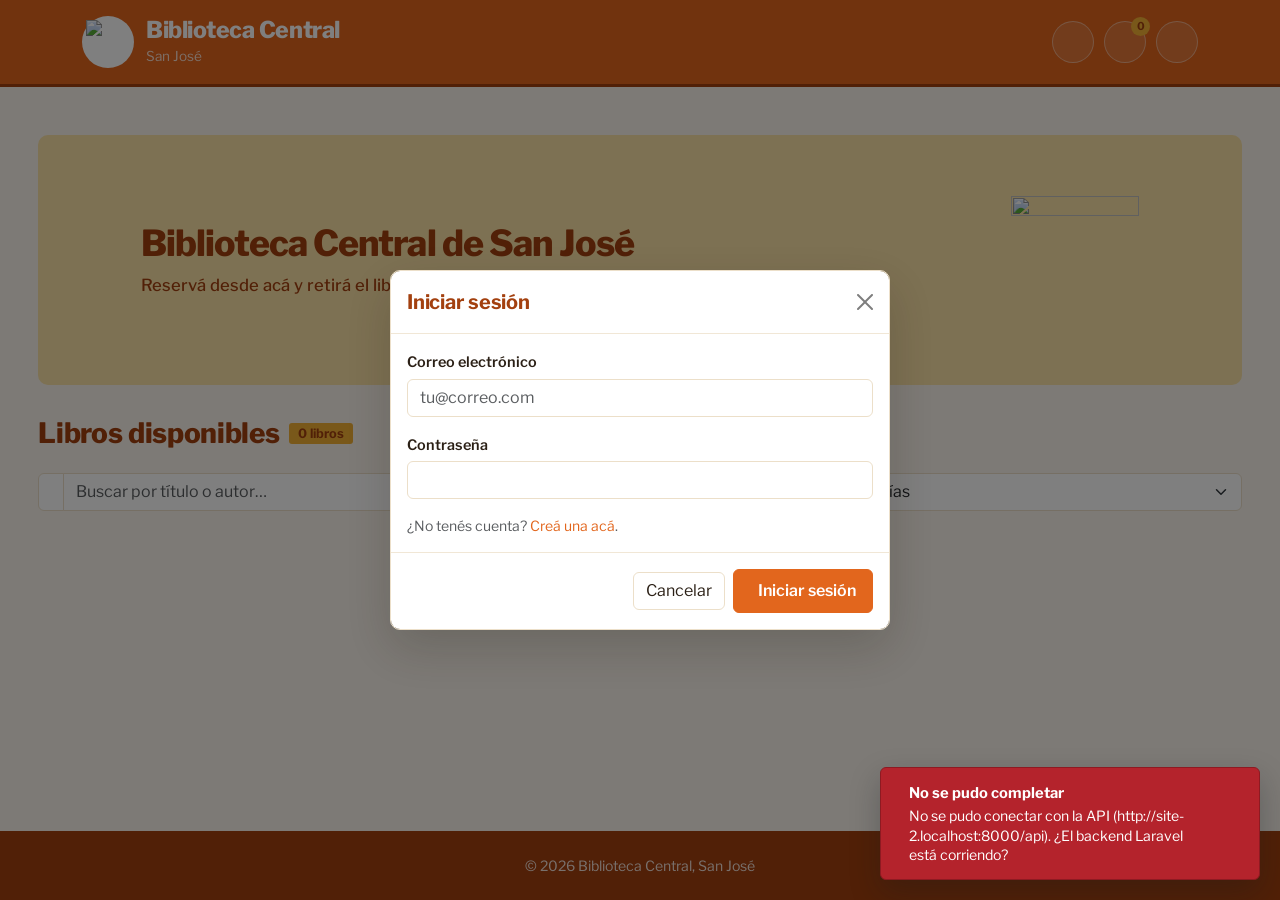
==== commit 01cc00a9: "Arreglo de contraseñas, botones con espera, cantidad de libros, cambio de estilo y más" ====
--- a/frontend/index.html
+++ b/frontend/index.html
@@ -16,10 +16,14 @@
   <!-- solo el núcleo y los íconos "solid" (antes se cargaba el paquete completo) -->
   <link href="https://cdnjs.cloudflare.com/ajax/libs/font-awesome/6.5.1/css/fontawesome.min.css" rel="stylesheet">
   <link href="https://cdnjs.cloudflare.com/ajax/libs/font-awesome/6.5.1/css/solid.min.css" rel="stylesheet">
-  <link href="https://fonts.googleapis.com/css2?family=Young+Serif&family=Instrument+Sans:wght@400;500;600;700&display=swap" rel="stylesheet">
+  <link href="https://fonts.googleapis.com/css2?family=Libre+Franklin:ital,wght@0,400;0,500;0,600;0,700;0,800;1,400&display=swap" rel="stylesheet">
+  <!-- calendario web (mismo aspecto en todos los navegadores y en el celular) -->
+  <link href="https://cdnjs.cloudflare.com/ajax/libs/flatpickr/4.6.13/flatpickr.min.css" rel="stylesheet">
 
   <link rel="stylesheet" href="style.css">
   <script src="https://cdnjs.cloudflare.com/ajax/libs/bootstrap/5.3.3/js/bootstrap.bundle.min.js" defer></script>
+  <script src="https://cdnjs.cloudflare.com/ajax/libs/flatpickr/4.6.13/flatpickr.min.js" defer></script>
+  <script src="https://cdnjs.cloudflare.com/ajax/libs/flatpickr/4.6.13/l10n/es.min.js" defer></script>
   <script src="config.js" defer></script>
   <script src="script.js" defer></script>
 </head>
@@ -154,7 +158,7 @@
           <label for="carrito-nombre" class="form-label">Nombre del solicitante</label>
           <input type="text" id="carrito-nombre" class="form-control" list="datalist-socios" autocomplete="off">
         </div>
-        <div class="mb-3 carrito-solo-gestion d-none">
+        <div class="mb-3 d-none">
           <label for="carrito-tipo" class="form-label">Tipo de usuario</label>
           <select id="carrito-tipo" class="form-select">
             <option value="Particular">Particular</option>
@@ -163,7 +167,7 @@
         </div>
         <div class="mb-3">
           <label for="carrito-fecha" class="form-label">¿Para cuándo los querés retirar?</label>
-          <input type="date" id="carrito-fecha" class="form-control" required>
+          <input type="text" id="carrito-fecha" class="form-control" data-calendario placeholder="Elegí una fecha" required>
         </div>
         <button type="submit" class="btn btn-brand w-100" id="carrito-confirmar">Reservar</button>
         <button type="button" class="btn btn-link w-100 mt-2 carrito-vaciar" id="carrito-vaciar">Vaciar carrito</button>
@@ -181,21 +185,21 @@
       <div class="banner-pistas" id="banner-pistas">
         <article class="banner-slide banner-claro">
           <div class="banner-texto">
-            <h2>Bienvenidos a la Biblioteca Central</h2>
-            <p>Buscá, reservá y retirá tus libros.</p>
+            <h2>Biblioteca Central de San José</h2>
+            <p>Reservá desde acá y retirá el libro en el mostrador.</p>
           </div>
           <img class="banner-logo" src="/images/logo.png" alt="" width="120" height="120" loading="lazy">
         </article>
         <article class="banner-slide banner-naranja">
           <div class="banner-texto">
-            <h2>Sumá libros al carrito y reservalos juntos</h2>
-            <p>Los usuarios particulares pueden tener 1 reserva activa a la vez.</p>
+            <h2>Reservá varios libros a la vez</h2>
+            <p>Sumalos al carrito. Las cuentas particulares pueden tener una reserva activa por vez.</p>
           </div>
         </article>
         <article class="banner-slide banner-oscuro">
           <div class="banner-texto">
-            <h2>Mirá las últimas novedades</h2>
-            <p>Los libros que llegaron más recientemente, acá abajo.</p>
+            <h2>Llegaron libros nuevos</h2>
+            <p>Están en Novedades, más abajo.</p>
           </div>
         </article>
       </div>
@@ -327,7 +331,7 @@
                   </div>
                   <div class="col-sm-6">
                     <label for="socio-email" class="form-label">Correo electrónico</label>
-                    <input type="email" id="socio-email" class="form-control" placeholder="Opcional">
+                    <input type="email" id="socio-email" class="form-control" placeholder="nombre@correo.com" required>
                   </div>
                 </div>
                 <div class="mb-3">
@@ -337,7 +341,7 @@
                 <div class="row g-3 mb-4">
                   <div class="col-sm-6">
                     <label for="socio-valido-hasta" class="form-label">Carnet válido hasta</label>
-                    <input type="date" id="socio-valido-hasta" class="form-control">
+                    <input type="text" id="socio-valido-hasta" class="form-control" data-calendario placeholder="Fin de año si lo dejás vacío">
                   </div>
                   <div class="col-sm-6">
                     <label for="socio-tipo" class="form-label">Tipo de usuario</label>
@@ -412,21 +416,40 @@
             <div class="card-body p-4">
               <h2 class="panel-title mb-3"><i class="fa-solid fa-file-invoice-dollar me-2"></i>Multas registradas</h2>
               <div class="row g-2 mb-3">
-                <div class="col-sm-7">
+                <div class="col-12">
+                  <label for="buscador-multas" class="form-label">Buscar por socio</label>
                   <div class="input-group">
                     <span class="input-group-text"><i class="fa-solid fa-magnifying-glass"></i></span>
-                    <input type="search" class="form-control" id="buscador-multas" placeholder="Buscar multa por socio, motivo, monto o estado" autocomplete="off">
+                    <input type="search" class="form-control" id="buscador-multas" list="datalist-socios" placeholder="Nombre, apellido o cédula" autocomplete="off">
                   </div>
                 </div>
-                <div class="col-sm-5">
-                  <select id="filtro-categoria-multas" class="form-select" aria-label="Filtrar multas por categoría">
-                    <option value="">Todas las categorías</option>
+                <div class="col-sm-4">
+                  <select id="filtro-estado-multas" class="form-select" aria-label="Filtrar por estado">
+                    <option value="">Pendientes y pagadas</option>
+                    <option value="pendiente">Solo pendientes</option>
+                    <option value="pagada">Solo pagadas</option>
+                  </select>
+                </div>
+                <div class="col-sm-4">
+                  <select id="filtro-metodo-multas" class="form-select" aria-label="Filtrar por método de pago">
+                    <option value="">Cualquier método</option>
+                    <option value="efectivo">Efectivo</option>
+                    <option value="debito">Tarjeta de débito</option>
+                    <option value="credito">Tarjeta de crédito</option>
+                    <option value="transferencia">Transferencia</option>
+                    <option value="mercado_pago">Mercado Pago</option>
+                  </select>
+                </div>
+                <div class="col-sm-4">
+                  <select id="filtro-categoria-multas" class="form-select" aria-label="Filtrar por motivo">
+                    <option value="">Cualquier motivo</option>
                     <option value="Atraso en devolución">Atraso en devolución</option>
                     <option value="Libro perdido">Libro perdido</option>
                     <option value="Libro deteriorado">Libro deteriorado</option>
                   </select>
                 </div>
               </div>
+              <div id="resumen-multas" class="resumen-multas d-none" aria-live="polite"></div>
               <ul class="list-unstyled lista-reservas" id="lista-multas"></ul>
               <div id="estado-vacio-multas" class="text-center text-muted py-5 d-none">
                 <i class="fa-solid fa-circle-check fa-2x mb-3"></i>
@@ -497,7 +520,7 @@
   <div class="modal fade" id="modal-editar" tabindex="-1" aria-hidden="true">
     <div class="modal-dialog modal-dialog-centered">
       <div class="modal-content">
-        <form id="form-editar">
+        <form id="form-editar" novalidate>
           <div class="modal-header">
             <h5 class="modal-title"><i class="fa-solid fa-pen me-2"></i>Editar libro</h5>
             <button type="button" class="btn-close" data-bs-dismiss="modal" aria-label="Cerrar"></button>
@@ -528,6 +551,11 @@
               <input type="text" id="editar-codigo-barras" class="form-control" placeholder="Escaneá o escribí el ISBN">
             </div>
             <div class="mb-3">
+              <label for="editar-copias" class="form-label">Cantidad de copias</label>
+              <input type="number" id="editar-copias" class="form-control campo-copias" min="1" max="200" step="1" inputmode="numeric">
+              <div class="form-text" id="editar-copias-ayuda"></div>
+            </div>
+            <div class="mb-3">
               <label for="editar-imagen-local" class="form-label">Imagen de portada (opcional)</label>
               <input type="file" id="editar-imagen-local" class="form-control" accept="image/*">
             </div>
@@ -562,7 +590,7 @@
   <div class="modal fade" id="modal-reservar" tabindex="-1" aria-hidden="true">
     <div class="modal-dialog modal-dialog-centered">
       <div class="modal-content">
-        <form id="form-reservar">
+        <form id="form-reservar" novalidate>
           <div class="modal-header">
             <h5 class="modal-title"><i class="fa-solid fa-bookmark me-2"></i>Reservar libro</h5>
             <button type="button" class="btn-close" data-bs-dismiss="modal" aria-label="Cerrar"></button>
@@ -573,7 +601,7 @@
             <p id="reservar-como-socio-info" class="text-muted small mb-3 d-none">Vas a reservarlo con tu cuenta de socio.</p>
             <div class="mb-3" id="grupo-reservar-nombre">
               <label for="reservar-nombre" class="form-label">Nombre del solicitante</label>
-              <input type="text" id="reservar-nombre" class="form-control">
+              <input type="text" id="reservar-nombre" class="form-control" list="datalist-socios" autocomplete="off" placeholder="Socio registrado">
             </div>
             <div class="mb-2" id="grupo-reservar-tipo">
               <label for="reservar-tipo" class="form-label">Tipo de usuario</label>
@@ -585,7 +613,7 @@
             </div>
             <div class="mb-2">
               <label for="reservar-fecha" class="form-label">¿Para cuándo lo querés retirar?</label>
-              <input type="date" id="reservar-fecha" class="form-control" required>
+              <input type="text" id="reservar-fecha" class="form-control" data-calendario placeholder="Elegí una fecha" required>
             </div>
           </div>
           <div class="modal-footer">
@@ -624,7 +652,7 @@
   <div class="modal fade" id="modal-prestar" tabindex="-1" aria-hidden="true">
     <div class="modal-dialog modal-dialog-centered">
       <div class="modal-content">
-        <form id="form-prestar">
+        <form id="form-prestar" novalidate>
           <div class="modal-header">
             <h5 class="modal-title"><i class="fa-solid fa-right-from-bracket me-2"></i>Prestar libro</h5>
             <button type="button" class="btn-close" data-bs-dismiss="modal" aria-label="Cerrar"></button>
@@ -632,10 +660,11 @@
           <div class="modal-body">
             <input type="hidden" id="prestar-libro-id">
             <input type="hidden" id="prestar-socio-id">
+            <input type="hidden" id="prestar-ejemplar-id">
             <p class="mb-3">Libro: <strong id="prestar-libro-titulo"></strong></p>
             <div class="mb-2">
               <label for="prestar-nombre" class="form-label">Nombre de quien retira</label>
-              <input type="text" id="prestar-nombre" class="form-control" required>
+              <input type="text" id="prestar-nombre" class="form-control" list="datalist-socios" autocomplete="off" placeholder="Socio registrado" required>
             </div>
             <p class="text-muted small mb-0">Fecha de préstamo: <span id="prestar-fecha-hoy"></span></p>
           </div>
@@ -654,20 +683,19 @@
   <div class="modal fade" id="modal-login" tabindex="-1" aria-hidden="true">
     <div class="modal-dialog modal-dialog-centered">
       <div class="modal-content">
-        <form id="form-login">
+        <form id="form-login" novalidate>
           <div class="modal-header">
             <h5 class="modal-title"><i class="fa-solid fa-right-to-bracket me-2"></i>Iniciar sesión</h5>
             <button type="button" class="btn-close" data-bs-dismiss="modal" aria-label="Cerrar"></button>
           </div>
           <div class="modal-body">
-            <div id="login-error" class="alert alert-danger py-2 d-none" role="alert"></div>
             <div class="mb-3">
               <label for="login-email" class="form-label">Correo electrónico</label>
               <input type="email" id="login-email" class="form-control" placeholder="tu@correo.com" required>
             </div>
             <div class="mb-2">
               <label for="login-password" class="form-label">Contraseña</label>
-              <input type="password" id="login-password" class="form-control" placeholder="••••••••" required>
+              <input type="password" id="login-password" class="form-control" autocomplete="current-password" required>
             </div>
             <p class="mb-0 mt-3 small text-muted">
               ¿No tenés cuenta?
@@ -689,13 +717,12 @@
   <div class="modal fade" id="modal-registro" tabindex="-1" aria-hidden="true">
     <div class="modal-dialog modal-dialog-centered">
       <div class="modal-content">
-        <form id="form-registro">
+        <form id="form-registro" novalidate>
           <div class="modal-header">
             <h5 class="modal-title"><i class="fa-solid fa-user-plus me-2"></i>Crear cuenta</h5>
             <button type="button" class="btn-close" data-bs-dismiss="modal" aria-label="Cerrar"></button>
           </div>
           <div class="modal-body">
-            <div id="registro-error" class="alert alert-danger py-2 d-none" role="alert"></div>
             <div class="mb-3">
               <label for="registro-nombre" class="form-label">Nombres</label>
               <input type="text" id="registro-nombre" class="form-control" placeholder="Ej: José" required>
@@ -718,11 +745,11 @@
             </div>
             <div class="mb-3">
               <label for="registro-password" class="form-label">Contraseña</label>
-              <input type="password" id="registro-password" class="form-control" placeholder="Mínimo 6 caracteres" minlength="6" required>
+              <input type="password" id="registro-password" class="form-control" placeholder="Mínimo 8 caracteres" minlength="8" autocomplete="new-password" required data-verificar="fuerza">
             </div>
             <div class="mb-2">
               <label for="registro-password-confirmar" class="form-label">Confirmar contraseña</label>
-              <input type="password" id="registro-password-confirmar" class="form-control" placeholder="Repetí la contraseña" minlength="6" required>
+              <input type="password" id="registro-password-confirmar" class="form-control" placeholder="Repetí la contraseña" minlength="8" autocomplete="new-password" required data-verificar="igual:registro-password">
             </div>
             <p class="mb-0 small text-muted">
               Tu cuenta se crea como usuario particular (1 reserva activa a la vez). Si pertenecés a un
@@ -788,6 +815,11 @@
                 <label for="autor" class="form-label">Autor</label>
                 <input type="text" id="autor" class="form-control" placeholder="Ej: Gabriel García Márquez" required>
               </div>
+              <div class="mb-3">
+                <label for="cantidad-copias" class="form-label">Cantidad de copias</label>
+                <input type="number" id="cantidad-copias" class="form-control campo-copias" min="1" max="200" step="1" value="1" inputmode="numeric" required>
+                <div class="form-text">Cuántos ejemplares físicos hay. Cada copia la puede reservar una persona distinta.</div>
+              </div>
               <div class="mb-4">
                 <label for="categoria" class="form-label">Categoría</label>
                 <select id="categoria" class="form-select">
@@ -822,8 +854,6 @@
             <button type="button" class="btn-close" data-bs-dismiss="modal" aria-label="Cerrar"></button>
           </div>
           <div class="modal-body">
-            <div id="mi-cuenta-error" class="alert alert-danger py-2 d-none" role="alert"></div>
-            <div id="mi-cuenta-ok" class="alert alert-success py-2 d-none" role="alert">Datos actualizados.</div>
 
             <div class="d-flex align-items-center gap-3 mb-4">
               <span class="avatar-usuario avatar-grande" id="mi-cuenta-avatar"></span>
@@ -869,13 +899,13 @@
             <hr>
             <p class="small text-muted mb-2">Cambiar contraseña (dejalo vacío si no querés cambiarla)</p>
             <div class="row g-3">
-              <div class="col-sm-6">
+              <div class="col-12">
                 <label for="mi-cuenta-password-actual" class="form-label">Contraseña actual</label>
                 <input type="password" id="mi-cuenta-password-actual" class="form-control" autocomplete="current-password">
               </div>
-              <div class="col-sm-6">
+              <div class="col-12">
                 <label for="mi-cuenta-password" class="form-label">Nueva contraseña</label>
-                <input type="password" id="mi-cuenta-password" class="form-control" minlength="6" autocomplete="new-password">
+                <input type="password" id="mi-cuenta-password" class="form-control" minlength="8" autocomplete="new-password" data-verificar="fuerza">
               </div>
             </div>
           </div>
@@ -888,5 +918,70 @@
     </div>
   </div>
 
+  <!-- Modal registrar pago de multa -->
+  <div class="modal fade" id="modal-pagar-multa" tabindex="-1" aria-hidden="true">
+    <div class="modal-dialog modal-dialog-centered">
+      <div class="modal-content">
+        <form id="form-pagar-multa" novalidate>
+          <div class="modal-header">
+            <h5 class="modal-title">Registrar pago</h5>
+            <button type="button" class="btn-close" data-bs-dismiss="modal" aria-label="Cerrar"></button>
+          </div>
+          <div class="modal-body">
+            <input type="hidden" id="pagar-multa-id">
+            <dl class="ficha-multa" id="pagar-multa-detalle"></dl>
+            <label for="pagar-multa-metodo" class="form-label">Método de pago</label>
+            <select id="pagar-multa-metodo" class="form-select" required>
+              <option value="">Elegí cómo pagó</option>
+              <option value="efectivo">Efectivo</option>
+              <option value="debito">Tarjeta de débito</option>
+              <option value="credito">Tarjeta de crédito</option>
+              <option value="transferencia">Transferencia</option>
+              <option value="mercado_pago">Mercado Pago</option>
+            </select>
+          </div>
+          <div class="modal-footer">
+            <button type="button" class="btn btn-outline-secondary" data-bs-dismiss="modal">Cancelar</button>
+            <button type="submit" class="btn btn-brand">Registrar pago</button>
+          </div>
+        </form>
+      </div>
+    </div>
+  </div>
+
+  <!-- Modal elegir qué copia se devuelve (libros con varias copias prestadas) -->
+  <div class="modal fade" id="modal-devolver" tabindex="-1" aria-hidden="true">
+    <div class="modal-dialog modal-dialog-centered">
+      <div class="modal-content">
+        <div class="modal-header">
+          <h5 class="modal-title">Registrar devolución</h5>
+          <button type="button" class="btn-close" data-bs-dismiss="modal" aria-label="Cerrar"></button>
+        </div>
+        <div class="modal-body">
+          <p class="mb-2">¿Quién devuelve <strong id="devolver-libro-titulo"></strong>?</p>
+          <ul class="list-unstyled lista-reservas mb-0" id="lista-devolver"></ul>
+        </div>
+      </div>
+    </div>
+  </div>
+
+  <!-- Modal de confirmación (reemplaza al confirm() del navegador) -->
+  <div class="modal fade" id="modal-confirmar" tabindex="-1" aria-hidden="true">
+    <div class="modal-dialog modal-dialog-centered modal-sm">
+      <div class="modal-content">
+        <div class="modal-body pt-4">
+          <p class="mb-0" id="confirmar-texto"></p>
+        </div>
+        <div class="modal-footer">
+          <button type="button" class="btn btn-outline-secondary" id="confirmar-no">Cancelar</button>
+          <button type="button" class="btn btn-brand" id="confirmar-si">Confirmar</button>
+        </div>
+      </div>
+    </div>
+  </div>
+
+  <!-- avisos (errores en rojo), abajo a la derecha -->
+  <div class="zona-avisos" id="zona-avisos" aria-live="assertive" aria-atomic="false"></div>
+
 </body>
 </html>
--- a/frontend/style.css
+++ b/frontend/style.css
@@ -1,17 +1,18 @@
 /* Biblioteca Central — estilos
-   Paleta tomada del logo (azul marino, celeste, naranja, verde oliva) sobre
-   un papel gris verdoso. Las portadas son el protagonista: se ven como
-   libros apoyados, no como tarjetas de una app. */
+   Paleta original (naranja, dorado y crema) con una sola familia
+   tipográfica (Libre Franklin). Las portadas son el protagonista. */
 
 :root {
   /* paleta original de la web (naranja, dorado y crema); los nombres de
-     --marino* se mantienen por compatibilidad pero ahora son el naranja */
+     --marino* se mantienen por compatibilidad pero son el naranja */
   --marino: #e2661d;
   --marino-hondo: #a3400f;
   --celeste: #f0955a;
   --naranja: #f2b134;
   --oliva: #2f7d46;
   --ladrillo: #a34a34;
+  --rojo-aviso: #b4232c;
+  --resalte: #fdebd3;       /* fondos suaves (etiquetas, calendario) */
 
   --tinta: #2b2016;
   --apagado: #8a7a68;
@@ -20,7 +21,8 @@
   --linea: #ecdfc9;
   --linea-suave: #f1e7d6;
 
-  --radio: 4px;
+  --radio: 6px;
+  --radio-grande: 10px;
   --sombra-menu: 0 8px 24px rgba(163, 64, 15, 0.18);
 }
 
@@ -33,7 +35,7 @@
 }
 
 body {
-  font-family: 'Instrument Sans', system-ui, -apple-system, 'Segoe UI', sans-serif;
+  font-family: 'Libre Franklin', system-ui, -apple-system, 'Segoe UI', sans-serif;
   background-color: var(--papel);
   color: var(--tinta);
   min-height: 100%;
@@ -48,8 +50,9 @@
 }
 
 h1, h2, h3, h4, .panel-title, .modal-title {
-  font-family: 'Young Serif', Georgia, serif;
-  font-weight: 400;
+  font-family: 'Libre Franklin', system-ui, sans-serif;
+  font-weight: 700;
+  letter-spacing: -0.012em;
   color: var(--marino-hondo);
 }
 
@@ -91,8 +94,8 @@
   display: flex;
   align-items: center;
   justify-content: center;
-  border-radius: 10px;
-  background: rgba(255, 255, 255, 0.92);
+  border-radius: 50%;
+  background: #fff;
 }
 
 .brand-logo-icon img {
@@ -103,6 +106,8 @@
 
 .brand-logo h1 {
   font-size: 1.45rem;
+  font-weight: 800;
+  letter-spacing: -0.02em;
   margin: 0;
   line-height: 1.1;
   color: #fff;
@@ -204,7 +209,7 @@
 }
 
 .mis-reservas-item .mis-reservas-info h4 {
-  font-family: 'Instrument Sans', sans-serif;
+  font-family: 'Libre Franklin', system-ui, sans-serif;
   font-size: 0.88rem;
   font-weight: 600;
   color: var(--tinta);
@@ -241,7 +246,7 @@
 
 .panel {
   border: 1px solid var(--linea);
-  border-radius: 6px;
+  border-radius: var(--radio-grande);
   background-color: var(--ficha);
   box-shadow: none;
 }
@@ -257,7 +262,7 @@
 }
 
 .panel-title {
-  font-size: 1.35rem;
+  font-size: 1.2rem;
 }
 
 /* ocultamos los íconos decorativos de los títulos */
@@ -266,7 +271,8 @@
 }
 
 .panel-plano .panel-title {
-  font-size: 1.9rem;
+  font-size: 1.75rem;
+  font-weight: 800;
   line-height: 1.15;
 }
 
@@ -341,8 +347,8 @@
 .modal-content {
   background-color: var(--ficha);
   border: 1px solid var(--linea);
-  border-radius: 6px;
-  box-shadow: 0 18px 48px rgba(30, 39, 51, 0.22);
+  border-radius: var(--radio-grande);
+  box-shadow: 0 18px 48px rgba(43, 32, 22, 0.22);
 }
 
 .modal-header,
@@ -393,7 +399,7 @@
   border-radius: 3px;
   background-color: var(--naranja);
   color: var(--marino-hondo);
-  font-family: 'Instrument Sans', sans-serif;
+  font-family: 'Libre Franklin', system-ui, sans-serif;
   font-size: 0.8rem;
   font-weight: 700;
   line-height: 1.2;
@@ -426,7 +432,7 @@
      (mismas columnas y mismo espacio entre filas) */
   background-color: var(--ficha);
   border: 1px solid var(--linea);
-  border-radius: 8px;
+  border-radius: var(--radio);
   padding: 12px;
   transition: border-color 0.15s ease;
   /* con cientos de libros, el navegador salta el trabajo de las tarjetas
@@ -460,7 +466,7 @@
   padding: 16px 14px 16px 18px;
   text-align: center;
   color: #fff;
-  font-family: 'Young Serif', Georgia, serif;
+  font-family: 'Libre Franklin', system-ui, sans-serif;
   font-size: 1rem;
   line-height: 1.25;
   overflow: hidden;
@@ -483,7 +489,7 @@
   overflow-wrap: anywhere;
 }
 
-.libro-portada-vacia { background-color: #a3400f; }
+.libro-portada-vacia { background-color: #a3400f; font-weight: 600; }
 .libro-portada-vacia.tono-1 { background-color: #7a5a2b; }
 .libro-portada-vacia.tono-2 { background-color: #2f6b45; }
 .libro-portada-vacia.tono-3 { background-color: #8a3b2e; }
@@ -494,7 +500,7 @@
 }
 
 .libro-info h3 {
-  font-family: 'Instrument Sans', sans-serif;
+  font-family: 'Libre Franklin', system-ui, sans-serif;
   font-size: 0.98rem;
   font-weight: 500;
   margin: 0 0 2px 0;
@@ -524,28 +530,38 @@
 }
 
 .etiqueta-estado {
-  display: inline-block;
-  font-size: 0.74rem;
-  font-weight: 600;
-  padding: 1px 7px;
-  border: 1px solid currentColor;
-  border-radius: 3px;
+  display: inline-flex;
+  align-items: center;
+  gap: 6px;
+  font-size: 0.78rem;
+  font-weight: 600;
+  padding: 0;
+  border: 0;
   background: transparent;
   box-shadow: none;
   letter-spacing: 0;
 }
 
+.etiqueta-estado::before {
+  content: '';
+  width: 8px;
+  height: 8px;
+  border-radius: 50%;
+  background-color: currentColor;
+  flex-shrink: 0;
+}
+
 .estado-disponible { color: var(--oliva); }
 .estado-reservado { color: #96721c; }
 .estado-prestado { color: var(--ladrillo); }
 
 .etiqueta-tipo {
   display: inline-block;
-  color: var(--marino);
-  border: 1px solid var(--marino);
-  font-size: 0.7rem;
-  padding: 0 7px;
-  border-radius: 3px;
+  color: var(--marino-hondo);
+  background-color: var(--resalte);
+  font-size: 0.74rem;
+  padding: 1px 8px;
+  border-radius: 999px;
   font-weight: 600;
 }
 
@@ -692,7 +708,8 @@
 }
 
 .menu-offcanvas-brand {
-  font-family: 'Young Serif', Georgia, serif;
+  font-family: 'Libre Franklin', system-ui, sans-serif;
+  font-weight: 800;
   font-size: 1.1rem;
   color: var(--marino-hondo);
   margin-right: auto;
@@ -781,8 +798,9 @@
 }
 
 .menu-section-label {
-  font-family: 'Young Serif', Georgia, serif;
-  font-size: 1.2rem;
+  font-family: 'Libre Franklin', system-ui, sans-serif;
+  font-weight: 700;
+  font-size: 1rem;
   color: var(--marino-hondo);
   margin: 0 0 0.6rem 0;
 }
@@ -864,7 +882,7 @@
 }
 
 .reserva-item h3 {
-  font-family: 'Instrument Sans', sans-serif;
+  font-family: 'Libre Franklin', system-ui, sans-serif;
   font-size: 1rem;
   font-weight: 600;
   margin: 0 0 4px 0;
@@ -894,7 +912,7 @@
 }
 
 .reserva-grupo-header h3 {
-  font-family: 'Instrument Sans', sans-serif;
+  font-family: 'Libre Franklin', system-ui, sans-serif;
   font-size: 1rem;
   font-weight: 600;
   margin: 0;
@@ -935,7 +953,8 @@
 }
 
 .reserva-grupo-libro-titulo {
-  font-family: 'Young Serif', Georgia, serif;
+  font-family: 'Libre Franklin', system-ui, sans-serif;
+  font-weight: 600;
   font-size: 0.95rem;
   margin: 0 0 2px 0;
   color: var(--marino-hondo);
@@ -948,14 +967,17 @@
 .stat-card {
   background-color: var(--ficha);
   border: 1px solid var(--linea);
-  border-radius: 6px;
+  border-left: 4px solid var(--marino);
+  border-radius: var(--radio);
   padding: 16px 18px;
   text-align: left;
   height: 100%;
 }
 
 .stat-numero {
-  font-family: 'Young Serif', Georgia, serif;
+  font-family: 'Libre Franklin', system-ui, sans-serif;
+  font-weight: 800;
+  font-variant-numeric: tabular-nums;
   font-size: 2rem;
   line-height: 1.1;
   color: var(--marino-hondo);
@@ -1113,10 +1135,9 @@
   border-radius: 999px;
   background-color: var(--marino);
   color: #fff;
-  font-size: 0.78rem;
-  font-weight: 600;
-  letter-spacing: 0.03em;
-  text-transform: uppercase;
+  font-size: 0.84rem;
+  font-weight: 600;
+  letter-spacing: 0;
   white-space: nowrap;
   cursor: pointer;
   transition: background-color 0.15s ease, color 0.15s ease;
@@ -1147,7 +1168,7 @@
 .banner {
   position: relative;
   overflow: hidden;
-  border-radius: 10px;
+  border-radius: var(--radio-grande);
 }
 
 .banner-pistas {
@@ -1160,18 +1181,20 @@
   min-height: clamp(150px, 20vw, 250px);
   display: flex;
   align-items: center;
-  justify-content: center;
+  justify-content: space-between;
   gap: clamp(16px, 5vw, 72px);
-  padding: 24px clamp(48px, 8vw, 110px);
+  padding: 28px clamp(52px, 8vw, 110px);
 }
 
 .banner-texto {
-  max-width: 560px;
-  text-align: center;
+  max-width: 620px;
+  text-align: left;
 }
 
 .banner-texto h2 {
-  font-size: clamp(1.25rem, 2.6vw, 2rem);
+  font-size: clamp(1.35rem, 2.8vw, 2.25rem);
+  font-weight: 800;
+  letter-spacing: -0.025em;
   line-height: 1.2;
   margin: 0 0 8px 0;
   color: inherit;
@@ -1246,7 +1269,7 @@
 }
 
 .novedades-titulo {
-  text-align: center;
+  text-align: left;
   font-size: 1.7rem;
   margin: 0 0 22px 0;
 }
@@ -1394,3 +1417,322 @@
   .banner-logo { display: none; }
   .novedades-carrusel .carrusel-flecha { display: none; }
 }
+
+/* ==========================================================
+   AVISOS (errores en recuadro rojo, abajo a la derecha)
+   ========================================================== */
+
+.zona-avisos {
+  position: fixed;
+  right: 20px;
+  bottom: 20px;
+  z-index: 2000; /* por encima de modales y menús */
+  display: flex;
+  flex-direction: column;
+  gap: 10px;
+  width: min(380px, calc(100vw - 32px));
+  pointer-events: none;
+}
+
+.aviso {
+  pointer-events: auto;
+  display: flex;
+  align-items: flex-start;
+  gap: 12px;
+  padding: 14px 12px 14px 16px;
+  border-radius: var(--radio);
+  color: #fff;
+  box-shadow: 0 12px 30px rgba(20, 24, 30, 0.28);
+  animation: aviso-entra 0.22s ease-out;
+}
+
+.aviso-error { background-color: var(--rojo-aviso); border: 1px solid #8e1a22; }
+.aviso-ok { background-color: var(--oliva); border: 1px solid #1f5a31; }
+
+.aviso-icono { font-size: 1.15rem; margin-top: 2px; flex-shrink: 0; }
+.aviso-cuerpo { flex: 1 1 auto; min-width: 0; }
+.aviso-titulo { margin: 0 0 2px; font-weight: 700; font-size: 0.92rem; }
+.aviso-texto { margin: 0; font-size: 0.88rem; line-height: 1.4; overflow-wrap: anywhere; }
+
+.aviso-cerrar {
+  border: 0;
+  background: transparent;
+  color: rgba(255, 255, 255, 0.85);
+  width: 28px;
+  height: 28px;
+  border-radius: 50%;
+  flex-shrink: 0;
+}
+
+.aviso-cerrar:hover,
+.aviso-cerrar:focus-visible { background: rgba(255, 255, 255, 0.18); color: #fff; }
+.aviso :focus-visible { outline-color: #fff; }
+
+.aviso.saliendo {
+  opacity: 0;
+  transform: translateX(16px);
+  transition: opacity 0.2s ease, transform 0.2s ease;
+}
+
+@keyframes aviso-entra {
+  from { opacity: 0; transform: translateY(12px); }
+  to { opacity: 1; transform: translateY(0); }
+}
+
+@media (max-width: 575.98px) {
+  .zona-avisos { right: 16px; bottom: 16px; }
+}
+
+/* ==========================================================
+   BOTONES OCUPADOS (deshabilitados mientras carga)
+   ========================================================== */
+
+.cargando {
+  position: relative;
+  color: transparent !important;
+  pointer-events: none;
+}
+
+.cargando::after {
+  content: '';
+  position: absolute;
+  top: 50%;
+  left: 50%;
+  width: 1.05em;
+  height: 1.05em;
+  margin: -0.525em 0 0 -0.525em;
+  border-radius: 50%;
+  border: 2px solid var(--spinner, var(--marino));
+  border-right-color: transparent;
+  animation: girar 0.7s linear infinite;
+}
+
+.btn-brand.cargando,
+.btn-agregar-carrito.cargando,
+.btn-peligro.cargando { --spinner: #fff; }
+
+.btn:disabled,
+.btn-accion-libro:disabled { cursor: not-allowed; }
+.btn-brand:disabled,
+.btn-brand.cargando {
+  background-color: var(--marino);
+  border-color: var(--marino);
+  opacity: 0.85;
+}
+
+@keyframes girar { to { transform: rotate(360deg); } }
+
+.btn-peligro {
+  background-color: var(--ladrillo);
+  border-color: var(--ladrillo);
+}
+
+.btn-peligro:hover,
+.btn-peligro:focus-visible {
+  background-color: #8e2c20;
+  border-color: #8e2c20;
+}
+
+/* ==========================================================
+   CONTRASEÑAS: ver / ocultar y verificador
+   ========================================================== */
+
+.campo-password { position: relative; }
+.campo-password .form-control { padding-right: 46px; }
+
+.btn-ver-password {
+  position: absolute;
+  top: 50%;
+  right: 4px;
+  transform: translateY(-50%);
+  width: 36px;
+  height: 32px;
+  border: 0;
+  border-radius: var(--radio);
+  background: transparent;
+  color: var(--apagado);
+}
+
+.btn-ver-password:hover,
+.btn-ver-password[aria-pressed="true"] { color: var(--marino); background-color: var(--papel); }
+
+.medidor-password { margin-top: 8px; }
+
+.medidor-barra {
+  display: grid;
+  grid-template-columns: repeat(3, 1fr);
+  gap: 4px;
+}
+
+.medidor-barra span {
+  height: 4px;
+  border-radius: 2px;
+  background-color: var(--linea);
+  transition: background-color 0.2s ease;
+}
+
+.medidor-password[data-nivel="1"] .medidor-barra span:nth-child(-n+1) { background-color: var(--ladrillo); }
+.medidor-password[data-nivel="2"] .medidor-barra span:nth-child(-n+2) { background-color: #c08a1e; }
+.medidor-password[data-nivel="3"] .medidor-barra span { background-color: var(--oliva); }
+
+.medidor-nivel {
+  margin: 6px 0 4px;
+  font-size: 0.8rem;
+  font-weight: 600;
+  color: var(--apagado);
+  min-height: 1.2em;
+}
+
+.medidor-password[data-nivel="1"] .medidor-nivel { color: var(--ladrillo); }
+.medidor-password[data-nivel="3"] .medidor-nivel { color: var(--oliva); }
+
+.medidor-reglas {
+  list-style: none;
+  margin: 0;
+  padding: 0;
+  display: grid;
+  grid-template-columns: repeat(2, minmax(0, 1fr));
+  gap: 2px 12px;
+  font-size: 0.8rem;
+  color: var(--apagado);
+}
+
+.medidor-reglas i { font-size: 0.45rem; width: 14px; vertical-align: middle; margin-right: 4px; }
+.medidor-reglas li.ok { color: var(--oliva); }
+.medidor-reglas li.ok i { font-size: 0.75rem; }
+
+.coincidencia-password { margin: 6px 0 0; font-size: 0.8rem; font-weight: 600; min-height: 1.2em; }
+.coincidencia-password.ok { color: var(--oliva); }
+.coincidencia-password.mal { color: var(--ladrillo); }
+
+/* ==========================================================
+   CALENDARIO (flatpickr)
+   ========================================================== */
+
+.flatpickr-wrapper { display: block; width: 100%; }
+.flatpickr-input[readonly] { background-color: #fff; cursor: pointer; }
+
+.flatpickr-calendar {
+  font-family: 'Libre Franklin', system-ui, sans-serif;
+  border-radius: var(--radio-grande);
+  box-shadow: var(--sombra-menu);
+  border: 1px solid var(--linea);
+}
+
+.flatpickr-calendar.arrowTop::before,
+.flatpickr-calendar.arrowTop::after { display: none; }
+
+.flatpickr-months .flatpickr-month,
+.flatpickr-current-month .flatpickr-monthDropdown-months { color: var(--marino-hondo); font-weight: 700; }
+.flatpickr-current-month { font-size: 1rem; }
+.flatpickr-months .flatpickr-prev-month:hover svg,
+.flatpickr-months .flatpickr-next-month:hover svg { fill: var(--naranja); }
+span.flatpickr-weekday { color: var(--apagado); font-weight: 600; }
+
+.flatpickr-day { border-radius: var(--radio); color: var(--tinta); }
+.flatpickr-day.today { border-color: var(--marino); }
+.flatpickr-day:hover,
+.flatpickr-day:focus { background: var(--resalte); border-color: var(--resalte); }
+.flatpickr-day.selected,
+.flatpickr-day.selected:hover,
+.flatpickr-day.selected:focus { background: var(--marino); border-color: var(--marino); color: #fff; }
+.flatpickr-day.flatpickr-disabled,
+.flatpickr-day.flatpickr-disabled:hover { color: #cbbfae; }
+
+/* ==========================================================
+   MULTAS: buscador por socio, resumen y pago
+   ========================================================== */
+
+.resumen-multas {
+  background-color: var(--papel);
+  border-radius: var(--radio);
+  padding: 14px 16px;
+  margin-bottom: 8px;
+}
+
+.resumen-multas-titulo { margin: 0 0 8px; font-weight: 700; color: var(--marino-hondo); }
+
+.resumen-multas-cifras { display: flex; flex-wrap: wrap; gap: 8px 32px; }
+.resumen-multas-cifras > div { display: flex; flex-direction: column; }
+
+.resumen-cifra {
+  font-size: 1.35rem;
+  font-weight: 800;
+  font-variant-numeric: tabular-nums;
+  line-height: 1.2;
+}
+
+.resumen-cifra.pendiente { color: var(--ladrillo); }
+.resumen-cifra.pagado { color: var(--oliva); }
+.resumen-etiqueta { font-size: 0.8rem; color: var(--apagado); }
+
+.monto-multa { font-variant-numeric: tabular-nums; margin-left: 6px; }
+.cedula-multa { font-weight: 400; font-size: 0.82rem; color: var(--apagado); margin-left: 4px; }
+.detalle-pago { color: var(--oliva); margin-top: 2px; }
+
+.ficha-multa {
+  display: grid;
+  grid-template-columns: repeat(3, minmax(0, 1fr));
+  gap: 12px;
+  margin: 0 0 18px;
+  padding: 12px 14px;
+  border-radius: var(--radio);
+  background-color: var(--papel);
+}
+
+.ficha-multa dt { font-size: 0.78rem; font-weight: 600; color: var(--apagado); }
+.ficha-multa dd { margin: 0; font-weight: 600; overflow-wrap: anywhere; }
+
+@media (max-width: 479.98px) {
+  .ficha-multa { grid-template-columns: 1fr; }
+}
+
+/* datos del carnet de socio, sin separadores de punto medio */
+.datos-socio { display: flex; flex-wrap: wrap; gap: 2px 16px; }
+
+/* el menú "⋮" del administrador va sobre la esquina de la portada
+   (el .dropdown de Bootstrap es position:relative y lo empujaba debajo) */
+.menu-libro-admin {
+  position: absolute;
+  top: 8px;
+  right: 8px;
+  z-index: 2;
+}
+
+.menu-libro-admin .btn-menu-libro { position: static; }
+
+/* encabezado en celulares: logo y botones en una sola fila */
+@media (max-width: 479.98px) {
+  .site-header .container { flex-wrap: nowrap !important; gap: 8px !important; }
+  .brand-logo { gap: 8px; min-width: 0; }
+  .brand-logo-icon { width: 42px; height: 42px; }
+  .brand-logo-icon img { width: 34px; height: 34px; }
+  .brand-logo h1 { font-size: 1.05rem; }
+  .header-sub { font-size: 0.75rem; }
+  .header-actions { gap: 6px; }
+  .header-icon-btn { width: 38px; height: 38px; font-size: 0.95rem; }
+}
+
+/* ==========================================================
+   COPIAS (varios ejemplares por libro)
+   ========================================================== */
+
+.texto-copias {
+  font-size: 0.8rem;
+  color: var(--apagado);
+  margin: 4px 0 0 !important;
+  font-variant-numeric: tabular-nums;
+}
+
+.texto-en-espera {
+  display: inline-block;
+  margin-left: 6px;
+  color: #96721c;
+  font-weight: 600;
+}
+
+.campo-copias { max-width: 140px; }
+
+.acciones-compactas .btn-agregar-carrito { flex: 1 1 auto; min-width: 0; padding: 7px 10px; }
+.acciones-compactas .btn-agregar-carrito .texto-boton { display: none; }
+.acciones-compactas .btn-accion-libro.btn-accion-libro-grande { flex: 0 0 36px; width: 36px; height: 36px; font-size: 0.9rem; }
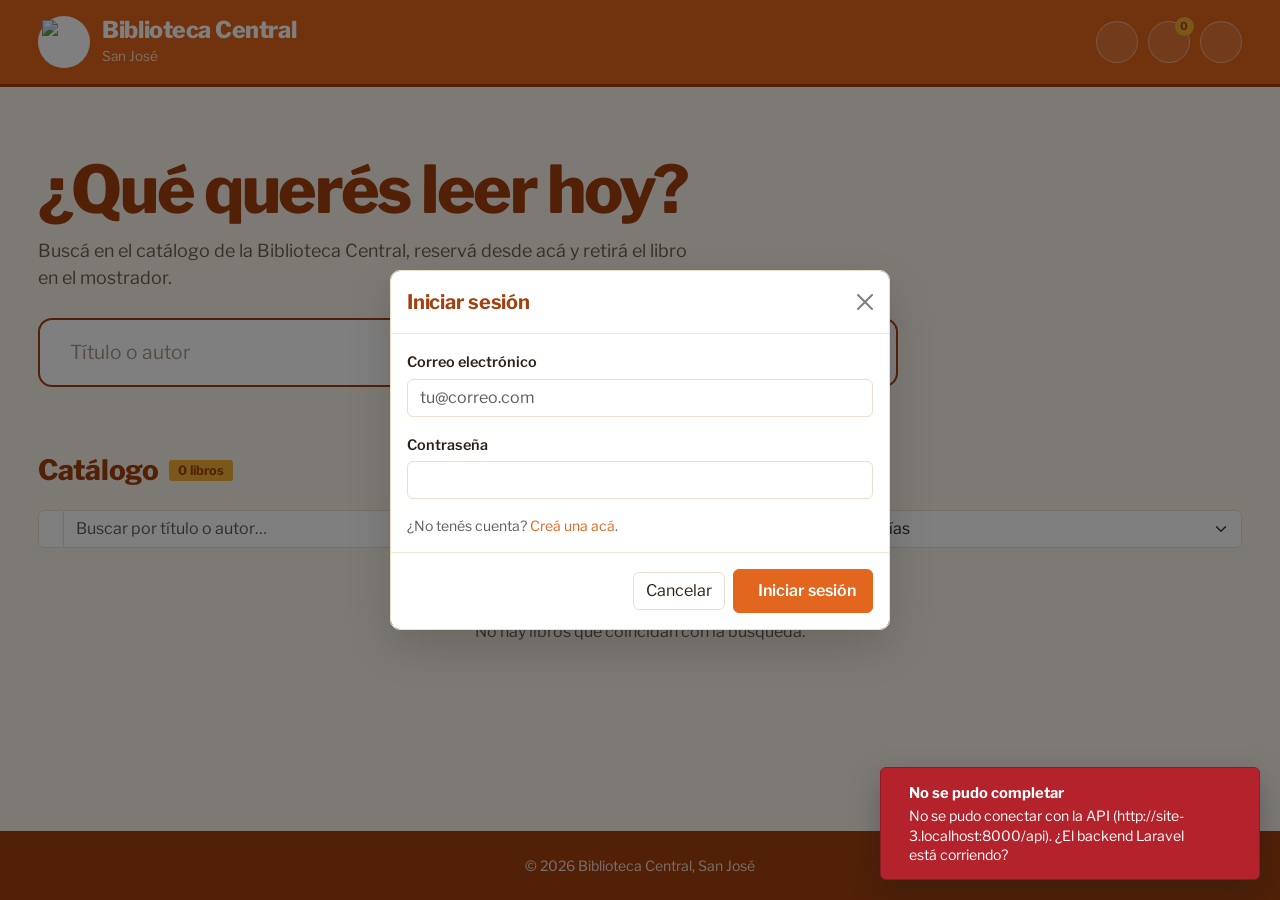
==== commit 78d9b627: "Muchos arreglos" ====
--- a/frontend/index.html
+++ b/frontend/index.html
@@ -13,11 +13,11 @@
   <link rel="preconnect" href="https://fonts.googleapis.com">
   <link rel="preconnect" href="https://fonts.gstatic.com" crossorigin>
   <link href="https://cdnjs.cloudflare.com/ajax/libs/bootstrap/5.3.3/css/bootstrap.min.css" rel="stylesheet">
-  <!-- solo el núcleo y los íconos "solid" (antes se cargaba el paquete completo) -->
+  <!-- Font Awesome: núcleo e íconos "solid" -->
   <link href="https://cdnjs.cloudflare.com/ajax/libs/font-awesome/6.5.1/css/fontawesome.min.css" rel="stylesheet">
   <link href="https://cdnjs.cloudflare.com/ajax/libs/font-awesome/6.5.1/css/solid.min.css" rel="stylesheet">
   <link href="https://fonts.googleapis.com/css2?family=Libre+Franklin:ital,wght@0,400;0,500;0,600;0,700;0,800;1,400&display=swap" rel="stylesheet">
-  <!-- calendario web (mismo aspecto en todos los navegadores y en el celular) -->
+  <!-- calendario (flatpickr) -->
   <link href="https://cdnjs.cloudflare.com/ajax/libs/flatpickr/4.6.13/flatpickr.min.css" rel="stylesheet">
 
   <link rel="stylesheet" href="style.css">
@@ -31,7 +31,7 @@
 
   <!-- header principal: logo a la izquierda, acciones a la derecha -->
   <header class="site-header">
-    <div class="container py-3 d-flex flex-wrap justify-content-between align-items-center gap-3">
+    <div class="container-fluid contenedor-ancho py-3 d-flex flex-wrap justify-content-between align-items-center gap-3">
       <div class="brand-logo">
         <div class="brand-logo-icon"><img src="/images/logo.png" alt="Logo de la Biblioteca" width="44" height="44" fetchpriority="high"></div>
         <div>
@@ -54,11 +54,11 @@
         </button>
       </div>
       <div class="header-actions d-none" id="header-auth-sesion">
-        <button type="button" class="header-icon-btn btn-abrir-carrito" data-bs-toggle="offcanvas" data-bs-target="#carrito-offcanvas" aria-controls="carrito-offcanvas" title="Carrito">
+        <button type="button" class="header-icon-btn btn-abrir-carrito" data-requiere-rol="socio" data-bs-toggle="offcanvas" data-bs-target="#carrito-offcanvas" aria-controls="carrito-offcanvas" title="Carrito">
           <i class="fa-solid fa-bag-shopping"></i>
           <span class="header-icon-badge contador-carrito d-none">0</span>
         </button>
-        <button type="button" class="header-icon-btn" id="header-btn-catalogo-sesion" title="Libros en catálogo">
+        <button type="button" class="header-icon-btn" id="header-btn-catalogo-sesion" data-requiere-rol="gestion" title="Ir al catálogo">
           <i class="fa-solid fa-book"></i>
           <span class="header-icon-badge" id="contador-libros-header-sesion">0</span>
         </button>
@@ -72,16 +72,27 @@
             <li id="mis-reservas-vacio" class="text-muted small px-2 py-2">No tenés reservas ni préstamos activos.</li>
           </ul>
         </div>
-        <button type="button" class="header-icon-btn header-btn-menu-toggle" id="header-btn-menu-sesion" data-bs-toggle="offcanvas" data-bs-target="#menu-offcanvas" aria-controls="menu-offcanvas" title="Menú">
+        <button type="button" class="header-icon-btn header-btn-menu-toggle" id="header-btn-menu-sesion" data-requiere-rol="gestion" data-bs-toggle="offcanvas" data-bs-target="#menu-offcanvas" aria-controls="menu-offcanvas" title="Menú">
           <i class="fa-solid fa-bars"></i>
         </button>
+        <!-- socio: botón de usuario con su foto, en lugar del menú -->
+        <div class="dropdown" id="menu-usuario" data-requiere-rol="socio">
+          <button type="button" class="btn-usuario" id="btn-usuario" data-bs-toggle="dropdown" aria-expanded="false" title="Mi cuenta">
+            <span class="avatar-usuario" id="header-avatar"></span>
+          </button>
+          <ul class="dropdown-menu dropdown-menu-end menu-usuario-lista">
+            <li class="menu-usuario-cabecera"><span class="menu-usuario-nombre-socio" id="menu-usuario-nombre"></span><span class="menu-usuario-email" id="menu-usuario-email"></span></li>
+            <li><hr class="dropdown-divider"></li>
+            <li><button type="button" class="dropdown-item" id="menu-usuario-cuenta"><i class="fa-solid fa-user me-2"></i>Mi cuenta</button></li>
+            <li><button type="button" class="dropdown-item" id="menu-usuario-prestamos"><i class="fa-solid fa-book me-2"></i>Mis libros prestados</button></li>
+            <li><button type="button" class="dropdown-item" id="menu-usuario-salir"><i class="fa-solid fa-right-from-bracket me-2"></i>Cerrar sesión</button></li>
+          </ul>
+        </div>
       </div>
     </div>
   </header>
 
-  <!-- (la barra de categorías de escritorio se quitó: el menú de 3 barritas ya cubre esa navegación en todos los tamaños) -->
-
-  <!-- menú de 3 barritas: agrupa cuenta (iniciar sesión / cerrar sesión) y secciones, estilo Epic Games Store -->
+  <!-- menú lateral: cuenta y secciones -->
   <div class="offcanvas offcanvas-end menu-offcanvas" tabindex="-1" id="menu-offcanvas" aria-labelledby="menu-offcanvas-label">
     <div class="offcanvas-header">
       <span class="menu-offcanvas-brand"><i class="fa-solid fa-book-open me-2"></i>Biblioteca Central</span>
@@ -154,7 +165,7 @@
       <ul class="list-unstyled carrito-lista" id="carrito-lista"></ul>
 
       <form id="carrito-form" class="carrito-form d-none" novalidate>
-        <div class="mb-3 carrito-solo-gestion d-none">
+        <div class="mb-3 d-none">
           <label for="carrito-nombre" class="form-label">Nombre del solicitante</label>
           <input type="text" id="carrito-nombre" class="form-control" list="datalist-socios" autocomplete="off">
         </div>
@@ -180,41 +191,52 @@
     <div class="tab-content">
     <div class="tab-pane fade show active" id="tab-catalogo" role="tabpanel">
 
-    <!-- banner -->
-    <section class="banner" id="banner" aria-roledescription="carrusel" aria-label="Avisos de la biblioteca">
-      <div class="banner-pistas" id="banner-pistas">
-        <article class="banner-slide banner-claro">
-          <div class="banner-texto">
-            <h2>Biblioteca Central de San José</h2>
-            <p>Reservá desde acá y retirá el libro en el mostrador.</p>
-          </div>
-          <img class="banner-logo" src="/images/logo.png" alt="" width="120" height="120" loading="lazy">
-        </article>
-        <article class="banner-slide banner-naranja">
-          <div class="banner-texto">
-            <h2>Reservá varios libros a la vez</h2>
-            <p>Sumalos al carrito. Las cuentas particulares pueden tener una reserva activa por vez.</p>
-          </div>
-        </article>
-        <article class="banner-slide banner-oscuro">
-          <div class="banner-texto">
-            <h2>Llegaron libros nuevos</h2>
-            <p>Están en Novedades, más abajo.</p>
-          </div>
-        </article>
-      </div>
-      <button type="button" class="banner-flecha banner-prev" id="banner-prev" aria-label="Aviso anterior"><i class="fa-solid fa-chevron-left"></i></button>
-      <button type="button" class="banner-flecha banner-next" id="banner-next" aria-label="Aviso siguiente"><i class="fa-solid fa-chevron-right"></i></button>
+    <!-- inicio: buscador -->
+    <!-- administrador y bibliotecario: reservas para entregar -->
+    <section class="card panel panel-reservas-inicio d-none" id="panel-reservas-inicio" data-requiere-rol="gestion" aria-labelledby="titulo-reservas-inicio">
+      <div class="card-body p-4">
+        <div class="reservas-inicio-cabecera">
+          <h2 class="panel-title mb-0" id="titulo-reservas-inicio">Reservas<span class="contador" id="contador-reservas-inicio"></span></h2>
+          <p class="reservas-inicio-resumen mb-0" id="resumen-reservas-inicio"></p>
+        </div>
+        <div class="tabla-reservas" role="table" aria-labelledby="titulo-reservas-inicio">
+          <div class="tabla-reservas-fila tabla-reservas-encabezado" role="row">
+            <span role="columnheader">Socio</span>
+            <span role="columnheader">Libro</span>
+            <span role="columnheader">Reservado</span>
+            <span role="columnheader">Retirar hasta</span>
+            <span role="columnheader">Estado</span>
+            <span role="columnheader"><span class="visually-hidden">Acciones</span></span>
+          </div>
+          <div id="lista-reservas-inicio" role="rowgroup"></div>
+        </div>
+        <p class="text-muted text-center py-4 mb-0 d-none" id="vacio-reservas-inicio">No hay reservas pendientes.</p>
+      </div>
     </section>
-    <div class="banner-puntos" id="banner-puntos" role="tablist" aria-label="Elegir aviso"></div>
+
+    <section class="inicio" data-requiere-rol="socio" aria-labelledby="titulo-inicio">
+      <h2 class="inicio-titulo" id="titulo-inicio">¿Qué querés leer hoy?</h2>
+      <p class="inicio-texto">Buscá en el catálogo de la Biblioteca Central, reservá desde acá y retirá el libro en el mostrador.</p>
+      <form class="inicio-buscador" id="form-buscar-inicio" role="search">
+        <label class="visually-hidden" for="buscar-inicio">Buscar por título o autor</label>
+        <i class="fa-solid fa-magnifying-glass" aria-hidden="true"></i>
+        <input type="search" id="buscar-inicio" placeholder="Título o autor" autocomplete="off">
+        <button type="submit" class="btn btn-brand">Buscar</button>
+      </form>
+      <div class="inicio-categorias" id="inicio-categorias" role="group" aria-label="Ver libros por categoría"></div>
+    </section>
 
     <!-- novedades -->
     <section class="novedades d-none" id="seccion-novedades" aria-labelledby="titulo-novedades">
-      <h2 class="novedades-titulo" id="titulo-novedades">Novedades</h2>
-      <div class="novedades-carrusel">
-        <button type="button" class="carrusel-flecha carrusel-prev" id="novedades-prev" aria-label="Novedades anteriores"><i class="fa-solid fa-chevron-left"></i></button>
+      <div class="novedades-cabecera">
+        <h2 class="novedades-titulo" id="titulo-novedades">Llegaron hace poco</h2>
+        <div class="novedades-flechas">
+          <button type="button" class="carrusel-flecha carrusel-prev" id="novedades-prev" aria-label="Ver libros anteriores"><i class="fa-solid fa-chevron-left"></i></button>
+          <button type="button" class="carrusel-flecha carrusel-next" id="novedades-next" aria-label="Ver más libros"><i class="fa-solid fa-chevron-right"></i></button>
+        </div>
+      </div>
+      <div class="estante">
         <ul class="list-unstyled lista-novedades" id="lista-novedades"></ul>
-        <button type="button" class="carrusel-flecha carrusel-next" id="novedades-next" aria-label="Novedades siguientes"><i class="fa-solid fa-chevron-right"></i></button>
       </div>
     </section>
 
@@ -226,9 +248,9 @@
           <div class="card-body p-4">
 
             <div class="d-flex flex-wrap justify-content-between align-items-center gap-2 mb-4">
-              <h2 class="panel-title mb-0">Libros disponibles<span id="contador-libros" class="contador" aria-live="off"></span></h2>
+              <h2 class="panel-title mb-0">Catálogo<span id="contador-libros" class="contador" aria-live="off"></span></h2>
               <div class="d-flex align-items-center gap-2">
-                <!-- Agregar libro: solo administrador (ver routes/api.php, POST /libros) -->
+                <!-- solo administrador -->
                 <button type="button" class="btn btn-brand btn-agregar-libro" id="btn-abrir-agregar-libro" data-requiere-rol="administrador" data-bs-toggle="modal" data-bs-target="#modal-agregar-libro" title="Agregar un libro">
                   <i class="fa-solid fa-plus"></i><span class="d-none d-sm-inline ms-2">Agregar libro</span>
                 </button>
@@ -255,6 +277,7 @@
             </div>
 
             <ul class="list-unstyled lista-libros" id="lista-libros"></ul>
+            <nav class="paginador" id="paginador-libros" aria-label="Páginas del catálogo"></nav>
 
             <div id="estado-vacio" class="text-center text-muted py-5 d-none">
               <i class="fa-solid fa-book-open fa-2x mb-3"></i>
@@ -327,7 +350,7 @@
                 <div class="row g-3 mb-3">
                   <div class="col-sm-6">
                     <label for="socio-telefono" class="form-label">Teléfono</label>
-                    <input type="tel" id="socio-telefono" class="form-control" placeholder="Opcional">
+                    <input type="tel" id="socio-telefono" class="form-control campo-telefono" inputmode="tel" maxlength="20" autocomplete="tel" placeholder="Ej: 099 123 456">
                   </div>
                   <div class="col-sm-6">
                     <label for="socio-email" class="form-label">Correo electrónico</label>
@@ -364,10 +387,15 @@
           <section class="card panel h-100">
             <div class="card-body p-4">
               <h2 class="panel-title mb-3"><i class="fa-solid fa-users me-2"></i>Socios registrados</h2>
+              <div class="input-group mb-3">
+                <span class="input-group-text"><i class="fa-solid fa-magnifying-glass"></i></span>
+                <input type="search" class="form-control" id="buscador-socios" placeholder="Buscar por cédula o nombre" autocomplete="off" aria-label="Buscar socio por cédula o nombre">
+              </div>
               <ul class="list-unstyled lista-reservas" id="lista-socios"></ul>
+              <nav class="paginador" id="paginador-socios" aria-label="Páginas de socios"></nav>
               <div id="estado-vacio-socios" class="text-center text-muted py-5 d-none">
                 <i class="fa-solid fa-users fa-2x mb-3"></i>
-                <p class="mb-0">Todavía no hay socios registrados.</p>
+                <p class="mb-0" id="texto-vacio-socios">Todavía no hay socios registrados.</p>
               </div>
             </div>
           </section>
@@ -401,7 +429,8 @@
                 </div>
                 <div class="mb-4">
                   <label for="multa-monto" class="form-label">Monto ($)</label>
-                  <input type="number" id="multa-monto" class="form-control" min="0" step="1" placeholder="0" required>
+                  <input type="number" id="multa-monto" class="form-control" min="1" max="10000" step="1" placeholder="0" required>
+                  <div class="form-text">Hasta $ 10.000.</div>
                 </div>
                 <button type="submit" class="btn btn-brand w-100">
                   <i class="fa-solid fa-circle-dollar-to-slot me-2"></i>Registrar multa
@@ -415,39 +444,9 @@
           <section class="card panel h-100">
             <div class="card-body p-4">
               <h2 class="panel-title mb-3"><i class="fa-solid fa-file-invoice-dollar me-2"></i>Multas registradas</h2>
-              <div class="row g-2 mb-3">
-                <div class="col-12">
-                  <label for="buscador-multas" class="form-label">Buscar por socio</label>
-                  <div class="input-group">
-                    <span class="input-group-text"><i class="fa-solid fa-magnifying-glass"></i></span>
-                    <input type="search" class="form-control" id="buscador-multas" list="datalist-socios" placeholder="Nombre, apellido o cédula" autocomplete="off">
-                  </div>
-                </div>
-                <div class="col-sm-4">
-                  <select id="filtro-estado-multas" class="form-select" aria-label="Filtrar por estado">
-                    <option value="">Pendientes y pagadas</option>
-                    <option value="pendiente">Solo pendientes</option>
-                    <option value="pagada">Solo pagadas</option>
-                  </select>
-                </div>
-                <div class="col-sm-4">
-                  <select id="filtro-metodo-multas" class="form-select" aria-label="Filtrar por método de pago">
-                    <option value="">Cualquier método</option>
-                    <option value="efectivo">Efectivo</option>
-                    <option value="debito">Tarjeta de débito</option>
-                    <option value="credito">Tarjeta de crédito</option>
-                    <option value="transferencia">Transferencia</option>
-                    <option value="mercado_pago">Mercado Pago</option>
-                  </select>
-                </div>
-                <div class="col-sm-4">
-                  <select id="filtro-categoria-multas" class="form-select" aria-label="Filtrar por motivo">
-                    <option value="">Cualquier motivo</option>
-                    <option value="Atraso en devolución">Atraso en devolución</option>
-                    <option value="Libro perdido">Libro perdido</option>
-                    <option value="Libro deteriorado">Libro deteriorado</option>
-                  </select>
-                </div>
+              <div class="input-group mb-3">
+                <span class="input-group-text"><i class="fa-solid fa-magnifying-glass"></i></span>
+                <input type="search" class="form-control" id="buscador-multas" placeholder="Buscar por socio (nombre o cédula)" autocomplete="off" aria-label="Buscar multas por socio">
               </div>
               <div id="resumen-multas" class="resumen-multas d-none" aria-live="polite"></div>
               <ul class="list-unstyled lista-reservas" id="lista-multas"></ul>
@@ -574,6 +573,14 @@
               <input type="text" id="editar-nueva-categoria" class="form-control" placeholder="Ej: Ensayo">
               <div class="form-text">Si ya existe una categoría con ese nombre, se usa la existente en vez de crear una nueva.</div>
             </div>
+            <div class="mt-3 mb-2">
+              <div class="d-flex justify-content-between align-items-end gap-2 mb-1">
+                <label for="editar-descripcion" class="form-label mb-0">Descripción <span class="text-muted small fw-normal">(opcional)</span></label>
+                <button type="button" class="btn btn-link btn-sm p-0 btn-traer-descripcion" data-para="editar-descripcion"><i class="fa-solid fa-wand-magic-sparkles me-1"></i>Traer de internet</button>
+              </div>
+              <textarea id="editar-descripcion" class="form-control campo-descripcion" rows="5" maxlength="2000" placeholder="De qué trata el libro, en pocas líneas. Se muestra en la ficha del libro."></textarea>
+              <div class="form-text d-flex justify-content-between gap-2"><span>Si la dejás vacía, la ficha busca una en Google Books u Open Library.</span><span class="contador-descripcion" data-para="editar-descripcion">0 / 2000</span></div>
+            </div>
           </div>
           <div class="modal-footer">
             <button type="button" class="btn btn-outline-secondary" data-bs-dismiss="modal">Cancelar</button>
@@ -627,7 +634,7 @@
     </div>
   </div>
 
-  <!-- Modal: mis libros prestados (se abre desde el ícono de libro del header) -->
+  <!-- Modal: mis libros prestados -->
   <div class="modal fade" id="modal-mis-prestamos" tabindex="-1" aria-hidden="true">
     <div class="modal-dialog modal-dialog-centered">
       <div class="modal-content">
@@ -663,8 +670,9 @@
             <input type="hidden" id="prestar-ejemplar-id">
             <p class="mb-3">Libro: <strong id="prestar-libro-titulo"></strong></p>
             <div class="mb-2">
-              <label for="prestar-nombre" class="form-label">Nombre de quien retira</label>
-              <input type="text" id="prestar-nombre" class="form-control" list="datalist-socios" autocomplete="off" placeholder="Socio registrado" required>
+              <label for="prestar-cedula" class="form-label">Cédula de quien retira</label>
+              <input type="text" id="prestar-cedula" class="form-control" inputmode="numeric" maxlength="15" autocomplete="off" placeholder="Ej: 4123456-7" required>
+              <div class="socio-encontrado" id="prestar-socio-encontrado" aria-live="polite"></div>
             </div>
             <p class="text-muted small mb-0">Fecha de préstamo: <span id="prestar-fecha-hoy"></span></p>
           </div>
@@ -737,7 +745,7 @@
             </div>
             <div class="mb-3">
               <label for="registro-telefono" class="form-label">Teléfono <span class="text-muted small">(opcional)</span></label>
-              <input type="tel" id="registro-telefono" class="form-control">
+              <input type="tel" id="registro-telefono" class="form-control campo-telefono" inputmode="tel" maxlength="20" autocomplete="tel">
             </div>
             <div class="mb-3">
               <label for="registro-email" class="form-label">Correo electrónico</label>
@@ -750,6 +758,12 @@
             <div class="mb-2">
               <label for="registro-password-confirmar" class="form-label">Confirmar contraseña</label>
               <input type="password" id="registro-password-confirmar" class="form-control" placeholder="Repetí la contraseña" minlength="8" autocomplete="new-password" required data-verificar="igual:registro-password">
+            </div>
+            <div class="form-check mb-3 mt-1">
+              <input class="form-check-input" type="checkbox" id="registro-terminos" required>
+              <label class="form-check-label small" for="registro-terminos">
+                Leí y acepto los <a href="#" id="link-terminos">Términos y Condiciones y la Política de Privacidad</a>.
+              </label>
             </div>
             <p class="mb-0 small text-muted">
               Tu cuenta se crea como usuario particular (1 reserva activa a la vez). Si pertenecés a un
@@ -835,6 +849,14 @@
                 <input type="text" id="nueva-categoria" class="form-control" placeholder="Ej: Ensayo">
                 <div class="form-text">Si ya existe una categoría con ese nombre, se usa la existente en vez de crear una nueva.</div>
               </div>
+            <div class="mb-4">
+              <div class="d-flex justify-content-between align-items-end gap-2 mb-1">
+                <label for="descripcion" class="form-label mb-0">Descripción <span class="text-muted small fw-normal">(opcional)</span></label>
+                <button type="button" class="btn btn-link btn-sm p-0 btn-traer-descripcion" data-para="descripcion"><i class="fa-solid fa-wand-magic-sparkles me-1"></i>Traer de internet</button>
+              </div>
+              <textarea id="descripcion" class="form-control campo-descripcion" rows="5" maxlength="2000" placeholder="De qué trata el libro, en pocas líneas. Se muestra en la ficha del libro."></textarea>
+              <div class="form-text d-flex justify-content-between gap-2"><span>Si la dejás vacía, la ficha busca una en Google Books u Open Library.</span><span class="contador-descripcion" data-para="descripcion">0 / 2000</span></div>
+            </div>
               <button type="submit" class="btn btn-brand w-100" id="btn-guardar-libro">
                 <i class="fa-solid fa-book-medical me-2"></i>Agregar libro
               </button>
@@ -883,7 +905,7 @@
                 </div>
                 <div class="col-sm-6">
                   <label for="mi-cuenta-telefono" class="form-label">Teléfono</label>
-                  <input type="tel" id="mi-cuenta-telefono" class="form-control">
+                  <input type="tel" id="mi-cuenta-telefono" class="form-control campo-telefono" inputmode="tel" maxlength="20" autocomplete="tel">
                 </div>
               </div>
               <div class="mb-3">
@@ -930,6 +952,12 @@
           <div class="modal-body">
             <input type="hidden" id="pagar-multa-id">
             <dl class="ficha-multa" id="pagar-multa-detalle"></dl>
+            <label for="pagar-multa-monto" class="form-label">Monto que paga</label>
+            <div class="input-group mb-1">
+              <span class="input-group-text">$</span>
+              <input type="number" id="pagar-multa-monto" class="form-control" min="1" step="1" required>
+            </div>
+            <div class="form-text mb-3" id="pagar-multa-ayuda"></div>
             <label for="pagar-multa-metodo" class="form-label">Método de pago</label>
             <select id="pagar-multa-metodo" class="form-select" required>
               <option value="">Elegí cómo pagó</option>
@@ -949,6 +977,26 @@
     </div>
   </div>
 
+  <!-- Ficha del libro (portada, datos y descripción breve) -->
+  <div class="modal fade" id="modal-detalle-libro" tabindex="-1" aria-hidden="true" aria-labelledby="detalle-titulo">
+    <div class="modal-dialog modal-dialog-centered modal-lg">
+      <div class="modal-content">
+        <div class="modal-body detalle-libro">
+          <button type="button" class="btn-close detalle-cerrar" data-bs-dismiss="modal" aria-label="Cerrar"></button>
+          <div class="detalle-portada" id="detalle-portada"></div>
+          <div class="detalle-info">
+            <h2 class="detalle-titulo" id="detalle-titulo"></h2>
+            <p class="detalle-autor" id="detalle-autor"></p>
+            <div class="detalle-datos" id="detalle-datos"></div>
+            <div class="detalle-descripcion" id="detalle-descripcion" aria-live="polite"></div>
+            <p class="detalle-fuente" id="detalle-fuente"></p>
+            <div class="detalle-acciones" id="detalle-acciones"></div>
+          </div>
+        </div>
+      </div>
+    </div>
+  </div>
+
   <!-- Modal elegir qué copia se devuelve (libros con varias copias prestadas) -->
   <div class="modal fade" id="modal-devolver" tabindex="-1" aria-hidden="true">
     <div class="modal-dialog modal-dialog-centered">
@@ -965,7 +1013,192 @@
     </div>
   </div>
 
-  <!-- Modal de confirmación (reemplaza al confirm() del navegador) -->
+  <!-- Modal registrar devolución (con observación) -->
+  <div class="modal fade" id="modal-devolucion" tabindex="-1" aria-hidden="true">
+    <div class="modal-dialog modal-dialog-centered">
+      <div class="modal-content">
+        <form id="form-devolucion" novalidate>
+          <div class="modal-header">
+            <h5 class="modal-title">Registrar devolución</h5>
+            <button type="button" class="btn-close" data-bs-dismiss="modal" aria-label="Cerrar"></button>
+          </div>
+          <div class="modal-body">
+            <input type="hidden" id="devolucion-prestamo-id">
+            <dl class="ficha-multa ficha-devolucion" id="devolucion-detalle"></dl>
+            <label for="devolucion-observacion" class="form-label">Observación <span class="text-muted small fw-normal">(opcional)</span></label>
+            <textarea id="devolucion-observacion" class="form-control" rows="3" maxlength="500" placeholder="Ej: tapa doblada, páginas subrayadas, llegó en buen estado"></textarea>
+            <div class="form-text">Queda registrada en el historial del préstamo.</div>
+          </div>
+          <div class="modal-footer">
+            <button type="button" class="btn btn-outline-secondary" data-bs-dismiss="modal">Cancelar</button>
+            <button type="submit" class="btn btn-brand">Registrar devolución</button>
+          </div>
+        </form>
+      </div>
+    </div>
+  </div>
+
+  <!-- Modal verificar centro educativo -->
+  <div class="modal fade" id="modal-verificar-escolar" tabindex="-1" aria-hidden="true">
+    <div class="modal-dialog modal-dialog-centered">
+      <div class="modal-content">
+        <div class="modal-header">
+          <h5 class="modal-title">Pasar a cuenta de centro educativo</h5>
+          <button type="button" class="btn-close" data-bs-dismiss="modal" aria-label="Cerrar"></button>
+        </div>
+        <div class="modal-body">
+          <p>Vas a verificar a <strong id="verificar-escolar-nombre"></strong> como centro educativo.</p>
+          <ul class="lista-verificacion">
+            <li>Podrá tener <strong>varias reservas activas</strong> a la vez (una cuenta particular tiene una sola).</li>
+            <li>Antes de confirmar, pedí la credencial o constancia del centro educativo y revisá que el nombre coincida.</li>
+          </ul>
+          <div class="form-check mt-3">
+            <input class="form-check-input" type="checkbox" id="verificar-escolar-check">
+            <label class="form-check-label" for="verificar-escolar-check">Vi la credencial del centro educativo y los datos coinciden.</label>
+          </div>
+        </div>
+        <div class="modal-footer">
+          <button type="button" class="btn btn-outline-secondary" data-bs-dismiss="modal">Cancelar</button>
+          <button type="button" class="btn btn-brand" id="verificar-escolar-confirmar" disabled>Verificar cuenta</button>
+        </div>
+      </div>
+    </div>
+  </div>
+
+  <!-- Modal de aviso (pagar o retirar en el local) -->
+  <div class="modal fade" id="modal-aviso-local" tabindex="-1" aria-hidden="true">
+    <div class="modal-dialog modal-dialog-centered">
+      <div class="modal-content">
+        <div class="modal-body aviso-local">
+          <span class="aviso-local-icono" id="aviso-local-icono" aria-hidden="true"></span>
+          <h5 class="modal-title" id="aviso-local-titulo"></h5>
+          <div id="aviso-local-texto"></div>
+          <button type="button" class="btn btn-brand mt-3" data-bs-dismiss="modal">Entendido</button>
+        </div>
+      </div>
+    </div>
+  </div>
+
+  <!-- Términos y Condiciones / Política de Privacidad -->
+  <div class="modal fade" id="modal-terminos" tabindex="-1" aria-hidden="true">
+    <div class="modal-dialog modal-dialog-centered modal-dialog-scrollable modal-lg">
+      <div class="modal-content">
+        <div class="modal-header">
+          <h5 class="modal-title">Términos y Condiciones y Política de Privacidad</h5>
+          <button type="button" class="btn-close" data-bs-dismiss="modal" aria-label="Cerrar"></button>
+        </div>
+        <div class="modal-body texto-legal">
+        <h6>MARCO LEGAL</h6>
+
+        <h6>Términos y Condiciones</h6>
+
+        <h6>Objeto</h6>
+        <p>Los presentes Términos y Condiciones establecen las normas para el uso de los servicios de la biblioteca, incluyendo el registro de socios, préstamos, devoluciones, renovaciones y reservas de ejemplares.</p>
+        <p>Al registrarse como socio y utilizar los servicios de la biblioteca, el usuario acepta cumplir con estas condiciones y con las normas establecidas por la institución.</p>
+
+        <h6>Registro de socios</h6>
+        <p>Para utilizar los servicios de préstamo y reserva, el usuario deberá estar registrado como socio de la biblioteca y proporcionar los datos necesarios para su identificación y gestión de los servicios.</p>
+        <p>Cada socio es responsable de mantener actualizados sus datos y de utilizar correctamente su cuenta.</p>
+
+        <h6>Préstamos</h6>
+        <p>Los préstamos permiten a los socios retirar ejemplares de la biblioteca durante un período determinado.</p>
+        <p>Se establecen las siguientes reglas:</p>
+        <p>- Un socio suspendido no puede solicitar ni realizar préstamos mientras dure la suspensión.</p>
+        <p>- Un ejemplar solo puede tener un préstamo activo a la vez.</p>
+        <p>- El socio deberá devolver el ejemplar dentro del plazo establecido.</p>
+        <p>- El socio es responsable de los ejemplares que tenga registrados a su nombre durante el período del préstamo.</p>
+        <p>- La biblioteca podrá establecer límites sobre la cantidad de ejemplares que un socio puede tener prestados simultáneamente.</p>
+
+        <h6>Renovaciones</h6>
+        <p>Los préstamos podrán renovarse cuando las condiciones de la biblioteca lo permitan.</p>
+        <p>No será posible renovar un préstamo cuando:</p>
+        <p>- El ejemplar tenga una reserva pendiente realizada por otro socio.</p>
+        <p>- El socio se encuentre suspendido.</p>
+        <p>- Se haya alcanzado el límite de renovaciones establecido por la biblioteca.</p>
+        <p>La renovación estará sujeta a la disponibilidad del ejemplar y a las condiciones vigentes.</p>
+
+        <h6>Reservas</h6>
+        <p>Los socios podrán realizar reservas sobre ejemplares que se encuentren disponibles para este servicio.</p>
+        <p>Se establecen las siguientes condiciones:</p>
+        <p>- Un socio no puede reservar el mismo libro más de una vez simultáneamente.</p>
+        <p>- Una reserva será válida durante el período establecido por la biblioteca.</p>
+        <p>- Una vez que el ejemplar sea asignado al socio que realizó la reserva, este deberá retirarlo dentro del plazo establecido.</p>
+        <p>- La biblioteca podrá cancelar una reserva cuando haya vencido el plazo para retirarla o cuando se detecte una reserva duplicada.</p>
+
+        <h6>Suspensiones</h6>
+        <p>La biblioteca podrá suspender temporalmente a un socio cuando incumpla las normas establecidas, por ejemplo, por retrasos reiterados en las devoluciones o por otras situaciones previstas en el reglamento interno.</p>
+        <p>Mientras dure la suspensión, el socio no podrá realizar nuevos préstamos.</p>
+        <p>La suspensión no implica necesariamente la eliminación de la cuenta ni de los datos del socio.</p>
+
+        <h6>Responsabilidades del usuario</h6>
+        <p>El usuario se compromete a:</p>
+        <p>- Proporcionar información correcta al registrarse.</p>
+        <p>- Respetar los plazos de devolución.</p>
+        <p>- Cuidar los ejemplares prestados.</p>
+        <p>- No utilizar la cuenta de otro socio.</p>
+        <p>- Respetar las normas de préstamos, renovaciones y reservas.</p>
+        <p>- Informar a la biblioteca sobre cualquier inconveniente relacionado con su cuenta o con los ejemplares recibidos.</p>
+
+        <h6>Modificaciones</h6>
+        <p>La biblioteca podrá modificar estos Términos y Condiciones cuando sea necesario para actualizar sus servicios, procedimientos o normas internas.</p>
+        <p>Los cambios serán comunicados a los usuarios cuando corresponda.</p>
+
+        <h6>Política de Privacidad</h6>
+
+        <h6>Finalidad</h6>
+        <p>La biblioteca se compromete a proteger la privacidad de sus socios y a utilizar sus datos personales únicamente para fines relacionados con la prestación y gestión de sus servicios.</p>
+
+        <h6>Datos recopilados</h6>
+        <p>Para gestionar el funcionamiento de la biblioteca podrán recopilarse datos como:</p>
+        <p>- Nombre y apellido.</p>
+        <p>- Datos de contacto.</p>
+        <p>- Información necesaria para identificar al socio.</p>
+        <p>- Historial de préstamos.</p>
+        <p>- Reservas realizadas.</p>
+        <p>- Renovaciones.</p>
+        <p>- Estado de la cuenta, incluyendo posibles suspensiones.</p>
+        <p>La información recopilada deberá limitarse a los datos necesarios para el funcionamiento del servicio.</p>
+
+        <h6>Uso de los datos</h6>
+        <p>Los datos personales podrán utilizarse para:</p>
+        <p>- Registrar y administrar socios.</p>
+        <p>- Gestionar préstamos y devoluciones.</p>
+        <p>- Gestionar reservas y renovaciones.</p>
+        <p>- Informar sobre vencimientos o disponibilidad de ejemplares.</p>
+        <p>- Controlar el estado de las cuentas.</p>
+        <p>- Aplicar las normas de la biblioteca.</p>
+        <p>- Mejorar la organización y funcionamiento del servicio.</p>
+        <p>Los datos no deberán utilizarse para fines ajenos a los servicios de la biblioteca sin la correspondiente autorización o base legal.</p>
+
+        <h6>Protección de la información</h6>
+        <p>La biblioteca deberá adoptar medidas razonables para proteger los datos personales frente al acceso, modificación, pérdida o divulgación no autorizada.</p>
+        <p>El acceso a la información de los socios estará limitado a las personas que necesiten utilizarla para cumplir funciones relacionadas con la administración de la biblioteca.</p>
+
+        <h6>Confidencialidad</h6>
+        <p>La información relacionada con los préstamos, reservas y actividad de los socios será tratada de forma confidencial.</p>
+        <p>La biblioteca no deberá divulgar información personal de sus socios a terceros, salvo que exista una obligación legal, una autorización válida o una situación que lo permita conforme a la normativa aplicable.</p>
+
+        <h6>Conservación de los datos</h6>
+        <p>Los datos personales serán conservados durante el tiempo necesario para cumplir con las finalidades para las cuales fueron recopilados y con las obligaciones legales correspondientes.</p>
+        <p>Cuando los datos ya no sean necesarios, podrán ser eliminados o tratados de acuerdo con las normas aplicables.</p>
+
+        <h6>Derechos de los usuarios</h6>
+        <p>Los socios podrán solicitar información sobre los datos personales que la biblioteca mantiene sobre ellos y, cuando corresponda, solicitar su actualización, corrección o eliminación conforme a la normativa vigente.</p>
+
+        <h6>Aceptación</h6>
+        <p>Al registrarse y utilizar los servicios de la biblioteca, el usuario declara conocer y aceptar los presentes Términos y Condiciones y la Política de Privacidad, sin perjuicio de los derechos que le correspondan conforme a la legislación vigente.</p>
+
+        <h6>Legislación aplicable</h6>
+        <p class="mb-0">El tratamiento de los datos personales y el funcionamiento de la biblioteca deberán ajustarse a la normativa vigente aplicable, incluyendo las disposiciones uruguayas relativas a la protección de datos personales y privacidad.</p>
+        </div>
+        <div class="modal-footer">
+          <button type="button" class="btn btn-brand" data-bs-dismiss="modal">Cerrar</button>
+        </div>
+      </div>
+    </div>
+  </div>
+
+  <!-- Modal de confirmación -->
   <div class="modal fade" id="modal-confirmar" tabindex="-1" aria-hidden="true">
     <div class="modal-dialog modal-dialog-centered modal-sm">
       <div class="modal-content">
--- a/frontend/style.css
+++ b/frontend/style.css
@@ -1,10 +1,7 @@
-/* Biblioteca Central — estilos
-   Paleta original (naranja, dorado y crema) con una sola familia
-   tipográfica (Libre Franklin). Las portadas son el protagonista. */
+/* Biblioteca Central - estilos */
 
 :root {
-  /* paleta original de la web (naranja, dorado y crema); los nombres de
-     --marino* se mantienen por compatibilidad pero son el naranja */
+  /* paleta: naranja, dorado y crema (--marino es el naranja, el nombre quedó de antes) */
   --marino: #e2661d;
   --marino-hondo: #a3400f;
   --celeste: #f0955a;
@@ -44,7 +41,7 @@
   line-height: 1.5;
 }
 
-/* el contenido ocupa el espacio sobrante: el footer queda siempre abajo */
+/* footer siempre abajo */
 main {
   flex: 1 0 auto;
 }
@@ -71,9 +68,7 @@
   outline-offset: 2px;
 }
 
-/* ==========================================================
-   ENCABEZADO
-   ========================================================== */
+/* ---------- Encabezado ---------- */
 
 .site-header {
   background-color: var(--marino);
@@ -240,9 +235,7 @@
   background-color: rgba(163, 74, 52, 0.12);
 }
 
-/* ==========================================================
-   PANELES Y FORMULARIOS
-   ========================================================== */
+/* ---------- Paneles y formularios ---------- */
 
 .panel {
   border: 1px solid var(--linea);
@@ -251,7 +244,7 @@
   box-shadow: none;
 }
 
-/* el catálogo no va en una caja: las portadas se apoyan sobre el papel */
+/* el catálogo va sin caja */
 .panel-plano {
   background: transparent;
   border: 0;
@@ -387,9 +380,7 @@
   background-color: var(--papel);
 }
 
-/* ==========================================================
-   CONTADOR (pegado al título "Libros disponibles")
-   ========================================================== */
+/* ---------- Contador ---------- */
 
 .contador {
   display: inline-block;
@@ -412,9 +403,7 @@
   display: none;
 }
 
-/* ==========================================================
-   CATÁLOGO: portadas como libros sobre el estante
-   ========================================================== */
+/* ---------- Catálogo ---------- */
 
 .lista-libros {
   display: grid;
@@ -428,15 +417,13 @@
   display: flex;
   flex-direction: column;
   min-width: 0;
-  /* recuadro: ocupa exactamente el mismo lugar de la grilla que antes
-     (mismas columnas y mismo espacio entre filas) */
+  /* recuadro de la tarjeta */
   background-color: var(--ficha);
   border: 1px solid var(--linea);
   border-radius: var(--radio);
   padding: 12px;
   transition: border-color 0.15s ease;
-  /* con cientos de libros, el navegador salta el trabajo de las tarjetas
-     que no están a la vista */
+  /* no dibuja las tarjetas fuera de pantalla */
   content-visibility: auto;
   contain-intrinsic-size: auto 400px;
 }
@@ -607,7 +594,7 @@
   color: #fff;
 }
 
-/* si es el único botón de la fila, ocupa todo el ancho y lleva texto */
+/* botón único de la fila: ancho completo */
 .acciones-libro .btn-accion-libro.btn-accion-libro-full {
   width: 100%;
   flex: 1 1 auto;
@@ -639,7 +626,7 @@
 .btn-editar { color: var(--marino-hondo); }
 .btn-eliminar { color: var(--ladrillo); }
 
-/* menú Editar / Eliminar (solo administrador), sobre la esquina de la portada */
+/* menú Editar / Eliminar sobre la portada */
 .btn-menu-libro {
   position: absolute;
   top: 8px;
@@ -688,9 +675,7 @@
   background-color: #f8e3de;
 }
 
-/* ==========================================================
-   MENÚ LATERAL (3 barritas)
-   ========================================================== */
+/* ---------- Menú lateral ---------- */
 
 .menu-offcanvas {
   width: 380px;
@@ -844,9 +829,7 @@
   width: 20px;
 }
 
-/* ==========================================================
-   PIE
-   ========================================================== */
+/* ---------- Pie ---------- */
 
 .site-footer {
   background-color: var(--marino-hondo);
@@ -855,9 +838,7 @@
   flex-shrink: 0;
 }
 
-/* ==========================================================
-   RESERVAS, PRÉSTAMOS Y OTRAS LISTAS (pestañas de gestión)
-   ========================================================== */
+/* ---------- Reservas, préstamos y otras listas ---------- */
 
 .lista-reservas,
 .lista-prestamos {
@@ -867,7 +848,7 @@
   padding: 0;
 }
 
-/* filas separadas por una línea, como un registro, sin cajas */
+/* filas separadas por una línea */
 .reserva-item {
   display: flex;
   justify-content: space-between;
@@ -960,9 +941,7 @@
   color: var(--marino-hondo);
 }
 
-/* ==========================================================
-   REPORTES
-   ========================================================== */
+/* ---------- Reportes ---------- */
 
 .stat-card {
   background-color: var(--ficha);
@@ -1038,9 +1017,7 @@
 
 .hist-persona { color: var(--marino-hondo); font-weight: 600; }
 
-/* ==========================================================
-   AVATAR Y ANCHO DE LA PÁGINA
-   ========================================================== */
+/* ---------- Avatar y ancho de la página ---------- */
 
 .avatar-usuario {
   display: inline-flex;
@@ -1084,9 +1061,7 @@
   padding-right: clamp(16px, 3vw, 56px);
 }
 
-/* ==========================================================
-   MODALES: entrada suave (responde a la acción de abrir)
-   ========================================================== */
+/* ---------- Modales ---------- */
 
 .modal.fade .modal-dialog {
   transform: translateY(10px);
@@ -1118,10 +1093,7 @@
   }
 }
 
-
-/* ==========================================================
-   BOTÓN "AGREGAR" (píldora naranja, como en una librería online)
-   ========================================================== */
+/* ---------- Botón "agregar" ---------- */
 
 .btn-agregar-carrito {
   display: inline-flex;
@@ -1161,108 +1133,7 @@
   border-color: var(--ladrillo);
 }
 
-/* ==========================================================
-   BANNER
-   ========================================================== */
-
-.banner {
-  position: relative;
-  overflow: hidden;
-  border-radius: var(--radio-grande);
-}
-
-.banner-pistas {
-  display: flex;
-  transition: transform 0.5s ease;
-}
-
-.banner-slide {
-  flex: 0 0 100%;
-  min-height: clamp(150px, 20vw, 250px);
-  display: flex;
-  align-items: center;
-  justify-content: space-between;
-  gap: clamp(16px, 5vw, 72px);
-  padding: 28px clamp(52px, 8vw, 110px);
-}
-
-.banner-texto {
-  max-width: 620px;
-  text-align: left;
-}
-
-.banner-texto h2 {
-  font-size: clamp(1.35rem, 2.8vw, 2.25rem);
-  font-weight: 800;
-  letter-spacing: -0.025em;
-  line-height: 1.2;
-  margin: 0 0 8px 0;
-  color: inherit;
-}
-
-.banner-texto p {
-  margin: 0;
-  font-size: clamp(0.92rem, 1.3vw, 1.1rem);
-  font-weight: 500;
-}
-
-.banner-logo {
-  width: clamp(72px, 10vw, 130px);
-  height: auto;
-}
-
-.banner-claro { background-color: #fbe2a6; color: var(--marino-hondo); }
-.banner-naranja { background-color: var(--marino); color: #fff; }
-.banner-oscuro { background-color: var(--marino-hondo); color: #fff; }
-
-.banner-flecha,
-.carrusel-flecha {
-  border: 0;
-  background: transparent;
-  color: var(--apagado);
-  font-size: 1.4rem;
-  width: 44px;
-  height: 44px;
-  display: flex;
-  align-items: center;
-  justify-content: center;
-  cursor: pointer;
-}
-
-.banner-flecha {
-  position: absolute;
-  top: 50%;
-  transform: translateY(-50%);
-  color: currentColor;
-  opacity: 0.7;
-}
-
-.banner-flecha:hover { opacity: 1; }
-.banner-prev { left: 4px; }
-.banner-next { right: 4px; }
-
-.banner-puntos {
-  display: flex;
-  justify-content: center;
-  gap: 14px;
-  margin: 16px 0 6px;
-}
-
-.banner-punto {
-  width: 10px;
-  height: 10px;
-  padding: 0;
-  border: 0;
-  border-radius: 50%;
-  background-color: #cfc6b8;
-  cursor: pointer;
-}
-
-.banner-punto.activo { background-color: var(--marino); }
-
-/* ==========================================================
-   NOVEDADES
-   ========================================================== */
+/* ---------- Novedades ---------- */
 
 .novedades {
   margin: 20px 0 44px;
@@ -1317,9 +1188,7 @@
 .novedad-item .btn-agregar-carrito { flex: 0 0 auto; align-self: flex-start; }
 .novedad-item .etiqueta-estado { align-self: flex-start; }
 
-/* ==========================================================
-   CARRITO
-   ========================================================== */
+/* ---------- Carrito ---------- */
 
 .carrito-offcanvas {
   width: 400px;
@@ -1413,14 +1282,10 @@
 }
 
 @media (max-width: 575.98px) {
-  .banner-slide { padding: 20px 44px; }
-  .banner-logo { display: none; }
   .novedades-carrusel .carrusel-flecha { display: none; }
 }
 
-/* ==========================================================
-   AVISOS (errores en recuadro rojo, abajo a la derecha)
-   ========================================================== */
+/* ---------- Avisos ---------- */
 
 .zona-avisos {
   position: fixed;
@@ -1483,9 +1348,7 @@
   .zona-avisos { right: 16px; bottom: 16px; }
 }
 
-/* ==========================================================
-   BOTONES OCUPADOS (deshabilitados mientras carga)
-   ========================================================== */
+/* ---------- Botones ocupados ---------- */
 
 .cargando {
   position: relative;
@@ -1533,9 +1396,7 @@
   border-color: #8e2c20;
 }
 
-/* ==========================================================
-   CONTRASEÑAS: ver / ocultar y verificador
-   ========================================================== */
+/* ---------- Contraseñas ---------- */
 
 .campo-password { position: relative; }
 .campo-password .form-control { padding-right: 46px; }
@@ -1605,9 +1466,7 @@
 .coincidencia-password.ok { color: var(--oliva); }
 .coincidencia-password.mal { color: var(--ladrillo); }
 
-/* ==========================================================
-   CALENDARIO (flatpickr)
-   ========================================================== */
+/* ---------- Calendario ---------- */
 
 .flatpickr-wrapper { display: block; width: 100%; }
 .flatpickr-input[readonly] { background-color: #fff; cursor: pointer; }
@@ -1639,9 +1498,7 @@
 .flatpickr-day.flatpickr-disabled,
 .flatpickr-day.flatpickr-disabled:hover { color: #cbbfae; }
 
-/* ==========================================================
-   MULTAS: buscador por socio, resumen y pago
-   ========================================================== */
+/* ---------- Multas ---------- */
 
 .resumen-multas {
   background-color: var(--papel);
@@ -1687,11 +1544,10 @@
   .ficha-multa { grid-template-columns: 1fr; }
 }
 
-/* datos del carnet de socio, sin separadores de punto medio */
+/* datos del carnet */
 .datos-socio { display: flex; flex-wrap: wrap; gap: 2px 16px; }
 
-/* el menú "⋮" del administrador va sobre la esquina de la portada
-   (el .dropdown de Bootstrap es position:relative y lo empujaba debajo) */
+/* menú ⋮ sobre la portada */
 .menu-libro-admin {
   position: absolute;
   top: 8px;
@@ -1713,9 +1569,7 @@
   .header-icon-btn { width: 38px; height: 38px; font-size: 0.95rem; }
 }
 
-/* ==========================================================
-   COPIAS (varios ejemplares por libro)
-   ========================================================== */
+/* ---------- Copias ---------- */
 
 .texto-copias {
   font-size: 0.8rem;
@@ -1736,3 +1590,544 @@
 .acciones-compactas .btn-agregar-carrito { flex: 1 1 auto; min-width: 0; padding: 7px 10px; }
 .acciones-compactas .btn-agregar-carrito .texto-boton { display: none; }
 .acciones-compactas .btn-accion-libro.btn-accion-libro-grande { flex: 0 0 36px; width: 36px; height: 36px; font-size: 0.9rem; }
+
+/* ---------- Inicio ---------- */
+
+.inicio {
+  max-width: 860px;
+  padding: clamp(8px, 3vw, 40px) 0 clamp(28px, 4vw, 56px);
+}
+
+.inicio-titulo {
+  font-size: clamp(2.3rem, 5.6vw, 4.1rem);
+  font-weight: 800;
+  letter-spacing: -0.035em;
+  line-height: 1.02;
+  margin: 0 0 14px;
+}
+
+.inicio-texto {
+  font-size: clamp(1rem, 1.4vw, 1.15rem);
+  color: #6f604f;
+  max-width: 56ch;
+  margin: 0 0 26px;
+}
+
+.inicio-buscador {
+  display: flex;
+  align-items: center;
+  gap: 10px;
+  background: #fff;
+  border: 2px solid var(--marino-hondo);
+  border-radius: 14px;
+  padding: 6px 6px 6px 20px;
+  transition: box-shadow 0.15s ease;
+}
+
+.inicio-buscador:focus-within { box-shadow: 0 0 0 4px rgba(226, 102, 29, 0.22); }
+.inicio-buscador > i { color: var(--marino-hondo); font-size: 1.1rem; }
+
+.inicio-buscador input {
+  flex: 1 1 auto;
+  min-width: 0;
+  border: 0;
+  outline: 0;
+  background: transparent;
+  font-size: clamp(1.02rem, 1.6vw, 1.2rem);
+  color: var(--tinta);
+  padding: 12px 0;
+}
+
+.inicio-buscador input::placeholder { color: #a8998a; }
+
+.inicio-buscador .btn-brand {
+  border-radius: 10px;
+  padding: 0.75rem 1.5rem;
+  font-size: 1rem;
+}
+
+.inicio-categorias {
+  display: flex;
+  flex-wrap: wrap;
+  gap: 8px;
+  margin-top: 16px;
+}
+
+.inicio-categoria {
+  border: 1px solid var(--linea);
+  background: #fff;
+  color: var(--tinta);
+  border-radius: 999px;
+  padding: 6px 15px;
+  font-size: 0.9rem;
+  font-weight: 500;
+  transition: background-color 0.15s ease, color 0.15s ease, border-color 0.15s ease;
+}
+
+.inicio-categoria:hover { border-color: var(--marino); color: var(--marino-hondo); }
+
+.inicio-categoria.activa {
+  background-color: var(--marino-hondo);
+  border-color: var(--marino-hondo);
+  color: #fff;
+}
+
+/* ---------- Novedades ---------- */
+
+.novedades { margin: 0 0 56px; }
+
+.novedades-cabecera {
+  display: flex;
+  align-items: flex-end;
+  justify-content: space-between;
+  gap: 12px;
+  margin-bottom: 18px;
+}
+
+.novedades-titulo { text-align: left; margin: 0; font-size: 1.6rem; }
+
+.novedades-flechas { display: flex; gap: 6px; }
+
+.novedades-flechas .carrusel-flecha {
+  width: 40px;
+  height: 40px;
+  border-radius: 50%;
+  border: 1px solid var(--linea);
+  background: #fff;
+  color: var(--marino-hondo);
+  font-size: 0.95rem;
+}
+
+.novedades-flechas .carrusel-flecha:hover { border-color: var(--marino); color: var(--marino); }
+
+.estante .lista-novedades {
+  gap: 0;
+  padding: 0 0 8px;
+}
+
+.estante .novedad-item {
+  flex: 0 0 clamp(158px, 15vw, 200px);
+  padding: 0 14px;
+}
+
+.estante .novedad-item .libro-portada-wrap {
+  margin: 0 -14px;
+  padding: 0 22px 18px;
+  width: auto;
+  background:
+    linear-gradient(to bottom,
+      transparent calc(100% - 18px),
+      #c47a3c calc(100% - 18px),
+      #c47a3c calc(100% - 14px),
+      #8f4a1b calc(100% - 14px));
+}
+
+/* sombra que proyecta la tabla */
+.estante .novedad-item .libro-portada-wrap::after {
+  content: '';
+  position: absolute;
+  left: 0;
+  right: 0;
+  bottom: -10px;
+  height: 10px;
+  background: linear-gradient(rgba(90, 45, 15, 0.28), transparent);
+  pointer-events: none;
+}
+
+.estante .novedad-item .libro-portada {
+  box-shadow: 6px 0 10px -4px rgba(70, 35, 10, 0.45), 0 0 0 1px rgba(43, 32, 22, 0.08);
+}
+
+.estante .novedad-titulo { margin-top: 18px; }
+
+/* ---------- Portadas sin imagen ---------- */
+
+.libro-portada-vacia {
+  flex-direction: column;
+  gap: 8px;
+  box-shadow: inset 8px 0 0 rgba(0, 0, 0, 0.16), inset 10px 0 0 rgba(255, 255, 255, 0.07);
+}
+
+.libro-portada-vacia::before { inset: 10px 10px 10px 18px; }
+.libro-portada-vacia span { font-weight: 700; }
+
+.libro-portada-vacia small {
+  font-size: 0.72rem;
+  font-weight: 500;
+  opacity: 0.85;
+  display: -webkit-box;
+  -webkit-line-clamp: 2;
+  -webkit-box-orient: vertical;
+  overflow: hidden;
+}
+
+/* ---------- Botón "agregar" ---------- */
+
+.btn-agregar-carrito {
+  background-color: transparent;
+  color: var(--marino-hondo);
+  border: 1.5px solid var(--marino);
+}
+
+.btn-agregar-carrito:hover,
+.btn-agregar-carrito:focus-visible {
+  background-color: var(--marino);
+  border-color: var(--marino);
+  color: #fff;
+}
+
+.btn-agregar-carrito.en-carrito {
+  background-color: var(--marino-hondo);
+  border-color: var(--marino-hondo);
+  color: #fff;
+}
+
+.btn-agregar-carrito.en-carrito:hover {
+  background-color: var(--ladrillo);
+  border-color: var(--ladrillo);
+  color: #fff;
+}
+
+.btn-agregar-carrito.cargando { --spinner: var(--marino); }
+
+@media (max-width: 575.98px) {
+  .inicio-buscador { padding-left: 14px; }
+  .inicio-buscador .btn-brand { padding: 0.7rem 1rem; }
+  .novedades-flechas { display: none; }
+}
+
+/* títulos largos en la tapa */
+.libro-portada-vacia span { overflow-wrap: normal; word-break: normal; hyphens: auto; -webkit-hyphens: auto; }
+main.contenedor-ancho { margin-top: 2rem !important; }
+
+/* fila de acciones: el botón de prestar queda fijo */
+.acciones-libro .btn-agregar-carrito { min-width: 0; padding-left: 8px; padding-right: 8px; gap: 5px; font-size: 0.8rem; }
+.acciones-libro .btn-accion-libro.btn-prestar-rapido { flex: 0 0 38px; width: 38px; }
+
+/* ---------- Ficha del libro ---------- */
+
+.libro-item .libro-portada,
+.novedad-item .libro-portada { cursor: pointer; }
+
+.titulo-libro-btn {
+  all: unset;
+  cursor: pointer;
+  display: block;
+  max-width: 100%;
+  overflow: hidden;
+  text-overflow: ellipsis;
+  white-space: nowrap;
+}
+
+.titulo-libro-btn:hover { color: var(--marino-hondo); text-decoration: underline; text-underline-offset: 3px; }
+.titulo-libro-btn:focus-visible { outline: 2px solid var(--marino); outline-offset: 2px; border-radius: 2px; }
+
+.detalle-libro {
+  position: relative;
+  display: grid;
+  grid-template-columns: minmax(150px, 220px) 1fr;
+  gap: 28px;
+  padding: 32px;
+}
+
+.detalle-cerrar { position: absolute; top: 14px; right: 14px; }
+
+.detalle-portada .libro-portada {
+  width: 100%;
+  border-radius: 2px;
+  box-shadow: 8px 8px 0 -2px rgba(163, 64, 15, 0.12), 0 0 0 1px rgba(43, 32, 22, 0.08);
+  cursor: default;
+}
+
+.detalle-portada .libro-portada-vacia { font-size: 1.15rem; }
+
+.detalle-info { min-width: 0; padding-right: 24px; }
+
+.detalle-titulo {
+  font-size: clamp(1.5rem, 3vw, 2rem);
+  font-weight: 800;
+  letter-spacing: -0.025em;
+  line-height: 1.1;
+  margin: 0 0 6px;
+}
+
+.detalle-autor { font-size: 1.05rem; color: var(--apagado); margin: 0 0 14px; }
+
+.detalle-datos {
+  display: flex;
+  flex-wrap: wrap;
+  align-items: center;
+  gap: 6px 14px;
+  padding-bottom: 16px;
+  margin-bottom: 16px;
+  border-bottom: 1px solid var(--linea-suave);
+}
+
+.detalle-datos .etiqueta,
+.detalle-datos .texto-copias { margin: 0 !important; }
+
+.detalle-descripcion p {
+  margin: 0;
+  line-height: 1.65;
+  max-width: 62ch;
+}
+
+.detalle-sin-descripcion { color: var(--apagado); }
+
+.btn-leer-mas {
+  border: 0;
+  background: none;
+  padding: 0;
+  margin-top: 8px;
+  color: var(--marino-hondo);
+  font-weight: 600;
+  text-decoration: underline;
+  text-underline-offset: 3px;
+}
+
+/* cargando descripción */
+.cargando-texto { display: flex; flex-direction: column; gap: 10px; padding: 4px 0; }
+
+.cargando-texto .linea {
+  display: block;
+  height: 12px;
+  border-radius: 6px;
+  background: linear-gradient(90deg, var(--linea-suave) 25%, #f7efe2 50%, var(--linea-suave) 75%);
+  background-size: 200% 100%;
+  animation: brillo 1.2s linear infinite;
+}
+
+.cargando-texto .linea.corta { width: 60%; }
+
+@keyframes brillo { to { background-position: -200% 0; } }
+
+.detalle-fuente { font-size: 0.8rem; color: var(--apagado); margin: 12px 0 0; min-height: 1em; }
+.detalle-fuente a { color: inherit; text-decoration: underline; }
+
+.detalle-acciones { margin-top: 20px; }
+.detalle-acciones .btn-agregar-carrito { flex: 0 0 auto; padding: 9px 22px; font-size: 0.9rem; }
+
+@media (max-width: 575.98px) {
+  .detalle-libro { grid-template-columns: 1fr; padding: 24px 20px; gap: 18px; }
+  .detalle-portada { width: 140px; }
+  .detalle-info { padding-right: 0; }
+}
+
+/* descripción manual en los formularios de libro */
+.campo-descripcion { resize: vertical; min-height: 110px; line-height: 1.5; }
+.contador-descripcion { white-space: nowrap; font-variant-numeric: tabular-nums; }
+.btn-traer-descripcion { color: var(--marino-hondo); font-weight: 600; text-decoration: none; }
+.btn-traer-descripcion:hover { color: var(--marino); text-decoration: underline; }
+.btn-traer-descripcion.cargando { color: transparent !important; min-width: 120px; }
+.btn-editar-ficha { display: inline-block; margin-left: 10px; color: var(--marino-hondo); font-weight: 600; }
+
+/* ---------- Catálogo ---------- */
+
+.lista-libros {
+  grid-template-columns: repeat(5, minmax(0, 1fr));
+  gap: 28px 24px;
+}
+
+.libro-item { padding: 16px; }
+.libro-info h3 { font-size: 1.05rem; }
+.libro-portada-vacia { font-size: 1.15rem; }
+
+@media (max-width: 1199.98px) { .lista-libros { grid-template-columns: repeat(4, minmax(0, 1fr)); } }
+@media (max-width: 991.98px) { .lista-libros { grid-template-columns: repeat(3, minmax(0, 1fr)); } }
+@media (max-width: 575.98px) { .lista-libros { grid-template-columns: repeat(2, minmax(0, 1fr)); gap: 20px 14px; } .libro-item { padding: 10px; } }
+
+/* paginador (catálogo y socios) */
+.paginador {
+  display: flex;
+  flex-wrap: wrap;
+  justify-content: center;
+  align-items: center;
+  gap: 6px;
+  margin-top: 28px;
+}
+
+.paginador:empty { display: none; }
+
+.paginador-btn {
+  min-width: 40px;
+  height: 40px;
+  padding: 0 10px;
+  border: 1px solid var(--linea);
+  border-radius: var(--radio);
+  background: #fff;
+  color: var(--tinta);
+  font-weight: 600;
+  font-variant-numeric: tabular-nums;
+}
+
+.paginador-btn:hover:not(:disabled) { border-color: var(--marino); color: var(--marino-hondo); }
+.paginador-btn.activo { background: var(--marino); border-color: var(--marino); color: #fff; }
+.paginador-btn:disabled { opacity: 0.4; cursor: not-allowed; }
+.paginador-puntos { color: var(--apagado); padding: 0 4px; }
+
+#paginador-socios { margin-top: 16px; }
+
+/* ---------- Llegaron hace poco ---------- */
+
+.estante .lista-novedades { overflow-x: auto; }
+
+.estante .novedad-item {
+  flex: 1 0 0;
+  min-width: 128px;
+  max-width: 200px;
+}
+
+.estante .novedad-item .libro-portada-vacia { font-size: 0.85rem; padding: 12px 10px 12px 16px; }
+
+@media (min-width: 1200px) {
+  .novedades-flechas { display: none; }
+}
+
+/* ---------- Botón de usuario ---------- */
+
+.btn-usuario {
+  border: 2px solid rgba(255, 255, 255, 0.75);
+  border-radius: 50%;
+  padding: 0;
+  background: transparent;
+  line-height: 0;
+}
+
+.btn-usuario:hover,
+.btn-usuario:focus-visible { border-color: #fff; }
+
+.btn-usuario .avatar-usuario {
+  width: 40px;
+  height: 40px;
+  background-color: var(--marino-hondo);
+  font-size: 1.05rem;
+  line-height: 1;
+}
+
+.menu-usuario-lista { min-width: 240px; padding: 8px; margin-top: 10px !important; }
+
+.menu-usuario-cabecera {
+  display: flex;
+  flex-direction: column;
+  padding: 6px 10px 2px;
+}
+
+.menu-usuario-nombre-socio { font-weight: 700; color: var(--marino-hondo); }
+.menu-usuario-email { font-size: 0.82rem; color: var(--apagado); overflow-wrap: anywhere; }
+.menu-usuario-lista .dropdown-item { padding: 8px 10px; }
+.menu-usuario-lista .dropdown-item i { color: var(--marino); width: 18px; }
+
+/* ---------- Aviso de pagar / retirar en el local ---------- */
+
+.aviso-local { text-align: center; padding: 32px 28px 26px; }
+
+.aviso-local-icono {
+  display: inline-flex;
+  align-items: center;
+  justify-content: center;
+  width: 64px;
+  height: 64px;
+  border-radius: 50%;
+  background: var(--resalte);
+  color: var(--marino-hondo);
+  font-size: 1.6rem;
+  margin-bottom: 14px;
+}
+
+.aviso-local .modal-title { font-size: 1.35rem; font-weight: 800; margin-bottom: 10px; }
+.aviso-local p { color: #5f5142; margin-bottom: 12px; }
+
+.aviso-local-lista {
+  list-style: none;
+  padding: 10px 14px;
+  margin: 0;
+  text-align: left;
+  background: var(--papel);
+  border-radius: var(--radio);
+  font-size: 0.92rem;
+}
+
+.aviso-local-lista li { padding: 4px 0; }
+.aviso-local-lista li + li { border-top: 1px solid var(--linea-suave); }
+
+/* ---------- Varios ---------- */
+
+.observacion-devolucion { color: #6f604f; margin-top: 2px; }
+.detalle-pago-parcial { color: #96721c; font-weight: 600; margin-top: 2px; }
+.lista-verificacion { padding-left: 1.1rem; margin-bottom: 0; color: #5f5142; }
+.lista-verificacion li { margin-bottom: 6px; }
+
+.texto-legal h6 { font-weight: 700; color: var(--marino-hondo); margin-top: 14px; }
+.texto-legal h6:first-child { margin-top: 0; }
+.texto-legal p { font-size: 0.92rem; color: #4b3f33; }
+
+/* ---------- Reservas en el inicio ---------- */
+
+.panel-reservas-inicio { margin-bottom: 40px; }
+
+.reservas-inicio-cabecera {
+  display: flex;
+  flex-wrap: wrap;
+  align-items: baseline;
+  justify-content: space-between;
+  gap: 6px 16px;
+  margin-bottom: 14px;
+}
+
+.panel-reservas-inicio .panel-title { font-size: 1.5rem; font-weight: 800; }
+.reservas-inicio-resumen { color: var(--apagado); font-size: 0.92rem; }
+
+.tabla-reservas-fila {
+  display: grid;
+  grid-template-columns: minmax(150px, 1.3fr) minmax(160px, 1.6fr) 110px 120px 140px 96px;
+  align-items: center;
+  gap: 12px;
+  padding: 11px 10px;
+  border-bottom: 1px solid var(--linea-suave);
+}
+
+.tabla-reservas-encabezado {
+  padding-top: 0;
+  font-size: 0.8rem;
+  font-weight: 600;
+  color: var(--apagado);
+  border-bottom-color: var(--linea);
+}
+
+#lista-reservas-inicio .tabla-reservas-fila:hover { background: var(--papel); }
+#lista-reservas-inicio .tabla-reservas-fila:last-child { border-bottom: 0; }
+.tabla-reservas-fila.vencida { background: #fbeee9; }
+.tabla-reservas-fila.vencida:hover { background: #f8e3de !important; }
+
+.celda-socio, .celda-libro { min-width: 0; overflow-wrap: anywhere; }
+.celda-fecha { font-variant-numeric: tabular-nums; color: #5f5142; }
+.celda-acciones { display: flex; gap: 6px; justify-content: flex-end; }
+
+@media (max-width: 991.98px) {
+  .tabla-reservas-encabezado { display: none; }
+  .tabla-reservas-fila {
+    grid-template-columns: 1fr auto;
+    grid-template-areas: "socio acciones" "libro acciones" "fechas estado";
+    gap: 4px 12px;
+    padding: 12px 6px;
+  }
+  .celda-socio { grid-area: socio; }
+  .celda-libro { grid-area: libro; color: #5f5142; }
+  .celda-acciones { grid-area: acciones; }
+  .tabla-reservas-fila > span:nth-child(3) { display: none; }
+  .tabla-reservas-fila > span:nth-child(4) { grid-area: fechas; font-size: 0.85rem; }
+  .tabla-reservas-fila > span:nth-child(5) { grid-area: estado; justify-self: end; }
+  .celda-fecha::before { content: attr(data-etiqueta) ": "; color: var(--apagado); }
+}
+
+/* préstamo por cédula: socio encontrado */
+.socio-encontrado { margin-top: 8px; font-size: 0.9rem; min-height: 1.4em; }
+.socio-encontrado:empty { display: none; }
+.socio-encontrado.ok,
+.socio-encontrado.error { display: flex; flex-wrap: wrap; align-items: baseline; gap: 2px 8px; padding: 10px 12px; border-radius: var(--radio); }
+.socio-encontrado.ok { background: #e7f2ea; color: #1f5a31; }
+.socio-encontrado.error { background: #fbeee9; color: var(--ladrillo); }
+.socio-encontrado.buscando { color: var(--apagado); }
+.socio-encontrado-detalle { font-size: 0.85rem; opacity: 0.9; }
+#prestar-cedula[readonly] { background-color: var(--papel); }
+.socio-encontrado.error { display: block; }
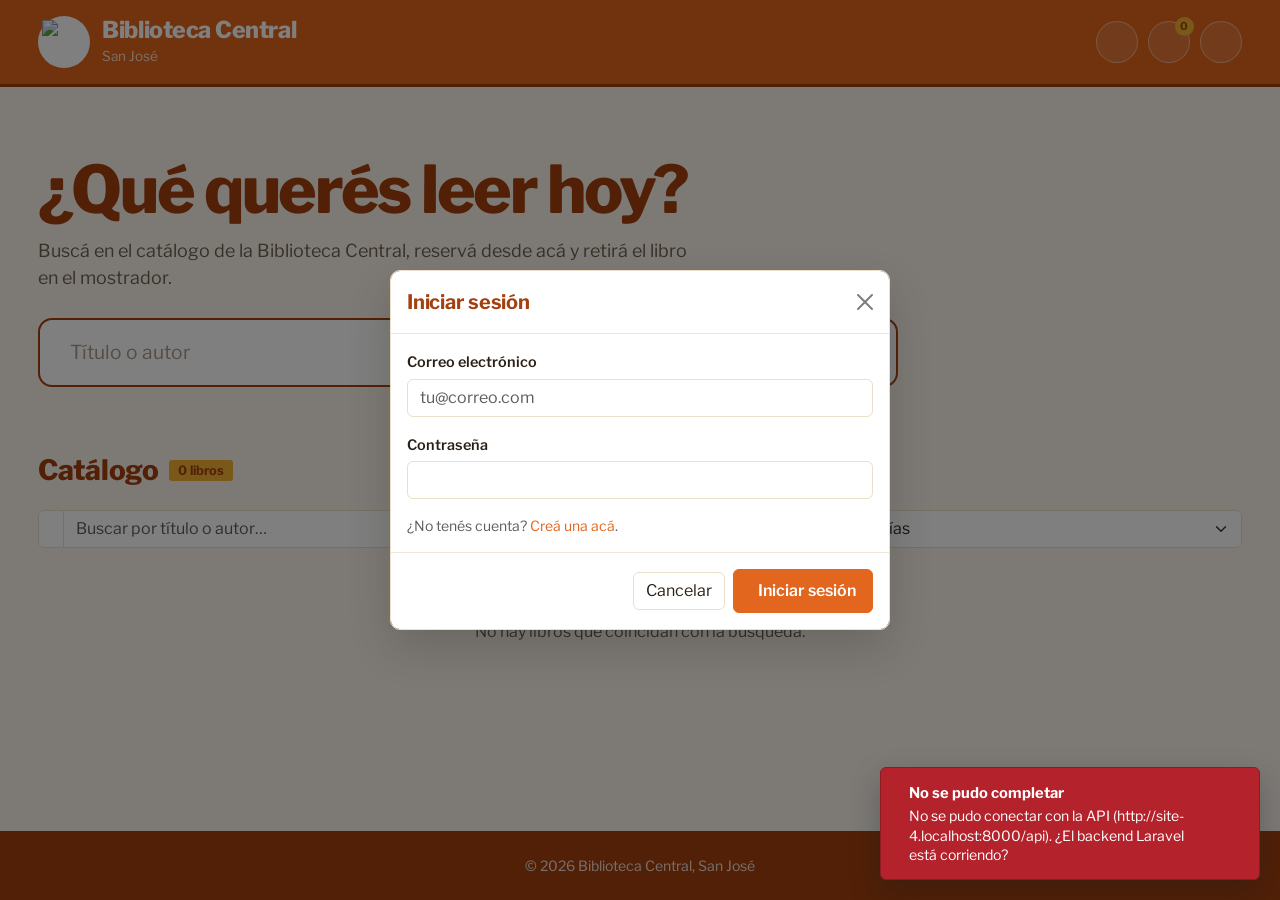
==== commit 50700667: "Mejora EULA" ====
--- a/frontend/index.html
+++ b/frontend/index.html
@@ -1187,9 +1187,16 @@
 
         <h6>Aceptación</h6>
         <p>Al registrarse y utilizar los servicios de la biblioteca, el usuario declara conocer y aceptar los presentes Términos y Condiciones y la Política de Privacidad, sin perjuicio de los derechos que le correspondan conforme a la legislación vigente.</p>
-
         <h6>Legislación aplicable</h6>
-        <p class="mb-0">El tratamiento de los datos personales y el funcionamiento de la biblioteca deberán ajustarse a la normativa vigente aplicable, incluyendo las disposiciones uruguayas relativas a la protección de datos personales y privacidad.</p>
+        <p>El tratamiento de los datos personales y el funcionamiento de la biblioteca deberán ajustarse a la normativa vigente aplicable, incluyendo las disposiciones uruguayas relativas a la protección de datos personales y privacidad.</p>
+        
+        <h6>Legislación aplicable</h6>
+        <p>El tratamiento de los datos personales y el funcionamiento de la biblioteca deberán ajustarse a la normativa vigente aplicable, en particular a:</p>
+        <p>- Ley N° 18.331 de Protección de Datos Personales y Acción de Habeas Data.</p>
+        <p>- Decreto N° 414/009, reglamentario de la Ley N° 18.331.</p>
+        <p>- Artículos 37 a 40 de la Ley N° 19.670, que modificaron la Ley N° 18.331 (ámbito de aplicación, comunicación de vulneraciones de seguridad, delegado de protección de datos y responsabilidad proactiva).</p>
+        <p>- Decreto N° 64/020, reglamentario de los artículos 37 a 40 de la Ley N° 19.670.</p>
+        <p class="mb-0">y demás disposiciones uruguayas relativas a la protección de datos personales y privacidad.</p>
         </div>
         <div class="modal-footer">
           <button type="button" class="btn btn-brand" data-bs-dismiss="modal">Cerrar</button>
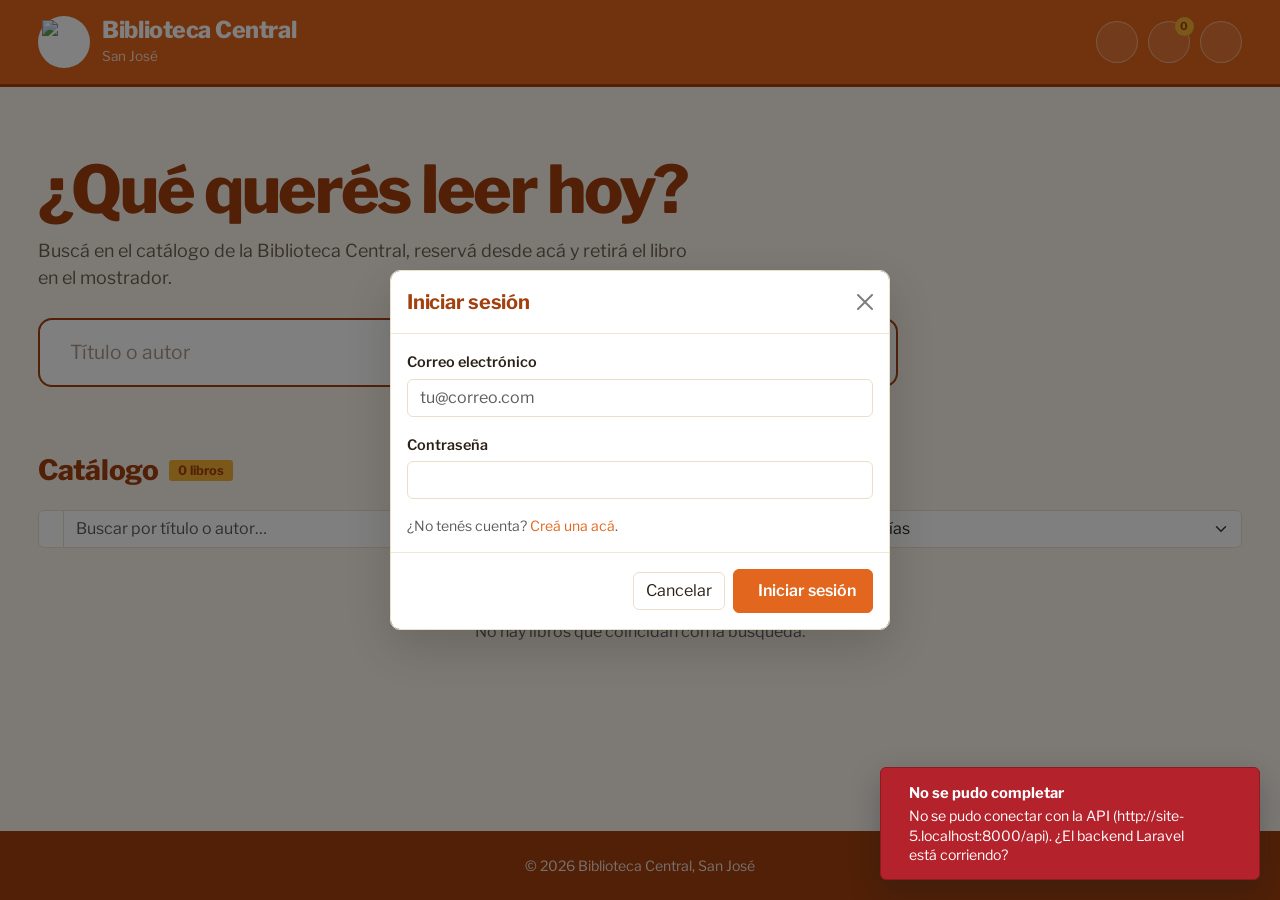
==== commit bbf404a9: "Arrelgo carrito" ====
--- a/frontend/index.html
+++ b/frontend/index.html
@@ -616,7 +616,7 @@
                 <option value="Particular">Particular</option>
                 <option value="Centro educativo">Centro educativo</option>
               </select>
-              <div class="form-text">Los usuarios particulares (y los centros educativos que todavía no fueron verificados por un bibliotecario) solo pueden tener 1 reserva activa a la vez. Un centro educativo ya verificado puede reservar varios libros.</div>
+              <div class="form-text">Los usuarios particulares (y los centros educativos que todavía no fueron verificados por un bibliotecario) pueden reservar varios libros, pero no más de un ejemplar del mismo. Un centro educativo ya verificado también puede reservar varios ejemplares del mismo libro.</div>
             </div>
             <div class="mb-2">
               <label for="reservar-fecha" class="form-label">¿Para cuándo lo querés retirar?</label>
@@ -766,7 +766,7 @@
               </label>
             </div>
             <p class="mb-0 small text-muted">
-              Tu cuenta se crea como usuario particular (1 reserva activa a la vez). Si pertenecés a un
+              Tu cuenta se crea como usuario particular (varios libros, pero un solo ejemplar de cada uno). Si pertenecés a un
               centro educativo, un bibliotecario puede verificarlo desde tu perfil para que puedas
               reservar varios libros a la vez.
             </p>
--- a/frontend/style.css
+++ b/frontend/style.css
@@ -1261,6 +1261,26 @@
 
 .carrito-item-aviso { color: var(--ladrillo); font-weight: 600; }
 
+.carrito-cantidad {
+  display: inline-flex;
+  align-items: center;
+  gap: 8px;
+  margin-top: 6px;
+}
+
+.btn-cantidad-carrito {
+  border: 1px solid var(--linea-suave);
+  background: transparent;
+  width: 28px;
+  height: 28px;
+  border-radius: var(--radio);
+  line-height: 1;
+}
+
+.btn-cantidad-carrito:disabled { opacity: 0.4; }
+
+.carrito-cantidad-valor { font-size: 0.9rem; font-weight: 600; }
+
 .btn-quitar-carrito {
   border: 0;
   background: transparent;
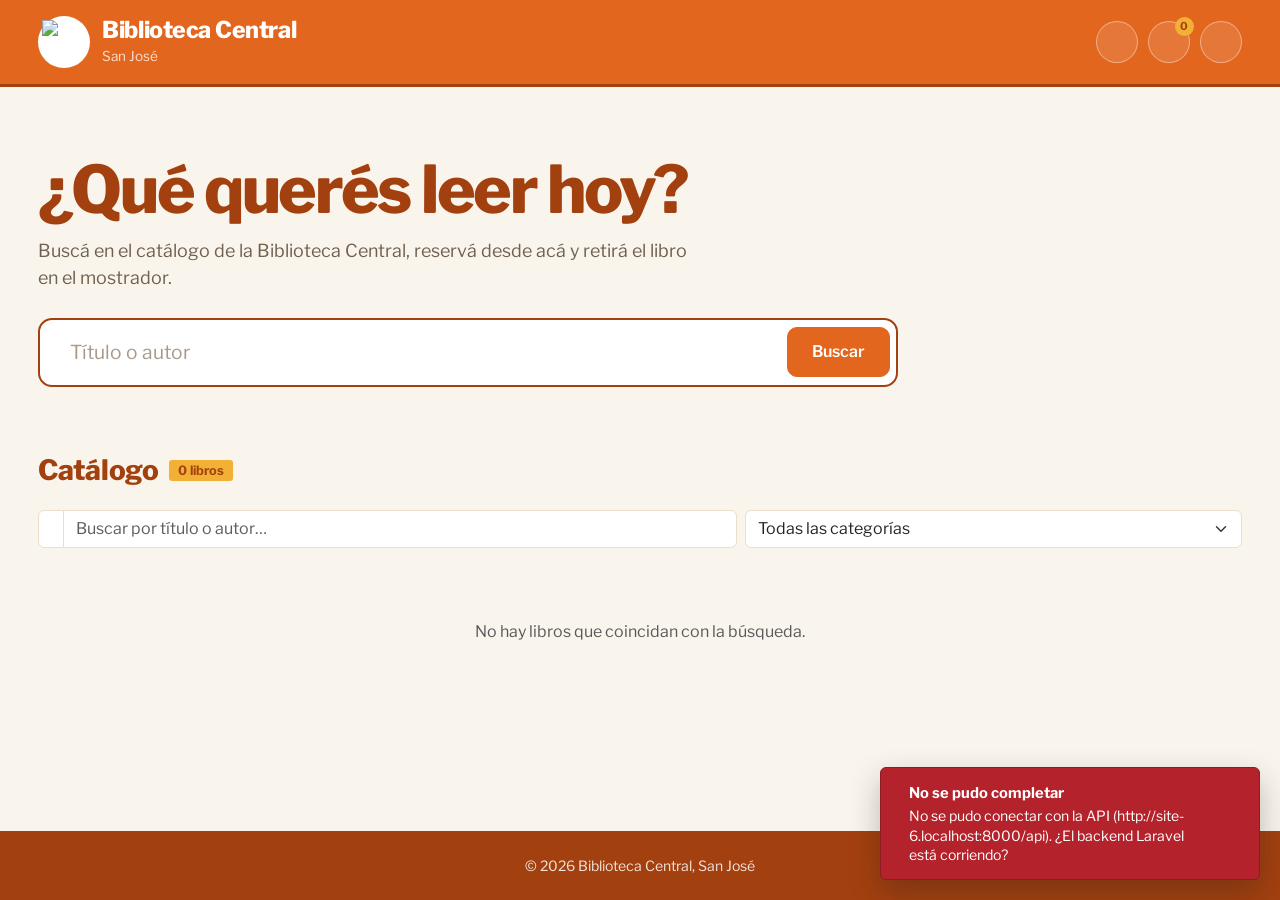
==== commit dbfe0942: "Mejoras" ====
--- a/frontend/index.html
+++ b/frontend/index.html
@@ -85,6 +85,7 @@
             <li><hr class="dropdown-divider"></li>
             <li><button type="button" class="dropdown-item" id="menu-usuario-cuenta"><i class="fa-solid fa-user me-2"></i>Mi cuenta</button></li>
             <li><button type="button" class="dropdown-item" id="menu-usuario-prestamos"><i class="fa-solid fa-book me-2"></i>Mis libros prestados</button></li>
+            <li><button type="button" class="dropdown-item" id="menu-usuario-multas"><i class="fa-solid fa-receipt me-2"></i>Mis multas</button></li>
             <li><button type="button" class="dropdown-item" id="menu-usuario-salir"><i class="fa-solid fa-right-from-bracket me-2"></i>Cerrar sesión</button></li>
           </ul>
         </div>
@@ -616,7 +617,7 @@
                 <option value="Particular">Particular</option>
                 <option value="Centro educativo">Centro educativo</option>
               </select>
-              <div class="form-text">Los usuarios particulares (y los centros educativos que todavía no fueron verificados por un bibliotecario) pueden reservar varios libros, pero no más de un ejemplar del mismo. Un centro educativo ya verificado también puede reservar varios ejemplares del mismo libro.</div>
+              <div class="form-text">Los usuarios particulares (y los centros educativos que todavía no fueron verificados por un bibliotecario) solo pueden tener 1 reserva activa a la vez. Un centro educativo ya verificado puede reservar varios libros.</div>
             </div>
             <div class="mb-2">
               <label for="reservar-fecha" class="form-label">¿Para cuándo lo querés retirar?</label>
@@ -646,6 +647,28 @@
           <ul class="list-unstyled lista-reservas" id="lista-modal-prestamos"></ul>
           <div id="estado-vacio-modal-prestamos" class="text-center text-muted py-4 d-none">
             <p class="mb-0">No tenés libros prestados en este momento.</p>
+          </div>
+        </div>
+        <div class="modal-footer">
+          <button type="button" class="btn btn-outline-secondary" data-bs-dismiss="modal">Cerrar</button>
+        </div>
+      </div>
+    </div>
+  </div>
+
+  <!-- Modal: mis multas -->
+  <div class="modal fade" id="modal-mis-multas" tabindex="-1" aria-hidden="true">
+    <div class="modal-dialog modal-dialog-centered modal-dialog-scrollable">
+      <div class="modal-content">
+        <div class="modal-header">
+          <h5 class="modal-title"><i class="fa-solid fa-receipt me-2"></i>Mis multas</h5>
+          <button type="button" class="btn-close" data-bs-dismiss="modal" aria-label="Cerrar"></button>
+        </div>
+        <div class="modal-body">
+          <div class="multas-total d-none" id="mis-multas-total"></div>
+          <ul class="list-unstyled lista-reservas" id="lista-mis-multas"></ul>
+          <div id="estado-vacio-mis-multas" class="text-center text-muted py-4 d-none">
+            <p class="mb-0">No tenés multas. ¡Bien ahí!</p>
           </div>
         </div>
         <div class="modal-footer">
@@ -766,7 +789,7 @@
               </label>
             </div>
             <p class="mb-0 small text-muted">
-              Tu cuenta se crea como usuario particular (varios libros, pero un solo ejemplar de cada uno). Si pertenecés a un
+              Tu cuenta se crea como usuario particular (1 reserva activa a la vez). Si pertenecés a un
               centro educativo, un bibliotecario puede verificarlo desde tu perfil para que puedas
               reservar varios libros a la vez.
             </p>
@@ -1088,115 +1111,19 @@
           <button type="button" class="btn-close" data-bs-dismiss="modal" aria-label="Cerrar"></button>
         </div>
         <div class="modal-body texto-legal">
-        <h6>MARCO LEGAL</h6>
-
-        <h6>Términos y Condiciones</h6>
-
-        <h6>Objeto</h6>
-        <p>Los presentes Términos y Condiciones establecen las normas para el uso de los servicios de la biblioteca, incluyendo el registro de socios, préstamos, devoluciones, renovaciones y reservas de ejemplares.</p>
-        <p>Al registrarse como socio y utilizar los servicios de la biblioteca, el usuario acepta cumplir con estas condiciones y con las normas establecidas por la institución.</p>
-
-        <h6>Registro de socios</h6>
-        <p>Para utilizar los servicios de préstamo y reserva, el usuario deberá estar registrado como socio de la biblioteca y proporcionar los datos necesarios para su identificación y gestión de los servicios.</p>
-        <p>Cada socio es responsable de mantener actualizados sus datos y de utilizar correctamente su cuenta.</p>
-
-        <h6>Préstamos</h6>
-        <p>Los préstamos permiten a los socios retirar ejemplares de la biblioteca durante un período determinado.</p>
-        <p>Se establecen las siguientes reglas:</p>
-        <p>- Un socio suspendido no puede solicitar ni realizar préstamos mientras dure la suspensión.</p>
-        <p>- Un ejemplar solo puede tener un préstamo activo a la vez.</p>
-        <p>- El socio deberá devolver el ejemplar dentro del plazo establecido.</p>
-        <p>- El socio es responsable de los ejemplares que tenga registrados a su nombre durante el período del préstamo.</p>
-        <p>- La biblioteca podrá establecer límites sobre la cantidad de ejemplares que un socio puede tener prestados simultáneamente.</p>
-
-        <h6>Renovaciones</h6>
-        <p>Los préstamos podrán renovarse cuando las condiciones de la biblioteca lo permitan.</p>
-        <p>No será posible renovar un préstamo cuando:</p>
-        <p>- El ejemplar tenga una reserva pendiente realizada por otro socio.</p>
-        <p>- El socio se encuentre suspendido.</p>
-        <p>- Se haya alcanzado el límite de renovaciones establecido por la biblioteca.</p>
-        <p>La renovación estará sujeta a la disponibilidad del ejemplar y a las condiciones vigentes.</p>
-
-        <h6>Reservas</h6>
-        <p>Los socios podrán realizar reservas sobre ejemplares que se encuentren disponibles para este servicio.</p>
-        <p>Se establecen las siguientes condiciones:</p>
-        <p>- Un socio no puede reservar el mismo libro más de una vez simultáneamente.</p>
-        <p>- Una reserva será válida durante el período establecido por la biblioteca.</p>
-        <p>- Una vez que el ejemplar sea asignado al socio que realizó la reserva, este deberá retirarlo dentro del plazo establecido.</p>
-        <p>- La biblioteca podrá cancelar una reserva cuando haya vencido el plazo para retirarla o cuando se detecte una reserva duplicada.</p>
-
-        <h6>Suspensiones</h6>
-        <p>La biblioteca podrá suspender temporalmente a un socio cuando incumpla las normas establecidas, por ejemplo, por retrasos reiterados en las devoluciones o por otras situaciones previstas en el reglamento interno.</p>
-        <p>Mientras dure la suspensión, el socio no podrá realizar nuevos préstamos.</p>
-        <p>La suspensión no implica necesariamente la eliminación de la cuenta ni de los datos del socio.</p>
-
-        <h6>Responsabilidades del usuario</h6>
-        <p>El usuario se compromete a:</p>
-        <p>- Proporcionar información correcta al registrarse.</p>
-        <p>- Respetar los plazos de devolución.</p>
-        <p>- Cuidar los ejemplares prestados.</p>
-        <p>- No utilizar la cuenta de otro socio.</p>
-        <p>- Respetar las normas de préstamos, renovaciones y reservas.</p>
-        <p>- Informar a la biblioteca sobre cualquier inconveniente relacionado con su cuenta o con los ejemplares recibidos.</p>
-
-        <h6>Modificaciones</h6>
-        <p>La biblioteca podrá modificar estos Términos y Condiciones cuando sea necesario para actualizar sus servicios, procedimientos o normas internas.</p>
-        <p>Los cambios serán comunicados a los usuarios cuando corresponda.</p>
-
-        <h6>Política de Privacidad</h6>
-
-        <h6>Finalidad</h6>
-        <p>La biblioteca se compromete a proteger la privacidad de sus socios y a utilizar sus datos personales únicamente para fines relacionados con la prestación y gestión de sus servicios.</p>
-
-        <h6>Datos recopilados</h6>
-        <p>Para gestionar el funcionamiento de la biblioteca podrán recopilarse datos como:</p>
-        <p>- Nombre y apellido.</p>
-        <p>- Datos de contacto.</p>
-        <p>- Información necesaria para identificar al socio.</p>
-        <p>- Historial de préstamos.</p>
-        <p>- Reservas realizadas.</p>
-        <p>- Renovaciones.</p>
-        <p>- Estado de la cuenta, incluyendo posibles suspensiones.</p>
-        <p>La información recopilada deberá limitarse a los datos necesarios para el funcionamiento del servicio.</p>
-
-        <h6>Uso de los datos</h6>
-        <p>Los datos personales podrán utilizarse para:</p>
-        <p>- Registrar y administrar socios.</p>
-        <p>- Gestionar préstamos y devoluciones.</p>
-        <p>- Gestionar reservas y renovaciones.</p>
-        <p>- Informar sobre vencimientos o disponibilidad de ejemplares.</p>
-        <p>- Controlar el estado de las cuentas.</p>
-        <p>- Aplicar las normas de la biblioteca.</p>
-        <p>- Mejorar la organización y funcionamiento del servicio.</p>
-        <p>Los datos no deberán utilizarse para fines ajenos a los servicios de la biblioteca sin la correspondiente autorización o base legal.</p>
-
-        <h6>Protección de la información</h6>
-        <p>La biblioteca deberá adoptar medidas razonables para proteger los datos personales frente al acceso, modificación, pérdida o divulgación no autorizada.</p>
-        <p>El acceso a la información de los socios estará limitado a las personas que necesiten utilizarla para cumplir funciones relacionadas con la administración de la biblioteca.</p>
-
-        <h6>Confidencialidad</h6>
-        <p>La información relacionada con los préstamos, reservas y actividad de los socios será tratada de forma confidencial.</p>
-        <p>La biblioteca no deberá divulgar información personal de sus socios a terceros, salvo que exista una obligación legal, una autorización válida o una situación que lo permita conforme a la normativa aplicable.</p>
-
-        <h6>Conservación de los datos</h6>
-        <p>Los datos personales serán conservados durante el tiempo necesario para cumplir con las finalidades para las cuales fueron recopilados y con las obligaciones legales correspondientes.</p>
-        <p>Cuando los datos ya no sean necesarios, podrán ser eliminados o tratados de acuerdo con las normas aplicables.</p>
-
-        <h6>Derechos de los usuarios</h6>
-        <p>Los socios podrán solicitar información sobre los datos personales que la biblioteca mantiene sobre ellos y, cuando corresponda, solicitar su actualización, corrección o eliminación conforme a la normativa vigente.</p>
-
-        <h6>Aceptación</h6>
-        <p>Al registrarse y utilizar los servicios de la biblioteca, el usuario declara conocer y aceptar los presentes Términos y Condiciones y la Política de Privacidad, sin perjuicio de los derechos que le correspondan conforme a la legislación vigente.</p>
-        <h6>Legislación aplicable</h6>
-        <p>El tratamiento de los datos personales y el funcionamiento de la biblioteca deberán ajustarse a la normativa vigente aplicable, incluyendo las disposiciones uruguayas relativas a la protección de datos personales y privacidad.</p>
-        
-        <h6>Legislación aplicable</h6>
-        <p>El tratamiento de los datos personales y el funcionamiento de la biblioteca deberán ajustarse a la normativa vigente aplicable, en particular a:</p>
-        <p>- Ley N° 18.331 de Protección de Datos Personales y Acción de Habeas Data.</p>
-        <p>- Decreto N° 414/009, reglamentario de la Ley N° 18.331.</p>
-        <p>- Artículos 37 a 40 de la Ley N° 19.670, que modificaron la Ley N° 18.331 (ámbito de aplicación, comunicación de vulneraciones de seguridad, delegado de protección de datos y responsabilidad proactiva).</p>
-        <p>- Decreto N° 64/020, reglamentario de los artículos 37 a 40 de la Ley N° 19.670.</p>
-        <p class="mb-0">y demás disposiciones uruguayas relativas a la protección de datos personales y privacidad.</p>
+          <h6>1. Objeto del servicio</h6>
+          <p>Este sitio permite a los socios de la Biblioteca Central de San José consultar el catálogo, reservar libros y ver sus préstamos. Las reservas se retiran y las multas se pagan en el local de la biblioteca.</p>
+          <h6>2. Uso permitido</h6>
+          <p>La cuenta es personal. No se permite compartirla, usar datos de otra persona, intentar acceder a información de otros socios ni afectar el funcionamiento del sistema.</p>
+          <h6>3. Responsabilidades del socio</h6>
+          <p>El socio es responsable de que sus datos sean correctos y de devolver los libros en fecha y en buen estado. Los atrasos, pérdidas o daños pueden generar multas.</p>
+          <h6>4. Suspensión de cuentas</h6>
+          <p>La biblioteca puede suspender una cuenta ante incumplimientos de estos términos o multas impagas.</p>
+          <h6>5. Cambios en los términos</h6>
+          <p>Estos términos pueden actualizarse. Los cambios se informan en este sitio.</p>
+          <h6>6. Política de privacidad (Ley N.º 18.331)</h6>
+          <p>En cumplimiento de la Ley de Protección de Datos Personales N.º 18.331 de la República Oriental del Uruguay, se informa que los datos recolectados (nombre, apellido, cédula, teléfono, dirección y correo electrónico) se usan únicamente para gestionar el carnet de socio, las reservas, los préstamos y las multas de la biblioteca. El responsable de los datos es la Biblioteca Central de San José. Los datos se conservan mientras la cuenta esté activa. Las contraseñas se guardan cifradas y el acceso a los datos está limitado al personal de la biblioteca.</p>
+          <p class="mb-0">Podés ejercer tus derechos de acceso, rectificación, actualización, inclusión y supresión pidiéndolo en el mostrador de la biblioteca o desde "Mi cuenta".</p>
         </div>
         <div class="modal-footer">
           <button type="button" class="btn btn-brand" data-bs-dismiss="modal">Cerrar</button>
--- a/frontend/style.css
+++ b/frontend/style.css
@@ -168,6 +168,16 @@
   border: 1px solid var(--linea);
   border-radius: 6px;
   box-shadow: var(--sombra-menu);
+}
+
+.dropdown-menu.show {
+  animation: menu-despliega 0.18s ease-out;
+}
+
+@keyframes menu-despliega {
+  /* translate en vez de transform para no pisar la posición que pone Bootstrap */
+  from { opacity: 0; translate: 0 -6px; }
+  to { opacity: 1; translate: 0 0; }
 }
 
 .dropdown-item {
@@ -1261,26 +1271,6 @@
 
 .carrito-item-aviso { color: var(--ladrillo); font-weight: 600; }
 
-.carrito-cantidad {
-  display: inline-flex;
-  align-items: center;
-  gap: 8px;
-  margin-top: 6px;
-}
-
-.btn-cantidad-carrito {
-  border: 1px solid var(--linea-suave);
-  background: transparent;
-  width: 28px;
-  height: 28px;
-  border-radius: var(--radio);
-  line-height: 1;
-}
-
-.btn-cantidad-carrito:disabled { opacity: 0.4; }
-
-.carrito-cantidad-valor { font-size: 0.9rem; font-weight: 600; }
-
 .btn-quitar-carrito {
   border: 0;
   background: transparent;
@@ -2151,3 +2141,19 @@
 .socio-encontrado-detalle { font-size: 0.85rem; opacity: 0.9; }
 #prestar-cedula[readonly] { background-color: var(--papel); }
 .socio-encontrado.error { display: block; }
+
+.btn-ver-original { border: 0; background: none; padding: 0; color: inherit; text-decoration: underline; font-size: inherit; }
+
+/* Mis multas: total adeudado arriba de la lista */
+.multas-total {
+  display: flex;
+  flex-direction: column;
+  gap: 2px;
+  padding: 10px 14px;
+  margin-bottom: 12px;
+  border-radius: 6px;
+  background: #fdecea;
+  border: 1px solid #f5c2bd;
+  color: #8a2a1f;
+}
+.multas-total span { font-size: 0.85rem; }
